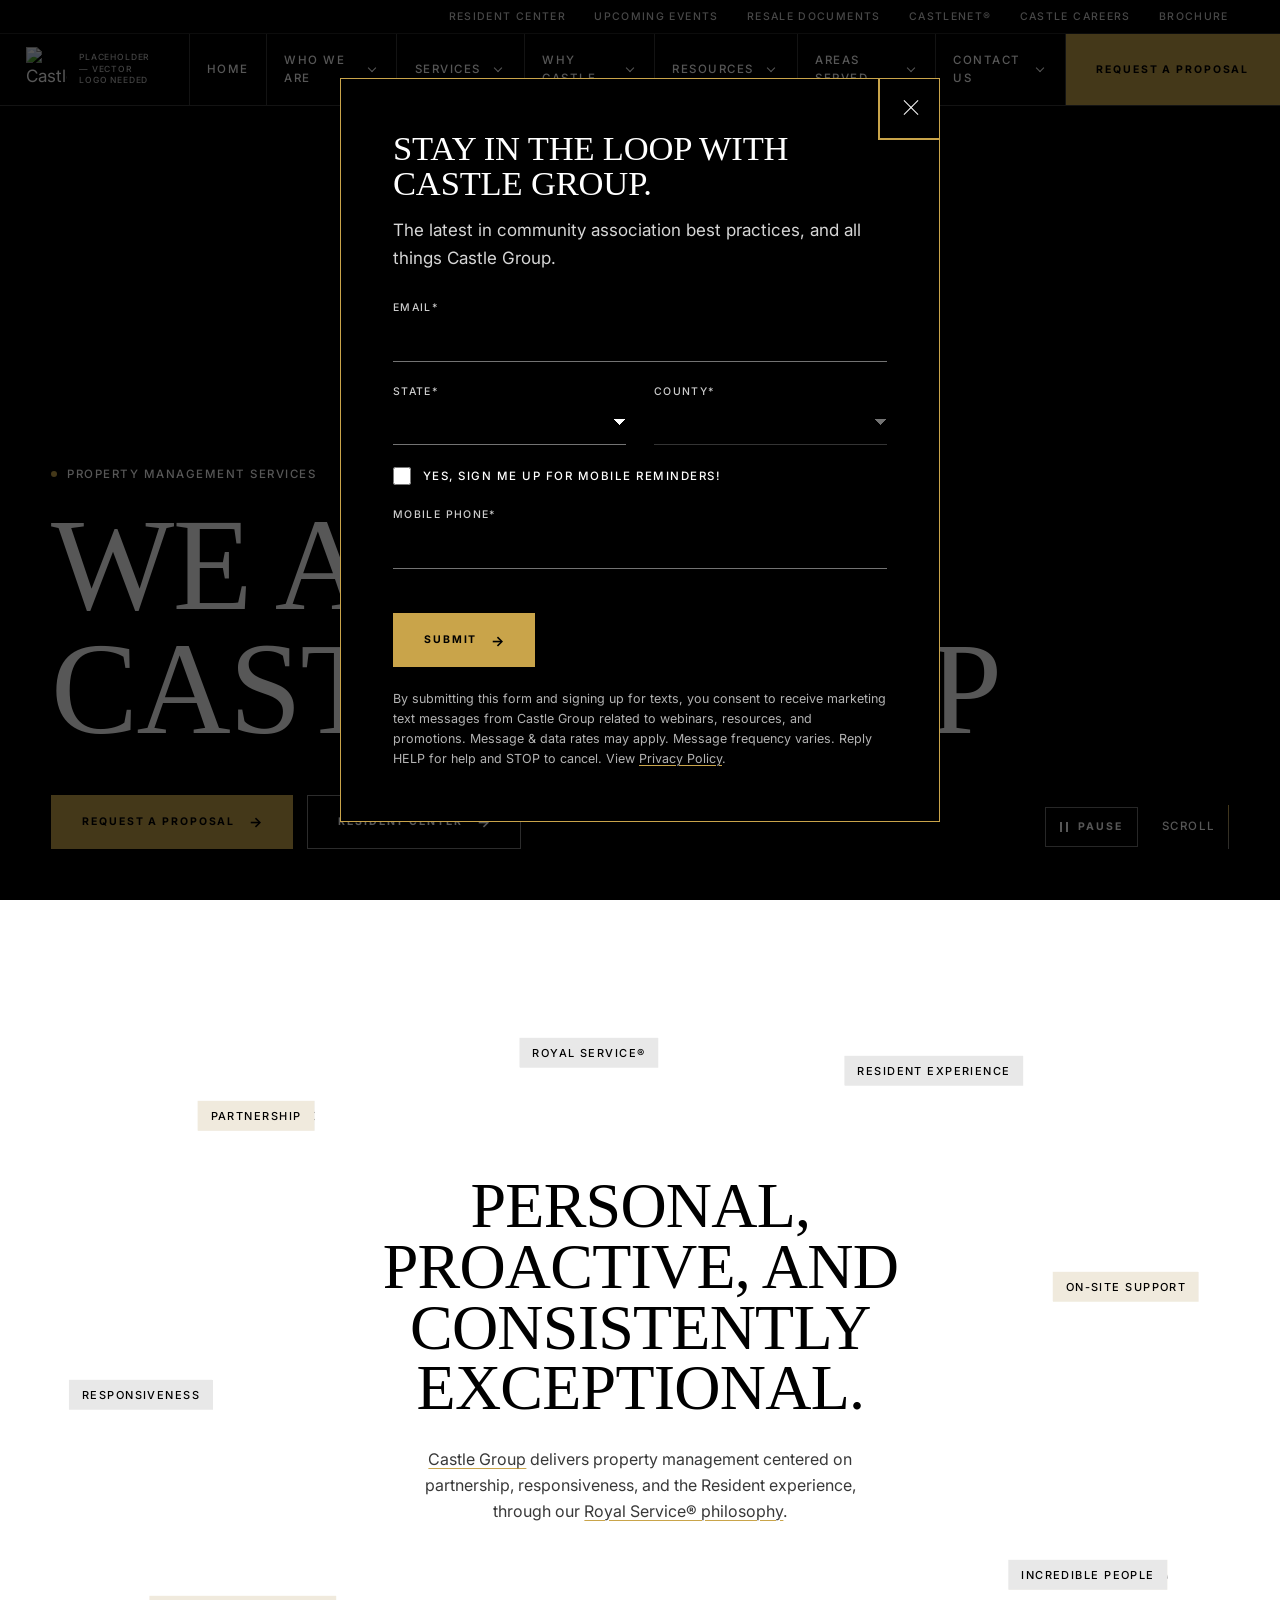
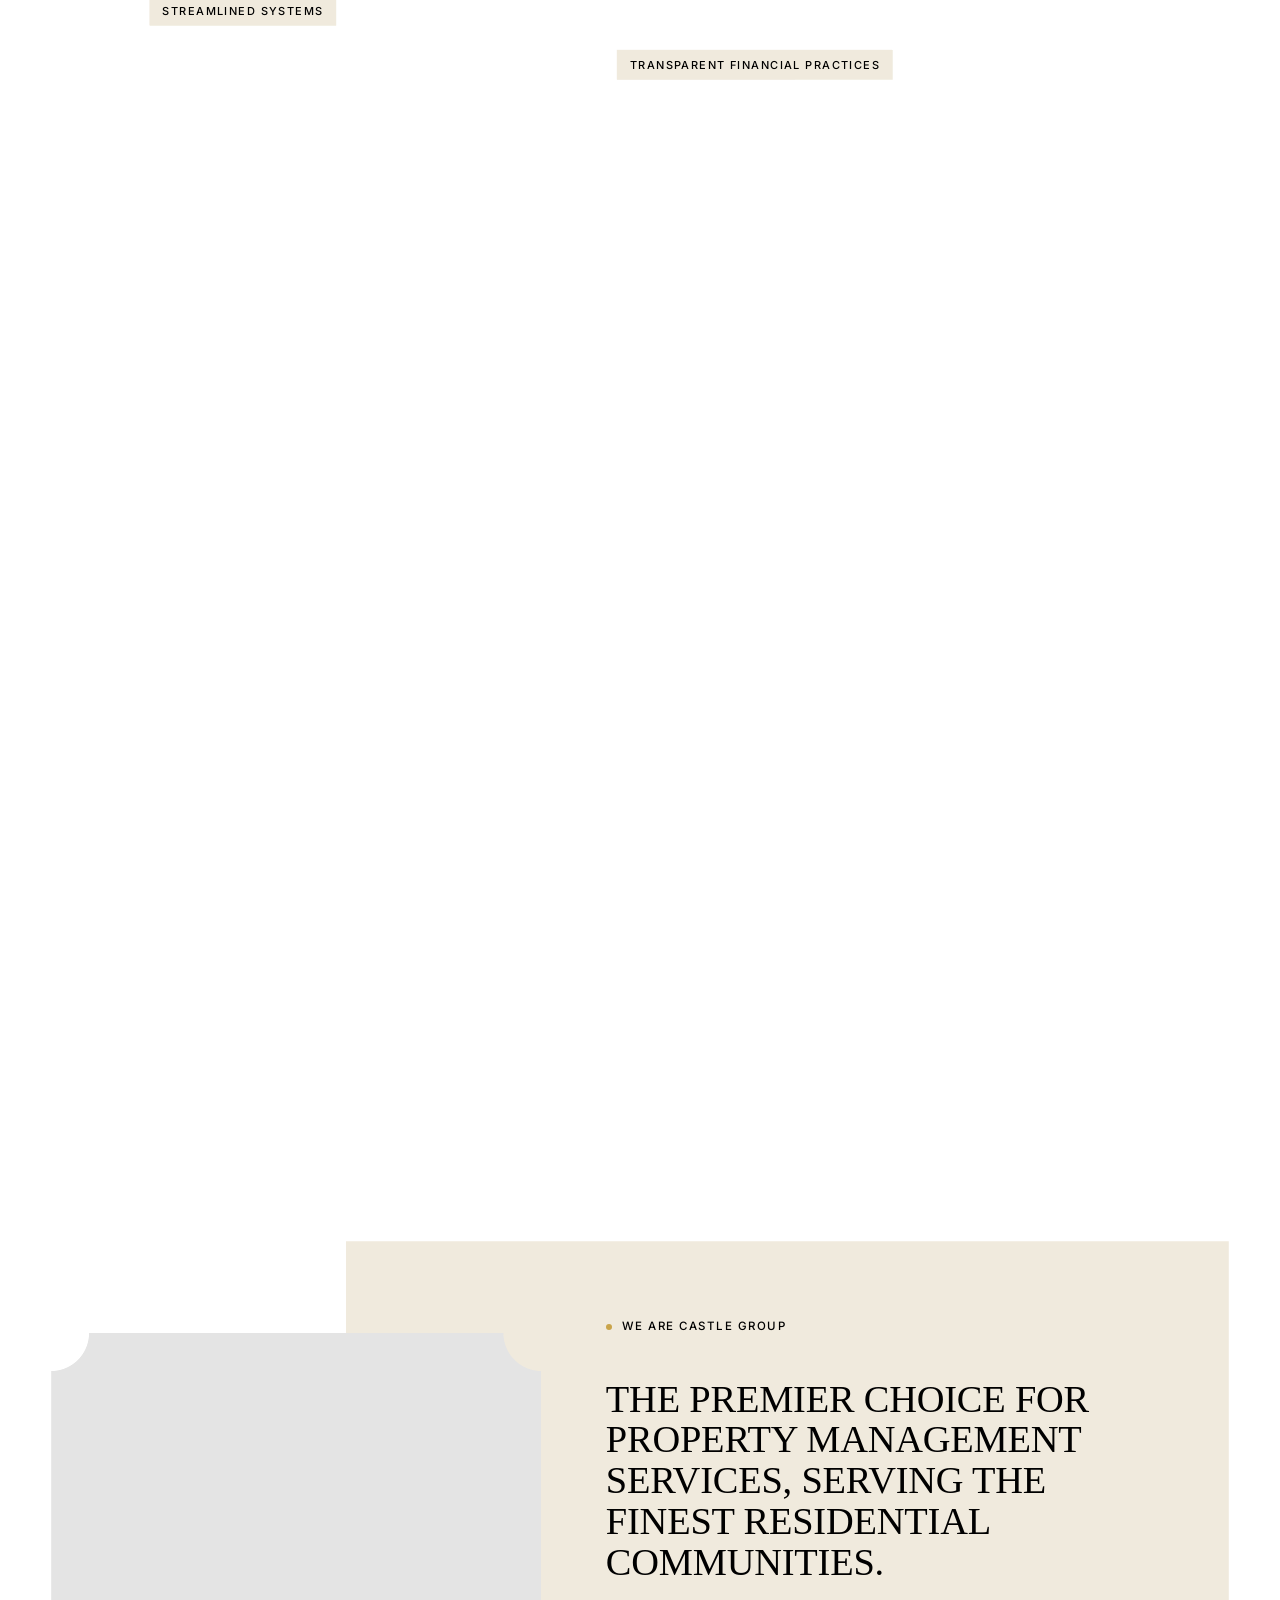
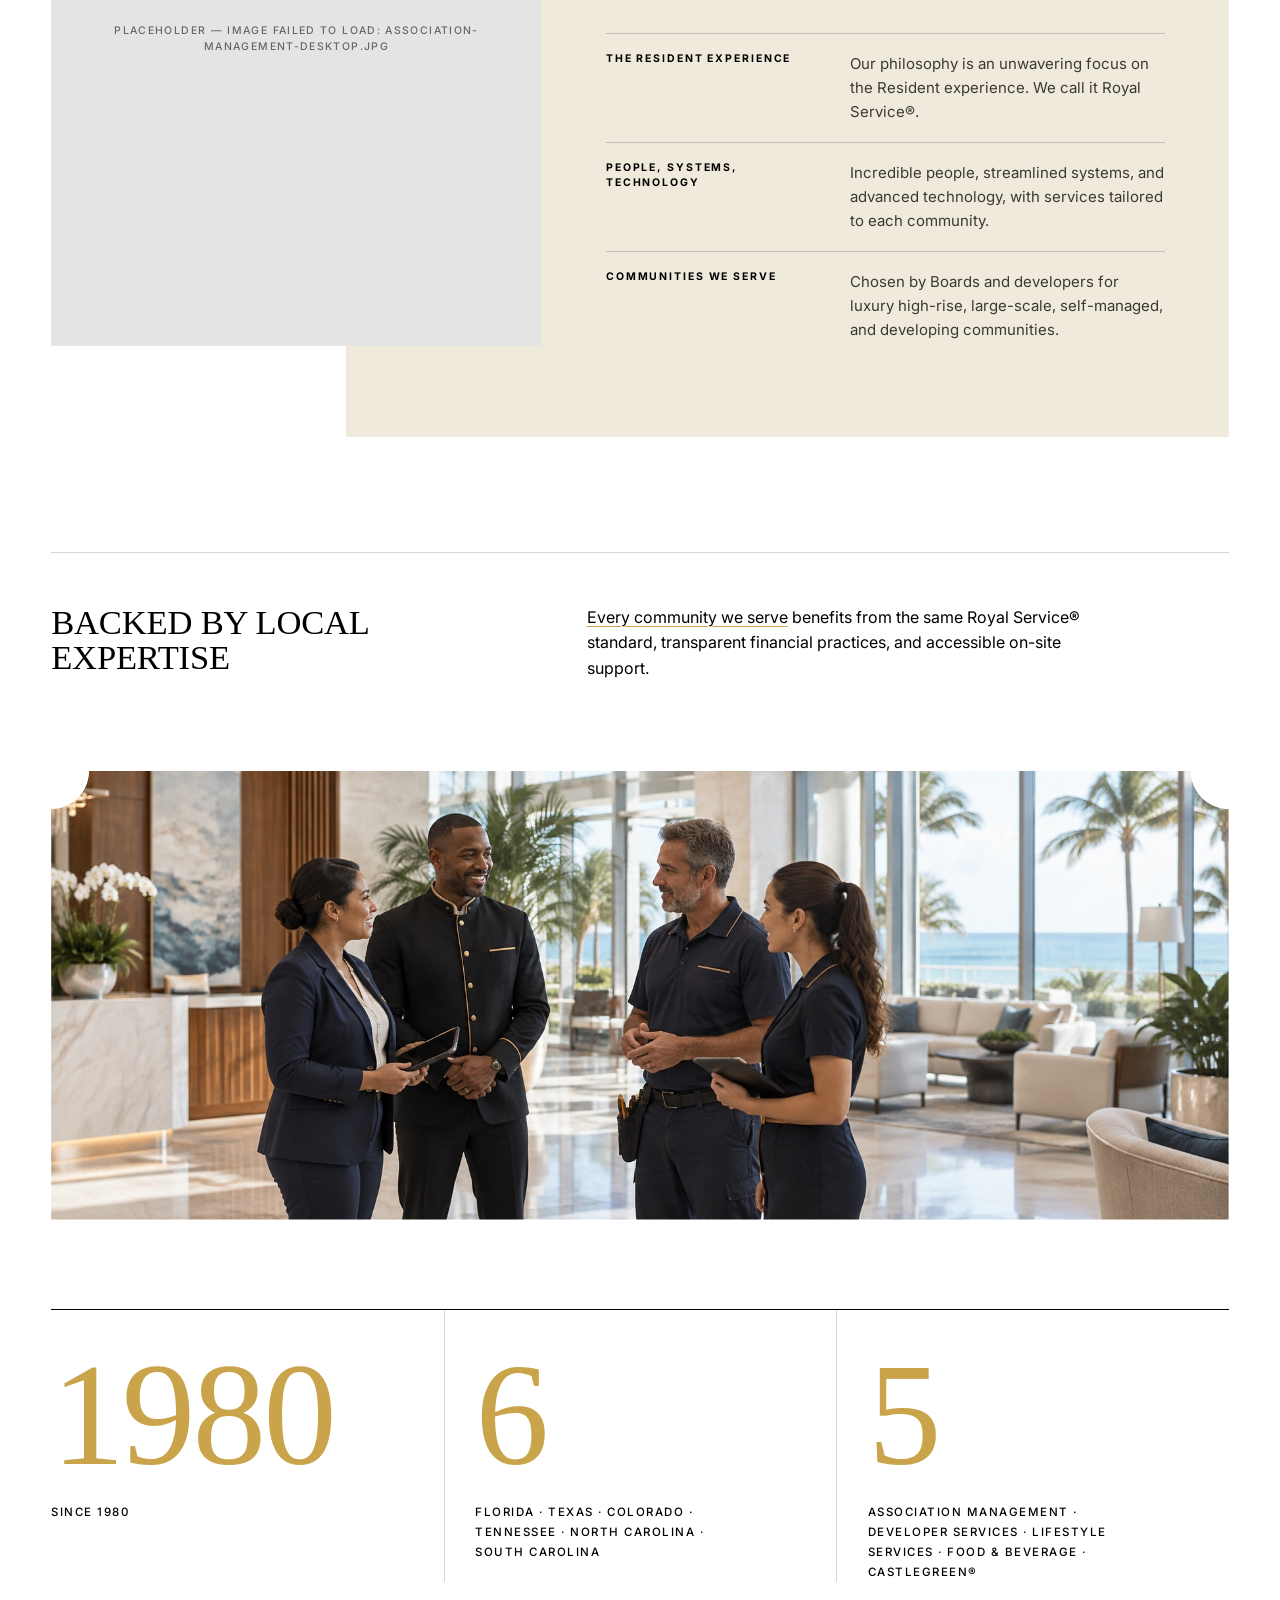
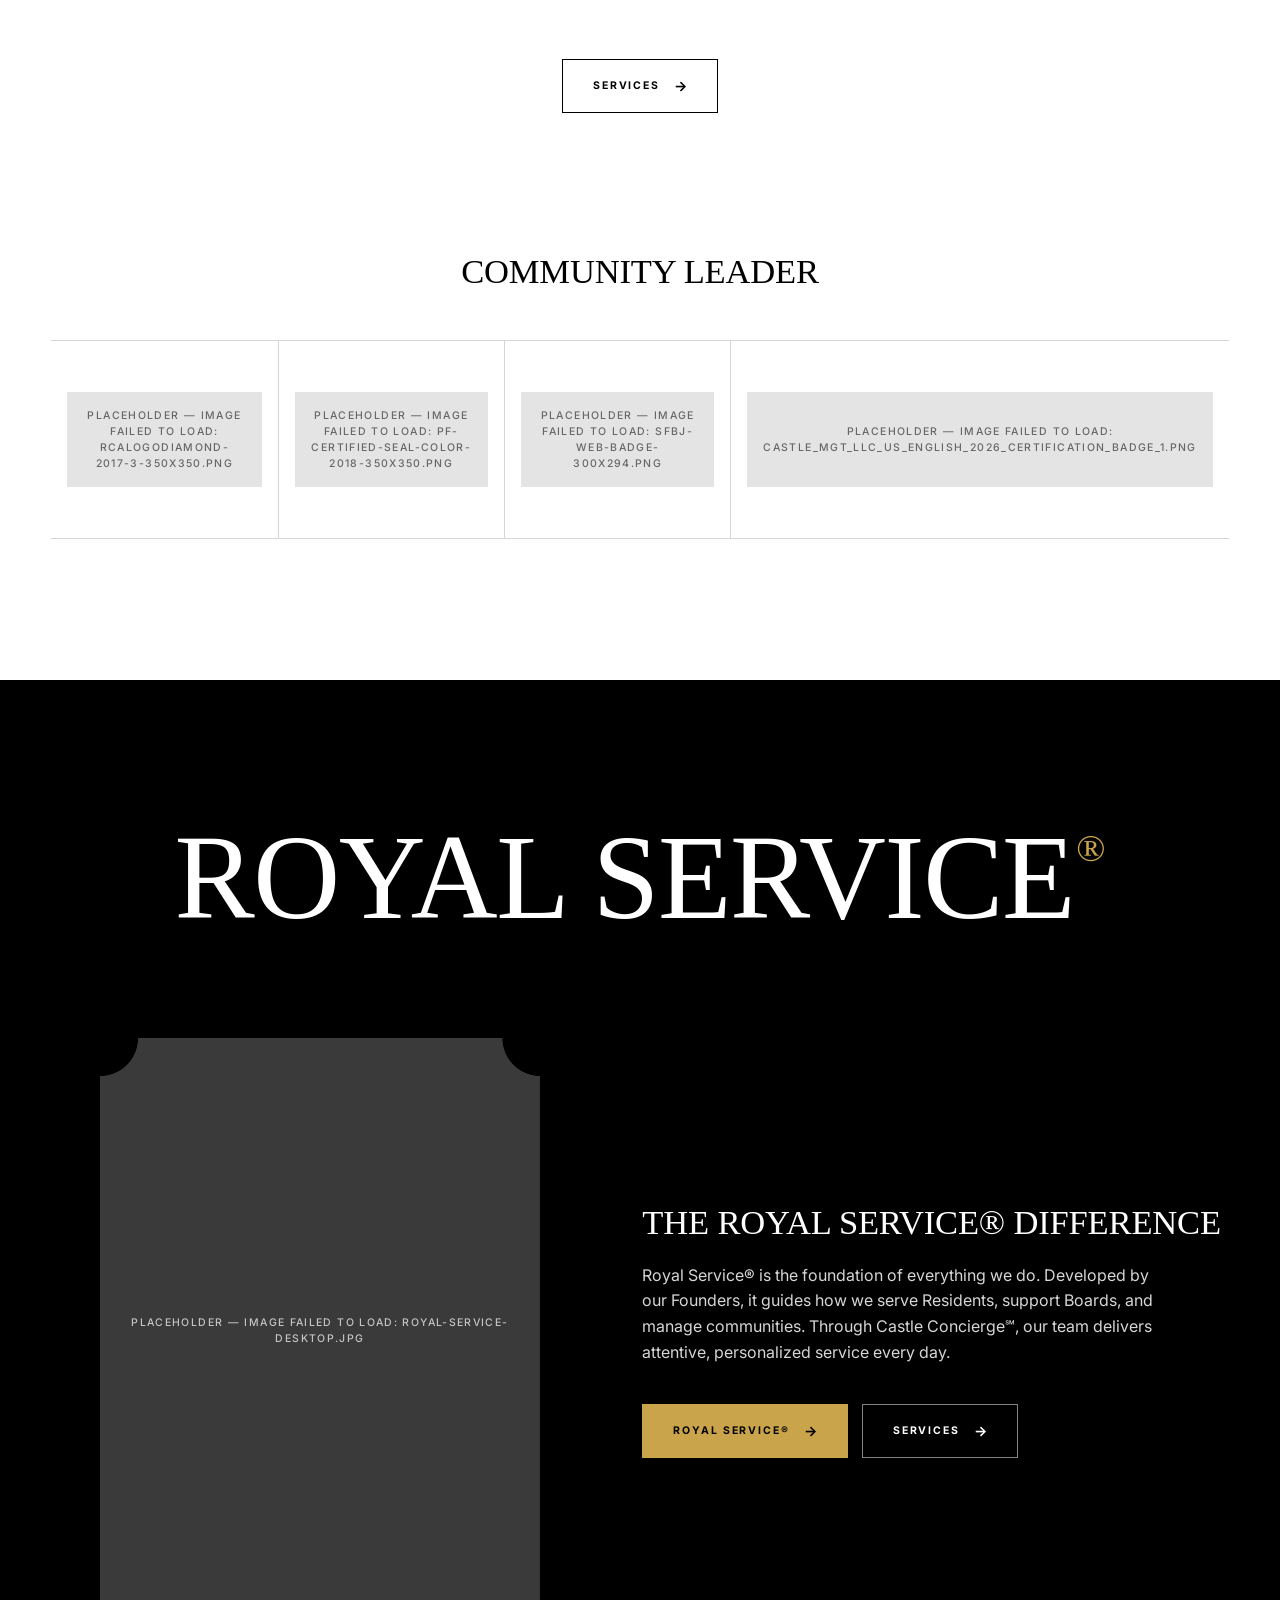
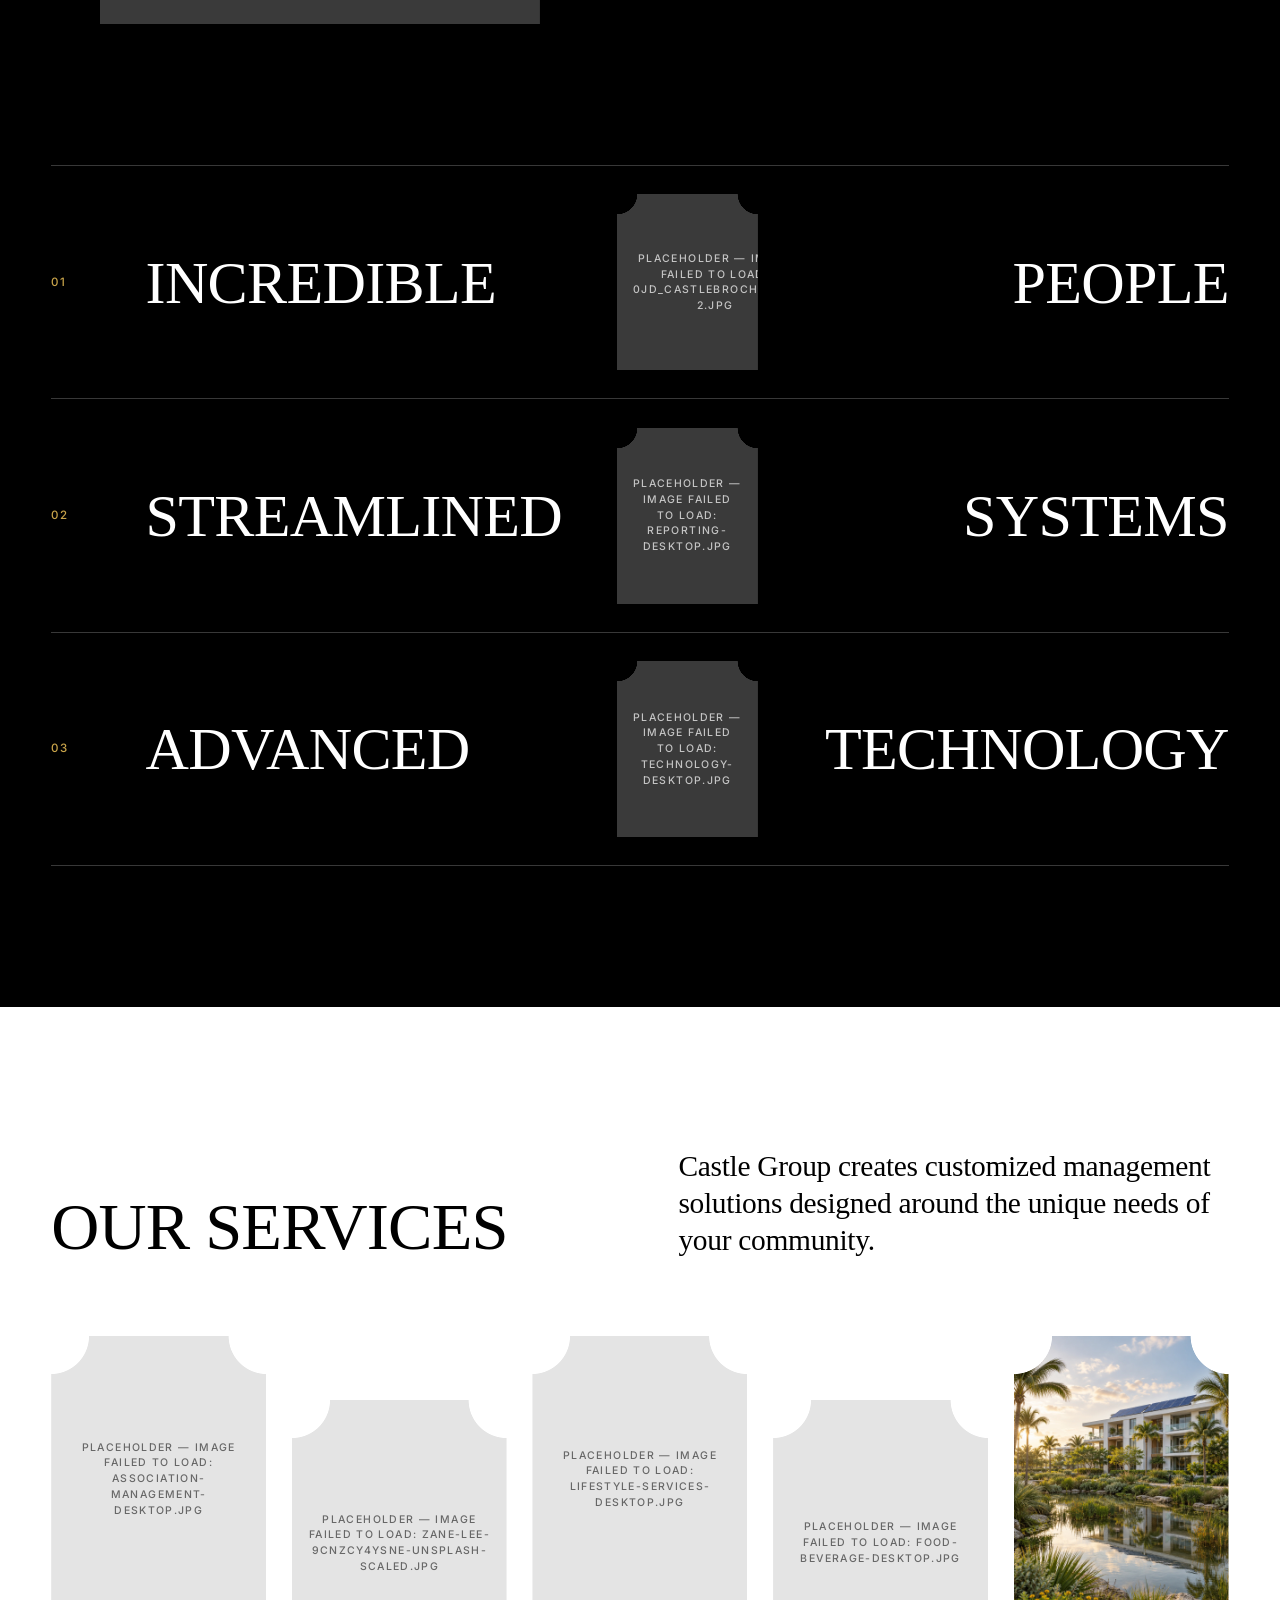
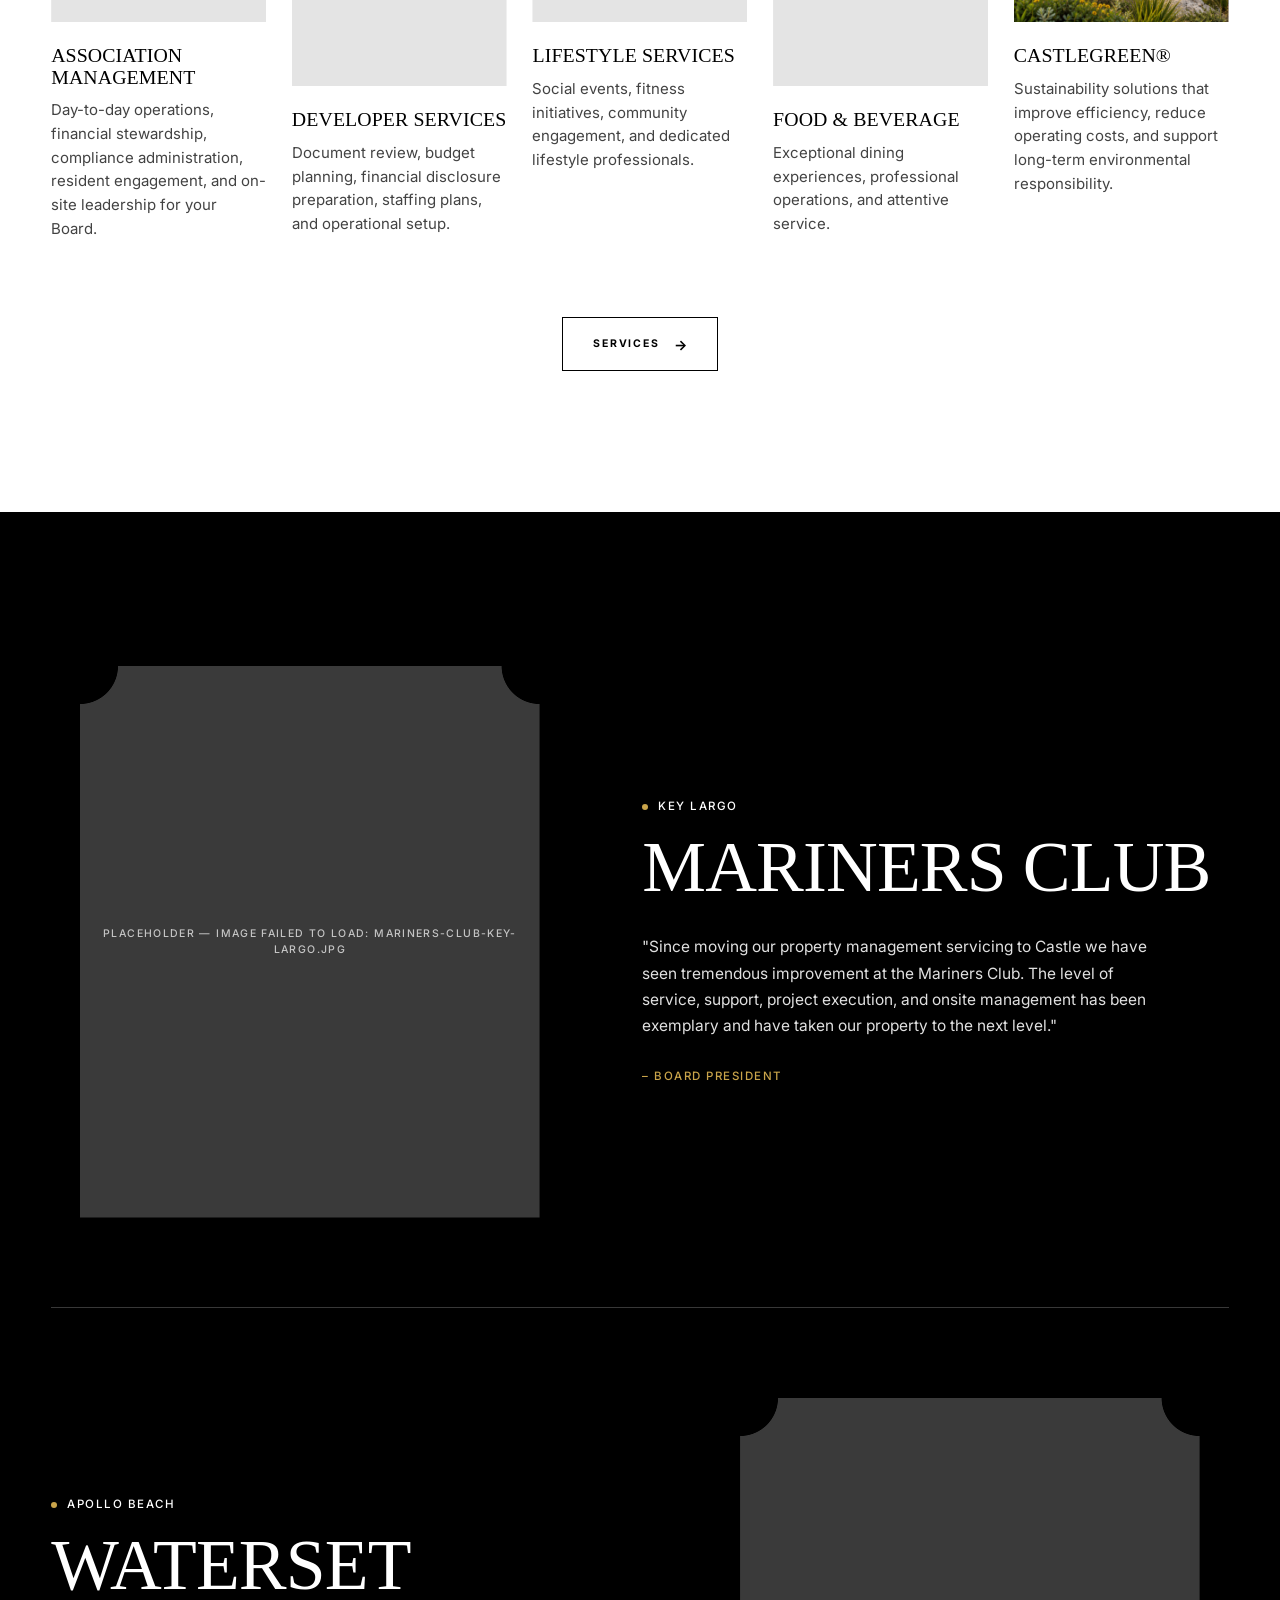
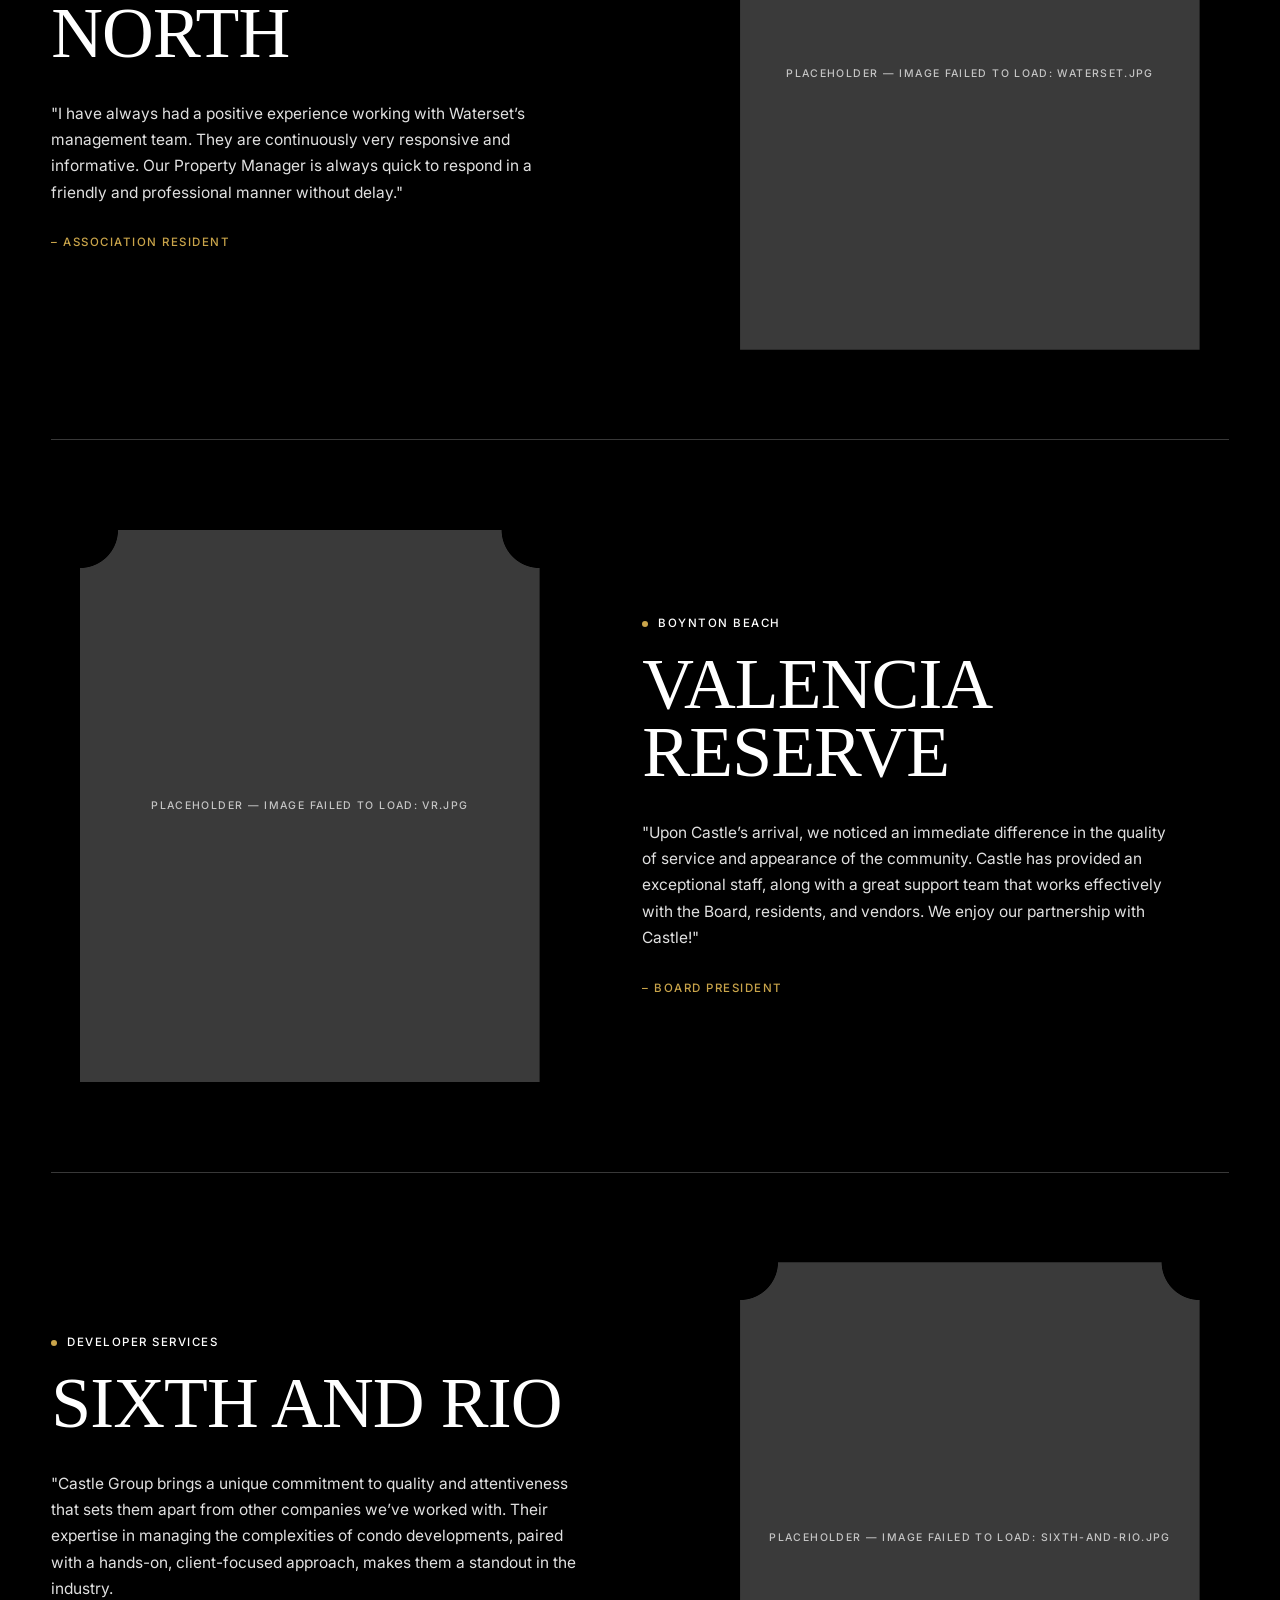
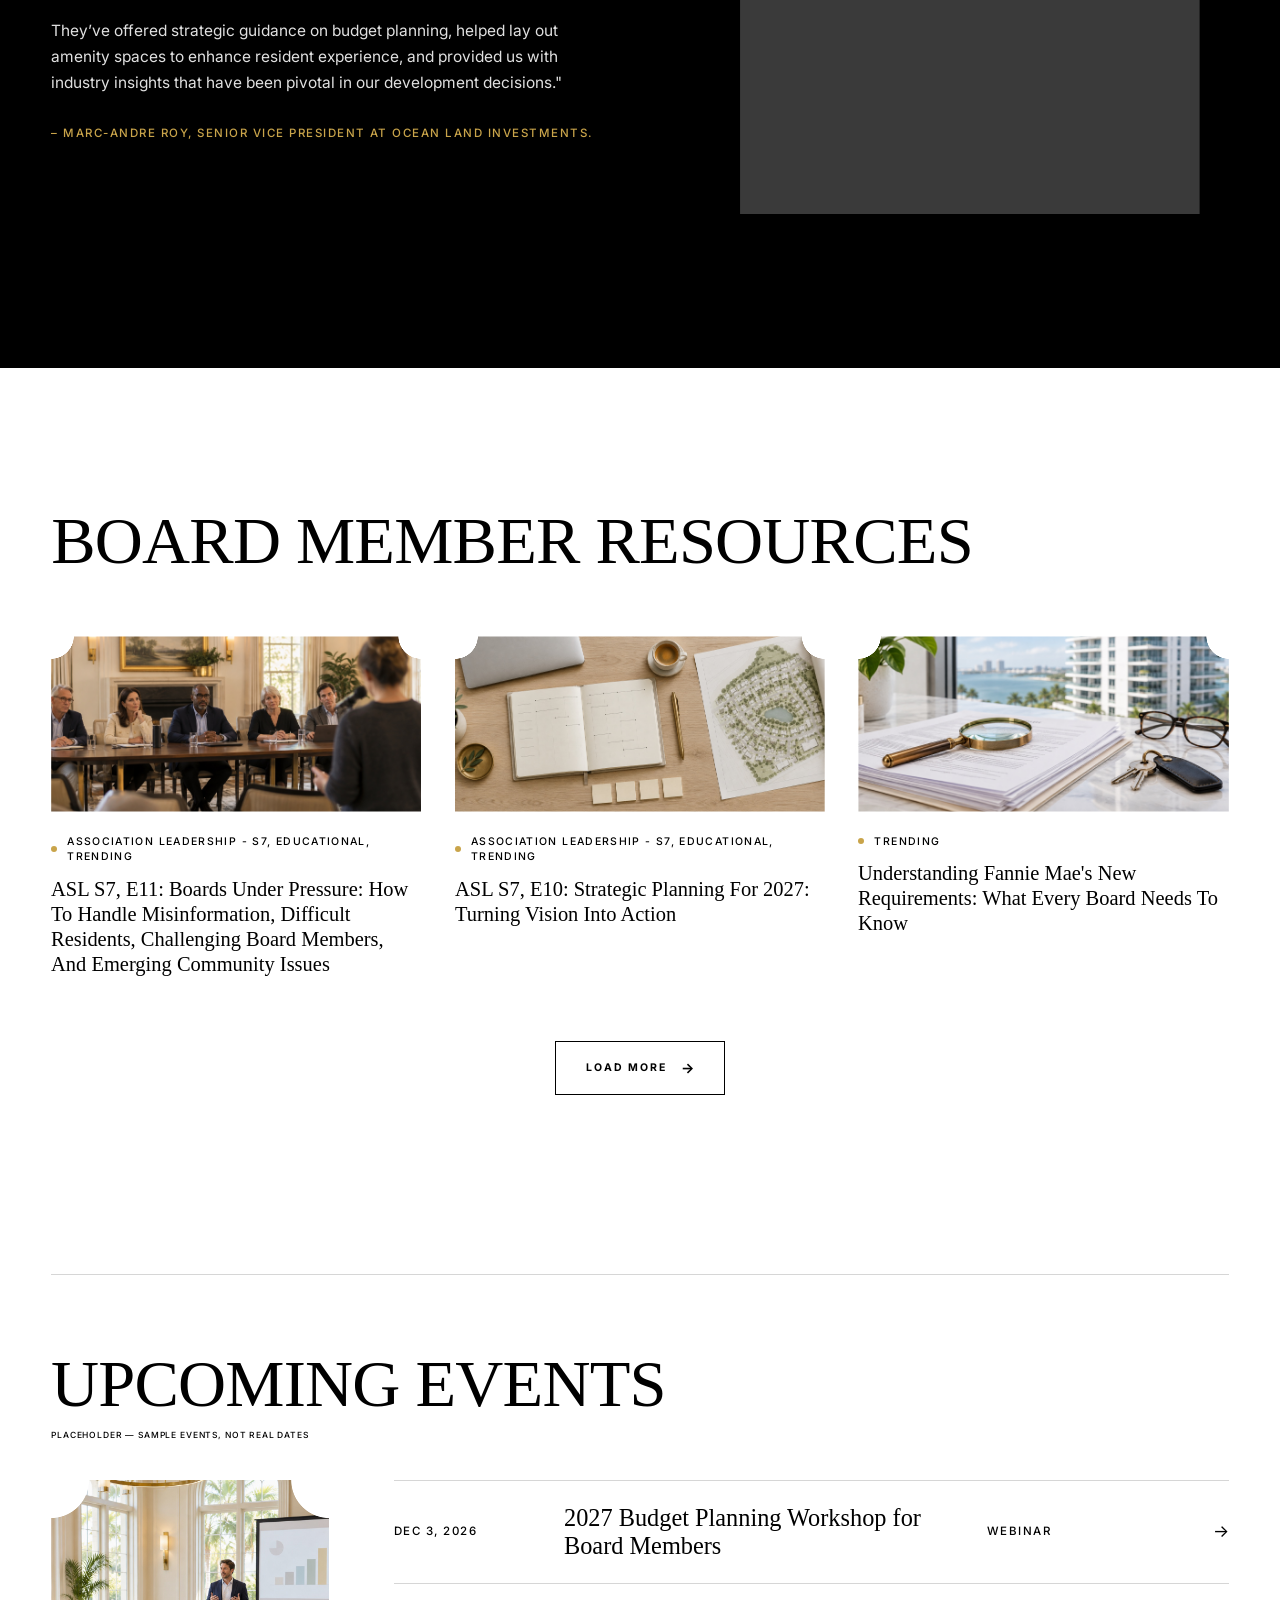
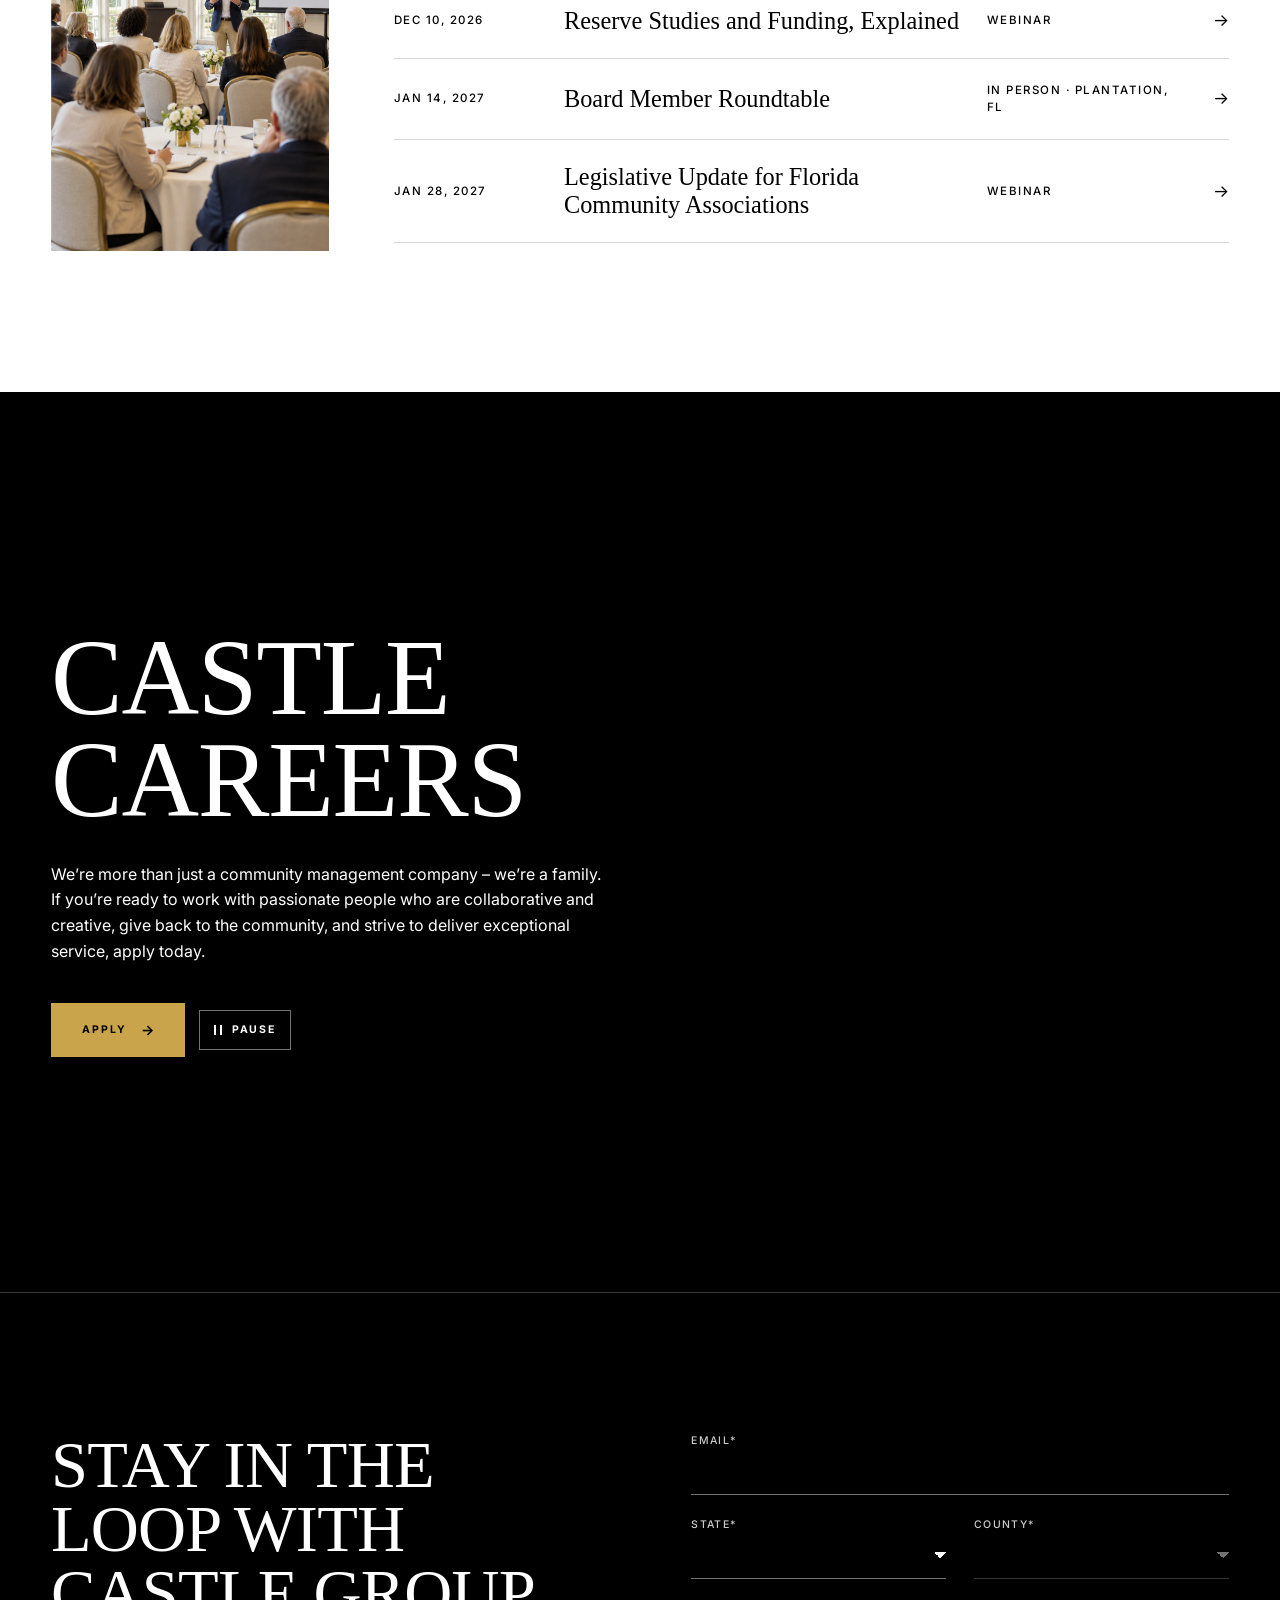
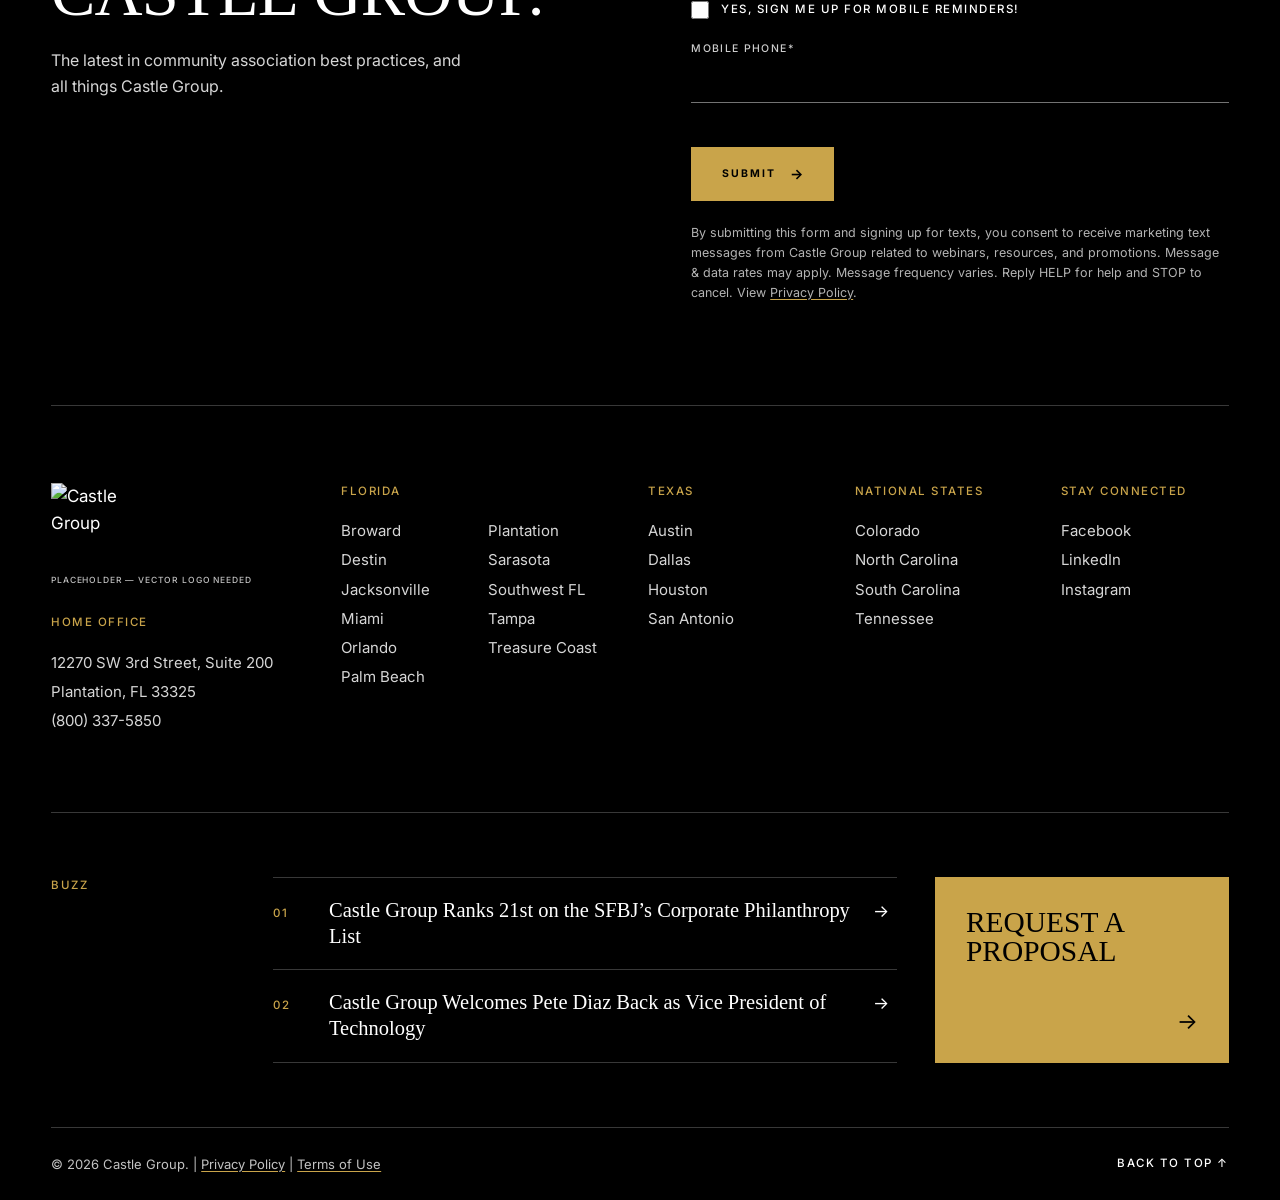
==== index.html @ 266c6681 "Castle Group homepage prototype Co-Authored-By: Claude Opus 5.5 <noreply@anthropic.com>" ====
<!doctype html>
<html lang="en">
<head>
<meta charset="utf-8">
<meta name="viewport" content="width=device-width, initial-scale=1">
<title>Property Management Services | Castle Group</title>
<script>
/* Runs before paint: turns on JS-only motion and decides whether the intro plays. */
(function () {
  var d = document.documentElement;
  d.classList.add('js');
  var calm = window.matchMedia('(prefers-reduced-motion: reduce)').matches;
  var seen = false;
  try { seen = sessionStorage.getItem('cg-intro') === '1'; } catch (e) {}
  if (/[?&]intro=1/.test(location.search)) seen = false;
  if (/[?&]flat/.test(location.search)) { calm = true; seen = true; d.classList.add('flat'); var m = /[?&]y=(\d+)/.exec(location.search); if (m) d.style.marginTop = '-' + m[1] + 'px'; } /* review aid: static, fixed-height sections for full-page captures */
  if (calm) d.classList.add('calm');
  if (!calm && !seen) d.classList.add('loading');
  else d.classList.add('hero-in');
})();
</script>
<link rel="preload" as="image" href="https://castlegroup.com/wp-content/uploads/Website-Hero-Final0000.jpg">
<link rel="preconnect" href="https://fonts.googleapis.com">
<link rel="preconnect" href="https://fonts.gstatic.com" crossorigin>
<link rel="stylesheet" href="https://fonts.googleapis.com/css2?family=Inter:wght@400;500;600;700&display=swap">
<link rel="stylesheet" href="styles.css">
</head>
<body data-review="on" id="top">

<!-- LOADING SCREEN -->
<div class="loader" aria-hidden="true">
  <img class="loader__crest" src="https://castlegroup.com/wp-content/uploads/130730-LOGO_Standard-Use-Black-Background-1.png" alt="">
  <div class="loader__frame"><img src="https://castlegroup.com/wp-content/uploads/Website-Hero-Final0000.jpg" alt=""></div>
</div>

<!-- 1) HEADER -->
<header class="hdr" id="hdr">
  <nav class="util" aria-label="Utility">
    <a href="/resident-center/">Resident Center</a>
    <a href="#upcoming-events">Upcoming Events</a>
    <a href="https://castlegroup.com/resale-documents/">Resale Documents</a>
    <a href="https://castlenet.castlegroup.com/">CastleNet®</a>
    <a href="http://careers-castlegroup.icims.com/">Castle Careers</a>
    <a href="/wp-content/uploads/CG-Brochure-NT-Updated-8_19_26.pdf">Brochure</a>
  </nav>
  <div class="bar">
    <a class="bar__logo" href="/">
      <img src="https://castlegroup.com/wp-content/uploads/130730-LOGO_Standard-Use-Black-Background-1.png" alt="Castle Group" width="135" height="150">
      <span class="ph-note">Placeholder — vector logo needed</span>
    </a>
    <nav class="nav" aria-label="Main" id="nav">
      <ul class="nav__list">
        <li><a href="/">Home</a></li>
        <li class="has-sub">
          <a href="/who-we-are/">Who We Are</a>
          <button class="nav__tog" type="button" aria-expanded="false" aria-label="Who We Are menu"></button>
          <ul class="sub">
            <li><a href="/who-we-are/#meet-the-team">Meet The Team</a></li>
            <li><a href="/who-we-are/#castle-constitution">Castle Constitution</a></li>
            <li><a href="/who-we-are/#castle-cares">CastleCares®</a></li>
            <li><a href="/who-we-are/#nsupartnership">NSU Partnership</a></li>
          </ul>
        </li>
        <li class="has-sub">
          <a href="/overview/">Services</a>
          <button class="nav__tog" type="button" aria-expanded="false" aria-label="Services menu"></button>
          <ul class="sub">
            <li><a href="/overview/#overview">Overview</a></li>
            <li><a href="/overview/#association-management">Association Management</a></li>
            <li><a href="/overview/#developer-services">Developer Services</a></li>
            <li><a href="/overview/#lifestyle-services">Lifestyle Services</a></li>
            <li><a href="/overview/#food-beverage">Food &amp; Beverage</a></li>
            <li><a href="/overview/#castle-green">Castle Green</a></li>
          </ul>
        </li>
        <li class="has-sub">
          <a href="/the-best-people/">Why Castle</a>
          <button class="nav__tog" type="button" aria-expanded="false" aria-label="Why Castle menu"></button>
          <ul class="sub">
            <li><a href="/the-best-people/#royal-service">Royal Service®</a></li>
            <li><a href="/the-best-people/#the-best-people">The Best People</a></li>
            <li><a href="/the-best-people/#systems-reporting">The Best Systems</a></li>
            <li><a href="/the-best-people/#customization">The Best Technology</a></li>
            <li><a href="/the-best-people/#faqs">FAQ</a></li>
          </ul>
        </li>
        <li class="has-sub">
          <a href="/webinars/">Resources</a>
          <button class="nav__tog" type="button" aria-expanded="false" aria-label="Resources menu"></button>
          <ul class="sub">
            <li><a href="/webinars/">Webinars</a></li>
            <li><a href="/webinars/#additional-resources">Additional Resources</a></li>
            <li><a href="/webinars/#blog">Blog</a></li>
            <li><a href="/webinars/#buzz">Buzz</a></li>
          </ul>
        </li>
        <li class="has-sub">
          <a href="/property-management-group-for-hoas-and-condo-associations/">Areas Served</a>
          <button class="nav__tog" type="button" aria-expanded="false" aria-label="Areas Served menu"></button>
          <ul class="sub">
            <li><a href="/florida-property-management/">Florida</a></li>
            <li><a href="/texas-property-management/">Texas</a></li>
            <li><a href="/colorado-property-management/">Colorado</a></li>
            <li><a href="/tennessee-property-management/">Tennessee</a></li>
            <li><a href="/north-carolina-property-management/">North Carolina</a></li>
            <li><a href="/south-carolina-property-management/">South Carolina</a></li>
          </ul>
        </li>
        <li class="has-sub">
          <a href="/contact/">Contact Us</a>
          <button class="nav__tog" type="button" aria-expanded="false" aria-label="Contact Us menu"></button>
          <ul class="sub">
            <li><a href="/contact/#locations">Locations We Serve</a></li>
          </ul>
        </li>
      </ul>
    </nav>
    <a class="bar__cta" href="/request-a-proposal/">Request A Proposal</a>
    <button class="burger" type="button" aria-label="Menu" aria-haspopup="dialog" id="burger"><span></span><span></span></button>
  </div>
</header>

<!-- Mobile menu: filled by app.js from the header links above, so there is one source of truth -->
<dialog class="mm" id="mm" aria-label="Menu">
  <div class="mm__top">
    <a class="bar__cta" href="/request-a-proposal/">Request A Proposal</a>
    <button class="mm__close" type="button" aria-label="Close" id="mm-close"><span></span><span></span></button>
  </div>
  <div class="mm__body" id="mm-body"></div>
</dialog>

<main>

<!-- 2) HERO -->
<section class="hero" aria-label="Property Management Services">
  <video class="hero__video" id="hero-video" autoplay muted loop playsinline preload="metadata"
    poster="https://castlegroup.com/wp-content/uploads/Website-Hero-Final0000.jpg">
    <source src="https://castlegroup.com/wp-content/uploads/Castle-Hero-Video-website-background-HD-Compressed.mp4" type="video/mp4">
  </video>
  <div class="hero__shade"></div>

  <div class="hero__content">
    <h1 class="eyebrow eyebrow--light hero__fade">Property Management Services</h1>
    <p class="display hero__display hero__fade">We Are<br>Castle Group</p>
    <div class="hero__row hero__fade">
      <div class="btns">
        <a class="btn btn--gold" href="/request-a-proposal/">Request A Proposal</a>
        <a class="btn btn--light" href="/resident-center/">Resident Center</a>
      </div>
      <div class="hero__aside">
        <button class="vctl" type="button" data-video="hero-video" aria-pressed="false"><span class="vctl__ico" aria-hidden="true"></span><span class="vctl__txt">Pause</span></button>
        <a class="scrollcue" href="#intro"><span>Scroll</span><i aria-hidden="true"></i></a>
      </div>
    </div>
  </div>
</section>

<!-- 3) INTRO STATEMENT -->
<section class="intro" id="intro">
  <!-- The stage holds still while you scroll; the keyword tags shrink and drift inward, as if sinking into the screen (see app.js) -->
  <div class="intro__pin">
  <div class="intro__stage">
    <div class="intro__text">
      <p class="display intro__display rv">Personal, proactive, and consistently exceptional.</p>
      <p class="intro__sub rv" style="--d:.12s"><a href="/who-we-are/">Castle Group</a> delivers property management centered on partnership, responsiveness, and the Resident experience, through our <a href="/overview/">Royal Service® philosophy</a>.</p>
    </div>

    <ul class="blocks" aria-label="Keywords">
      <li class="blk blk--1 blk--cream">Partnership</li>
      <li class="blk blk--2 blk--grey">Resident Experience</li>
      <li class="blk blk--3 blk--grey">Responsiveness</li>
      <li class="blk blk--4 blk--cream">On-site Support</li>
      <li class="blk blk--5 blk--grey">Royal Service®</li>
      <li class="blk blk--6 blk--cream">Transparent Financial Practices</li>
      <li class="blk blk--7 blk--grey">Incredible People</li>
      <li class="blk blk--8 blk--cream">Streamlined Systems</li>
    </ul>
  </div>
  </div>
</section>

<!-- 4) WE ARE CASTLE GROUP -->
<section class="about wrap">
  <!-- One photo sits half on a cream panel that holds the statement and the three points -->
  <div class="ab4">
    <div class="shape ab4__pic"><div class="shape__in shape--notch"><img loading="lazy" src="https://castlegroup.com/wp-content/uploads/association-management-desktop.jpg" alt=""></div></div>
    <div class="ab4__panel">
      <h2 class="eyebrow rv">We Are Castle Group</h2>
      <p class="ab4__lead rv">The premier choice for property management services, serving the finest residential communities.</p>
      <div class="ab4__rows">
        <div class="ab4__pt rv"><h3>The Resident Experience</h3><p>Our philosophy is an unwavering focus on the Resident experience. We call it Royal Service®.</p></div>
        <div class="ab4__pt rv" style="--d:.08s"><h3>People, Systems, Technology</h3><p>Incredible people, streamlined systems, and advanced technology, with services tailored to each community.</p></div>
        <div class="ab4__pt rv" style="--d:.16s"><h3>Communities We Serve</h3><p>Chosen by Boards and developers for luxury high-rise, large-scale, self-managed, and developing communities.</p></div>
      </div>
    </div>
  </div>

  <div class="about__local">
    <h3 class="h-serif rv">Backed by Local Expertise</h3>
    <p class="rv" style="--d:.12s"><a href="/property-management-group-for-hoas-and-condo-associations/">Every community we serve</a> benefits from the same Royal Service® standard, transparent financial practices, and accessible on-site support.</p>
  </div>

  <div class="shape band"><div class="shape__in shape--notch"><img loading="lazy" src="img/team-lobby.jpg" alt="An on-site team talking in the lobby of a Florida high-rise community" width="1792" height="768"></div></div>

  <dl class="figs">
    <div class="fig rv">
      <dt class="fig__n">1980</dt>
      <dd class="fig__l">Since 1980</dd>
    </div>
    <div class="fig rv" style="--d:.1s">
      <dt class="fig__n">6</dt>
      <dd class="fig__l">Florida · Texas · Colorado · Tennessee · North Carolina · South Carolina</dd>
    </div>
    <div class="fig rv" style="--d:.2s">
      <dt class="fig__n">5</dt>
      <dd class="fig__l">Association Management · Developer Services · Lifestyle Services · Food &amp; Beverage · CastleGreen®</dd>
    </div>
  </dl>
  <div class="center rv"><a class="btn btn--dark" href="/overview/">Services</a></div>
</section>

<!-- 5) COMMUNITY LEADER — AWARDS -->
<section class="awards wrap">
  <h2 class="h-serif center rv">Community Leader</h2>
  <ul class="awards__row">
    <li class="rv"><img loading="lazy" src="https://castlegroup.com/wp-content/uploads/RCAlogoDiamond-2017-3-350x350.png" alt="FLCAJ Readers Choice Awards Castle Group Logo" width="350" height="350"></li>
    <li class="rv" style="--d:.08s"><img loading="lazy" src="https://castlegroup.com/wp-content/uploads/PF-Certified-Seal-Color-2018-350x350.png" alt="People First Certified Seal Logo" width="350" height="350"></li>
    <li class="rv" style="--d:.16s"><img loading="lazy" src="https://castlegroup.com/wp-content/uploads/SFBJ-Web-badge-300x294.png" alt="South Florida Homeowners Association Affiliate logo" width="300" height="294"></li>
    <li class="rv" style="--d:.24s"><img loading="lazy" src="https://castlegroup.com/wp-content/uploads/Castle_Mgt_LLC_US_English_2026_Certification_Badge_1.png" alt="Great Place to Work certification badge for Castle Group" width="123" height="174"></li>
  </ul>
</section>

<!-- 6) THE ROYAL SERVICE® DIFFERENCE -->
<section class="royal dark wipe" id="royal-service">
  <div class="wrap">
    <p class="display royal__display rv">Royal Service<span class="reg">®</span></p>

    <div class="royal__grid">
      <div class="royal__img">
        <div class="shape"><div class="shape__in shape--notch"><img loading="lazy" src="https://castlegroup.com/wp-content/uploads/Royal-Service-desktop.jpg" alt=""></div></div>
      </div>
      <div class="royal__copy">
        <h2 class="h-serif rv">The Royal Service® Difference</h2>
        <p class="rv" style="--d:.1s">Royal Service® is the foundation of everything we do. Developed by our Founders, it guides how we serve Residents, support Boards, and manage communities. Through Castle Concierge℠, our team delivers attentive, personalized service every day.</p>
        <div class="btns rv" style="--d:.2s">
          <a class="btn btn--gold" href="/the-best-people/#royal-service">Royal Service®</a>
          <a class="btn btn--light" href="/overview/">Services</a>
        </div>
      </div>
    </div>

    <ul class="pillars">
      <li class="rv">
        <a class="pillar" href="/the-best-people/#the-best-people">
          <span class="pillar__n" aria-hidden="true">01</span>
          <span class="pillar__a">Incredible</span>
          <span class="pillar__img shape--notch"><img loading="lazy" src="https://castlegroup.com/wp-content/uploads/0JD_CastleBrochure2-2.jpg" alt=""></span>
          <span class="pillar__b">People</span>
        </a>
      </li>
      <li class="rv">
        <a class="pillar" href="/the-best-people/#systems-reporting">
          <span class="pillar__n" aria-hidden="true">02</span>
          <span class="pillar__a">Streamlined</span>
          <span class="pillar__img shape--notch"><img loading="lazy" src="https://castlegroup.com/wp-content/uploads/reporting-desktop.jpg" alt=""></span>
          <span class="pillar__b">Systems</span>
        </a>
      </li>
      <li class="rv">
        <a class="pillar" href="/the-best-people/#customization">
          <span class="pillar__n" aria-hidden="true">03</span>
          <span class="pillar__a">Advanced</span>
          <span class="pillar__img shape--notch"><img loading="lazy" src="https://castlegroup.com/wp-content/uploads/technology-desktop.jpg" alt=""></span>
          <span class="pillar__b">Technology</span>
        </a>
      </li>
    </ul>
  </div>
</section>

<!-- 7) OUR SERVICES -->
<section class="services wrap">
  <div class="split-head">
    <h2 class="h-serif h-serif--xl rv">Our Services</h2>
    <p class="statement statement--sm rv" style="--d:.1s">Castle Group creates customized management solutions designed around the unique needs of your community.</p>
  </div>

  <ul class="tiles">
    <li class="tile">
      <a href="/overview/#association-management">
        <div class="shape"><div class="shape__in shape--notch"><img loading="lazy" src="https://castlegroup.com/wp-content/uploads/association-management-desktop.jpg" alt=""></div></div>
        <h3 class="tile__t">Association Management</h3>
        <p>Day-to-day operations, financial stewardship, compliance administration, resident engagement, and on-site leadership for your Board.</p>
      </a>
    </li>
    <li class="tile">
      <a href="/overview/#developer-services">
        <div class="shape"><div class="shape__in shape--notch"><img loading="lazy" src="https://castlegroup.com/wp-content/uploads/zane-lee-9cnzCy4YsNE-unsplash-scaled.jpg" alt=""></div></div>
        <h3 class="tile__t">Developer Services</h3>
        <p>Document review, budget planning, financial disclosure preparation, staffing plans, and operational setup.</p>
      </a>
    </li>
    <li class="tile">
      <a href="/overview/#lifestyle-services">
        <div class="shape"><div class="shape__in shape--notch"><img loading="lazy" src="https://castlegroup.com/wp-content/uploads/lifestyle-services-desktop.jpg" alt=""></div></div>
        <h3 class="tile__t">Lifestyle Services</h3>
        <p>Social events, fitness initiatives, community engagement, and dedicated lifestyle professionals.</p>
      </a>
    </li>
    <li class="tile">
      <a href="/overview/#food-beverage">
        <div class="shape"><div class="shape__in shape--notch"><img loading="lazy" src="https://castlegroup.com/wp-content/uploads/food-beverage-desktop.jpg" alt=""></div></div>
        <h3 class="tile__t">Food &amp; Beverage</h3>
        <p>Exceptional dining experiences, professional operations, and attentive service.</p>
      </a>
    </li>
    <li class="tile">
      <a href="/overview/#castle-green">
        <!-- castlegreen-desktop.jpg (an office scene) reads as off-topic for sustainability, so this is a placeholder until a better image is supplied -->
        <div class="shape"><div class="shape__in shape--notch"><img loading="lazy" src="img/castlegreen.jpg" alt="" width="960" height="1280"></div></div>
        <h3 class="tile__t">CastleGreen®</h3>
        <p>Sustainability solutions that improve efficiency, reduce operating costs, and support long-term environmental responsibility.</p>
      </a>
    </li>
  </ul>
  <div class="center rv"><a class="btn btn--dark" href="/overview/">Services</a></div>
</section>

<!-- 8) TESTIMONIALS -->
<section class="quotes dark wipe" aria-label="Testimonials">
  <div class="wrap">
    <figure class="quote">
      <div class="quote__img"><div class="shape"><div class="shape__in shape--notch"><img loading="lazy" src="https://castlegroup.com/wp-content/uploads/Mariners-Club-Key-Largo.jpg" alt="Mariners Club"></div></div></div>
      <div class="quote__body">
        <p class="eyebrow eyebrow--light rv">Key Largo</p>
        <h2 class="quote__name rv">Mariners Club</h2>
        <blockquote class="rv" style="--d:.1s"><p>"Since moving our property management servicing to Castle we have seen tremendous improvement at the Mariners Club. The level of service, support, project execution, and onsite management has been exemplary and have taken our property to the next level."</p></blockquote>
        <figcaption class="rv" style="--d:.2s">– Board President</figcaption>
      </div>
    </figure>

    <figure class="quote quote--flip">
      <div class="quote__img"><div class="shape"><div class="shape__in shape--notch"><img loading="lazy" src="https://castlegroup.com/wp-content/uploads/Waterset.jpg" alt="Waterset North"></div></div></div>
      <div class="quote__body">
        <p class="eyebrow eyebrow--light rv">Apollo Beach</p>
        <h2 class="quote__name rv">Waterset North</h2>
        <blockquote class="rv" style="--d:.1s"><p>"I have always had a positive experience working with Waterset’s management team. They are continuously very responsive and informative. Our Property Manager is always quick to respond in a friendly and professional manner without delay."</p></blockquote>
        <figcaption class="rv" style="--d:.2s">– Association Resident</figcaption>
      </div>
    </figure>

    <figure class="quote">
      <div class="quote__img"><div class="shape"><div class="shape__in shape--notch"><img loading="lazy" src="https://castlegroup.com/wp-content/uploads/VR.jpg" alt="Valencia Reserve"></div></div></div>
      <div class="quote__body">
        <p class="eyebrow eyebrow--light rv">Boynton Beach</p>
        <h2 class="quote__name rv">Valencia Reserve</h2>
        <blockquote class="rv" style="--d:.1s"><p>"Upon Castle’s arrival, we noticed an immediate difference in the quality of service and appearance of the community. Castle has provided an exceptional staff, along with a great support team that works effectively with the Board, residents, and vendors. We enjoy our partnership with Castle!"</p></blockquote>
        <figcaption class="rv" style="--d:.2s">– Board President</figcaption>
      </div>
    </figure>

    <figure class="quote quote--flip">
      <div class="quote__img"><div class="shape"><div class="shape__in shape--notch"><img loading="lazy" src="https://castlegroup.com/wp-content/uploads/Sixth-and-Rio.jpg" alt="Sixth and Rio"></div></div></div>
      <div class="quote__body">
        <p class="eyebrow eyebrow--light rv">Developer Services</p>
        <h2 class="quote__name rv">Sixth And Rio</h2>
        <blockquote class="rv" style="--d:.1s">
          <p>"Castle Group brings a unique commitment to quality and attentiveness that sets them apart from other companies we’ve worked with. Their expertise in managing the complexities of condo developments, paired with a hands-on, client-focused approach, makes them a standout in the industry.</p>
          <p>They’ve offered strategic guidance on budget planning, helped lay out amenity spaces to enhance resident experience, and provided us with industry insights that have been pivotal in our development decisions."</p>
        </blockquote>
        <figcaption class="rv" style="--d:.2s">– Marc-Andre Roy, Senior Vice President at Ocean Land Investments.</figcaption>
      </div>
    </figure>
  </div>
</section>

<!-- 9) THE LATEST BOARD MEMBER RESOURCES — each <article class="card"> is one feed item; repeat as the feed changes -->
<section class="resources wrap">
  <h2 class="h-serif h-serif--xl rv">Board Member Resources</h2>
  <div class="cards">
    <article class="card rv">
      <a href="/webinar/asl-s7-e11-boards-under-pressure-how-to-handle-misinformation-difficult-residents-challenging-board-members-and-emerging-community-issues/">
        <div class="card__img shape--notch"><img loading="lazy" src="img/res-boards.jpg" alt="A condominium board listens to a resident at a microphone" width="1792" height="768"></div>
        <p class="card__cat">Association Leadership - S7, Educational, Trending</p>
        <h3 class="card__t">ASL S7, E11: Boards Under Pressure: How To Handle Misinformation, Difficult Residents, Challenging Board Members, And Emerging Community Issues</h3>
      </a>
    </article>
    <article class="card rv" style="--d:.1s">
      <a href="/webinar/asl-s7-e10-strategic-planning-for-2027-turning-vision-into-action/">
        <div class="card__img shape--notch"><img loading="lazy" src="img/res-planning.jpg" alt="A planner, site plan and pen laid out for a planning session" width="1792" height="768"></div>
        <p class="card__cat">Association Leadership - S7, Educational, Trending</p>
        <h3 class="card__t">ASL S7, E10: Strategic Planning For 2027: Turning Vision Into Action</h3>
      </a>
    </article>
    <article class="card rv" style="--d:.2s">
      <a href="/webinar/understanding-fannie-maes-new-requirements-what-every-board-needs-to-know/">
        <div class="card__img shape--notch"><img loading="lazy" src="img/res-lending.jpg" alt="Lending documents under a magnifying glass beside condominium keys" width="1792" height="768"></div>
        <p class="card__cat">Trending</p>
        <h3 class="card__t">Understanding Fannie Mae's New Requirements: What Every Board Needs To Know</h3>
      </a>
    </article>
  </div>
  <div class="center rv"><a class="btn btn--dark" href="/webinars">Load More</a></div>
</section>

<!-- 10) UPCOMING EVENTS — the four rows are sample content to show the layout. Empty state for the live feed: the heading plus one quiet line, "No items found". -->
<section class="events wrap" id="upcoming-events">
  <h2 class="h-serif h-serif--xl rv">Upcoming Events</h2>
  <p class="ph-note events__note rv">Placeholder — sample events, not real dates</p>
  <div class="events__grid">
  <div class="shape events__pic"><div class="shape__in shape--notch"><img loading="lazy" src="img/event-workshop.jpg" alt="Board members at an in-person workshop in a clubhouse" width="960" height="1280"></div></div>
  <ul class="rows">
    <li class="rv"><a class="row" href="/webinars/"><span class="row__date">Dec 3, 2026</span><span class="row__t">2027 Budget Planning Workshop for Board Members</span><span class="row__type">Webinar</span><span class="row__go" aria-hidden="true">→</span></a></li>
    <li class="rv"><a class="row" href="/webinars/"><span class="row__date">Dec 10, 2026</span><span class="row__t">Reserve Studies and Funding, Explained</span><span class="row__type">Webinar</span><span class="row__go" aria-hidden="true">→</span></a></li>
    <li class="rv"><a class="row" href="/webinars/"><span class="row__date">Jan 14, 2027</span><span class="row__t">Board Member Roundtable</span><span class="row__type">In Person · Plantation, FL</span><span class="row__go" aria-hidden="true">→</span></a></li>
    <li class="rv"><a class="row" href="/webinars/"><span class="row__date">Jan 28, 2027</span><span class="row__t">Legislative Update for Florida Community Associations</span><span class="row__type">Webinar</span><span class="row__go" aria-hidden="true">→</span></a></li>
  </ul>
  </div>
</section>

<!-- 11) CASTLE CAREERS -->
<section class="careers dark wipe">
  <video class="careers__video" id="careers-video" muted loop playsinline preload="none" data-autoplay
    poster="https://castlegroup.com/wp-content/uploads/iStock-692292412-1-1-scaled.jpg">
    <source src="https://castlegroup.com/wp-content/uploads/Castle-Were-Hiring-With-Re-Shot-Scenes.mp4" type="video/mp4">
  </video>
  <div class="careers__shade"></div>
  <div class="wrap careers__grid">
    <div class="careers__copy">
      <h2 class="display careers__display rv">Castle Careers</h2>
      <p class="rv" style="--d:.1s">We’re more than just a community management company – we’re a family. If you’re ready to work with passionate people who are collaborative and creative, give back to the community, and strive to deliver exceptional service, apply today.</p>
      <div class="btns rv" style="--d:.2s">
        <a class="btn btn--gold" href="/careers">Apply</a>
        <button class="vctl" type="button" data-video="careers-video" aria-pressed="false"><span class="vctl__ico" aria-hidden="true"></span><span class="vctl__txt">Pause</span></button>
      </div>
    </div>
  </div>
</section>

</main>

<!-- 12) FOOTER -->
<footer class="ftr dark">
  <div class="wrap">
    <section class="nl" aria-labelledby="nl-h">
      <div class="nl__copy">
        <h2 class="h-serif h-serif--xl" id="nl-h">Stay in the loop with Castle Group.</h2>
        <p>The latest in community association best practices, and all things Castle Group.</p>
      </div>
      <form class="form" id="nl-form" action="#" method="post">
        <div class="field field--wide">
          <label for="nl-email">Email*</label>
          <input id="nl-email" name="email" type="email" autocomplete="email" required>
        </div>
        <div class="field">
          <label for="nl-state">State*</label>
          <select id="nl-state" name="state" required data-state></select>
        </div>
        <div class="field">
          <label for="nl-county">County*</label>
          <select id="nl-county" name="county" required data-county></select>
        </div>
        <div class="field field--wide field--check">
          <input id="nl-sms" name="sms" type="checkbox" data-sms>
          <label for="nl-sms">Yes, sign me up for mobile reminders!</label>
        </div>
        <div class="field field--wide">
          <label for="nl-mobile">Mobile Phone*</label>
          <input id="nl-mobile" name="mobile" type="tel" autocomplete="tel" data-mobile>
        </div>
        <div class="field field--wide">
        </div>
        <div class="field field--wide">
          <button class="btn btn--gold" type="submit">Submit</button>
        </div>
        <p class="form__consent">By submitting this form and signing up for texts, you consent to receive marketing text messages from Castle Group related to webinars, resources, and promotions. Message &amp; data rates may apply. Message frequency varies. Reply HELP for help and STOP to cancel. View <a href="/privacy-policy/">Privacy Policy</a>.</p>
      </form>
    </section>

    <div class="ftr__grid">
      <div class="ftr__home">
        <a class="ftr__logo" href="/"><img loading="lazy" src="https://castlegroup.com/wp-content/uploads/130730-LOGO_Standard-Use-Black-Background-1.png" alt="Castle Group" width="135" height="150"></a>
        <span class="ph-note">Placeholder — vector logo needed</span>
        <h3 class="label">Home Office</h3>
        <address>12270 SW 3rd Street, Suite 200<br>Plantation, FL 33325<br><a href="tel:+18003375850">(800) 337-5850</a></address>
      </div>
      <div>
        <h3 class="label">Florida</h3>
        <ul class="plain plain--2"><li>Broward</li><li>Destin</li><li>Jacksonville</li><li>Miami</li><li>Orlando</li><li>Palm Beach</li><li>Plantation</li><li>Sarasota</li><li>Southwest FL</li><li>Tampa</li><li>Treasure Coast</li></ul>
      </div>
      <div>
        <h3 class="label">Texas</h3>
        <ul class="plain"><li>Austin</li><li>Dallas</li><li>Houston</li><li>San Antonio</li></ul>
      </div>
      <div>
        <h3 class="label">National States</h3>
        <ul class="plain"><li>Colorado</li><li>North Carolina</li><li>South Carolina</li><li>Tennessee</li></ul>
      </div>
      <div>
        <h3 class="label">Stay Connected</h3>
        <ul class="plain">
          <li><a href="https://www.facebook.com/CastleGroupManagement">Facebook</a></li>
          <li><a href="https://www.linkedin.com/company/castle-group">LinkedIn</a></li>
          <li><a href="https://www.instagram.com/lifeatcastlegroup/">Instagram</a></li>
        </ul>
      </div>
    </div>

    <div class="ftr__buzz">
      <h3 class="label">Buzz</h3>
      <ol class="buzz">
        <li><a href="https://castlegroup.com/castle-group-ranks-21st-on-the-sfbjs-corporate-philanthropy-list/"><span class="buzz__n" aria-hidden="true">01</span><span class="buzz__t">Castle Group Ranks 21st on the SFBJ’s Corporate Philanthropy List</span><span class="buzz__go" aria-hidden="true">→</span></a></li>
        <li><a href="https://castlegroup.com/castle-group-welcomes-pete-diaz-back-as-vice-president-of-technology/"><span class="buzz__n" aria-hidden="true">02</span><span class="buzz__t">Castle Group Welcomes Pete Diaz Back as Vice President of Technology</span><span class="buzz__go" aria-hidden="true">→</span></a></li>
      </ol>
      <a class="ftr__cta" href="/request-a-proposal/"><span>Request A Proposal</span><span aria-hidden="true">→</span></a>
    </div>

    <div class="ftr__base">
      <p>© 2026 Castle Group. | <a href="/privacy-policy/">Privacy Policy</a> | <a href="/terms-of-use/">Terms of Use</a></p>
      <a class="totop" href="#top">Back to top <span aria-hidden="true">↑</span></a>
    </div>
  </div>
</footer>

<!-- NEWSLETTER POPUP: app.js copies the footer form in here and opens it after 60% scroll or 30s, once per session -->
<dialog class="pop" id="pop" aria-labelledby="pop-h">
  <button class="mm__close pop__close" type="button" aria-label="Close" id="pop-close"><span></span><span></span></button>
  <h2 class="h-serif" id="pop-h">Stay in the loop with Castle Group.</h2>
  <p class="pop__lead">The latest in community association best practices, and all things Castle Group.</p>
  <div id="pop-form"></div>
</dialog>

<script src="app.js"></script>
</body>
</html>
---- styles.css ----
/* Castle Group homepage — black, white and gold (#C9A44A; #A5803F on hover for gold fills) only. */

/* Type: ABC Arizona Flare (Dinamo, file in /fonts/) for display lines, headers and statements.
   Inter (Google Fonts, linked in index.html) for body, labels, navigation and buttons. */
@font-face{font-family:"ABC Arizona Flare";src:url("fonts/ABCArizona-FlareRegular.otf") format("opentype");font-weight:400;font-style:normal;font-display:swap}

:root{
  --black:#000;--white:#fff;--gold:#C9A44A;--gold-hi:#C9A44A;--gold-dk:#A5803F;
  --flare:"ABC Arizona Flare",Georgia,"Times New Roman",serif;
  --serif:"ABC Arizona Flare",Georgia,"Times New Roman",serif;
  --sans:"Inter",system-ui,-apple-system,"Segoe UI",Roboto,Helvetica,Arial,sans-serif;
  --pad:clamp(20px,4vw,56px);
  --sec:clamp(88px,11vw,176px);
  --line-d:rgba(0,0,0,.16);
  --line-l:rgba(255,255,255,.22);
  --ease:cubic-bezier(.2,.7,.2,1);
  --ease-io:cubic-bezier(.7,0,.2,1);
  --notch:clamp(22px,3vw,44px);
}

*,*::before,*::after{box-sizing:border-box}
html{scroll-behavior:smooth;-webkit-text-size-adjust:100%}
body{margin:0;background:var(--white);color:var(--black);font:400 17px/1.6 var(--sans);-webkit-font-smoothing:antialiased;overflow-x:hidden}
img,video{display:block;max-width:100%}
h1,h2,h3,p,ul,ol,dl,dd,figure,blockquote{margin:0;padding:0}
ul,ol{list-style:none}
a{color:inherit;text-decoration:none}
button{font:inherit;color:inherit;cursor:pointer}
address,em,i{font-style:normal}
:focus-visible{outline:2px solid var(--gold);outline-offset:3px}
p a,.statement a{text-decoration:underline;text-decoration-color:var(--gold);text-decoration-thickness:1px;text-underline-offset:.18em;transition:text-decoration-color .3s}
p a:hover,.statement a:hover{text-decoration-color:currentColor}

.wrap{padding-inline:var(--pad);max-width:1680px;margin-inline:auto}
.dark{background:var(--black);color:var(--white)}
.center{text-align:center}

/* ---------- type ---------- */
.eyebrow,.label,.card__cat,.fig__l,.tag,.util,.nav__list>li>a,.btn,.bar__cta,.vctl,.scrollcue,.ph__label,.ph-note,figcaption,.totop,.form label,.row__date,.row__type{
  font-family:var(--sans);font-weight:500;font-size:11.5px;line-height:1.5;letter-spacing:.13em;text-transform:uppercase}
.eyebrow{display:flex;align-items:center;gap:10px}
.eyebrow::before,.tag::before,.card__cat::before{content:"";flex:none;width:6px;height:6px;border-radius:50%;background:var(--gold)}
.display{font-family:var(--flare);font-weight:400;text-transform:uppercase;line-height:.95;letter-spacing:-.012em}
.reg{font-size:.32em;vertical-align:top;position:relative;top:.22em;margin-left:.06em;color:var(--gold);letter-spacing:0}
.statement{font-family:var(--serif);font-size:clamp(25px,3vw,44px);line-height:1.26;letter-spacing:-.01em}
.statement--sm{font-size:clamp(22px,2.3vw,34px)}
.h-serif{font-family:var(--flare);font-weight:400;text-transform:uppercase;font-size:clamp(26px,2.7vw,40px);line-height:1.02;letter-spacing:-.005em}
.h-serif--xl{font-size:clamp(38px,5.2vw,80px);line-height:.96;letter-spacing:-.012em}

/* ---------- buttons ---------- */
/* buttons: Inter, small, bold, all caps, open tracking */
.btn,.bar__cta,.vctl{font-weight:700;font-size:10.5px;letter-spacing:.18em}
.btn{display:inline-flex;align-items:center;justify-content:center;gap:14px;min-height:54px;padding:0 30px;border:1px solid transparent;background:none;transition:background .35s,color .35s,border-color .35s}
.btn::after{content:"→";font-size:14px;letter-spacing:0;transition:transform .35s var(--ease)}
.btn:hover::after{transform:translateX(4px)}
.btn--gold{background:var(--gold);color:var(--black)}
.btn--gold:hover{background:var(--gold-dk)}
.btn--light{border-color:rgba(255,255,255,.5);color:var(--white)}
.btn--light:hover{border-color:var(--gold-hi);color:var(--gold-hi)}
.btn--dark{border-color:var(--black);color:var(--black)}
.btn--dark:hover{background:var(--black);color:var(--white)}
.btns{display:flex;flex-wrap:wrap;gap:14px;align-items:center}

/* ---------- shape: notched frame (rectangle, two top corners scooped inward) ---------- */
.shape{position:relative;aspect-ratio:3/4}
.shape__in{position:absolute;inset:0;overflow:hidden}
.shape__in img{width:100%;height:100%;object-fit:cover}
.shape--notch{
  -webkit-mask:radial-gradient(circle var(--notch) at 0 0,transparent 98%,#000 100%) left top/51% 100% no-repeat,radial-gradient(circle var(--notch) at 100% 0,transparent 98%,#000 100%) right top/51% 100% no-repeat;
  mask:radial-gradient(circle var(--notch) at 0 0,transparent 98%,#000 100%) left top/51% 100% no-repeat,radial-gradient(circle var(--notch) at 100% 0,transparent 98%,#000 100%) right top/51% 100% no-repeat}

/* ---------- placeholders (review build) ---------- */
.ph{border:1px solid var(--gold);background:var(--white);color:var(--black)}
.dark .ph,.pop .ph{background:var(--black);color:var(--white)}
.ph__label{display:block;font-size:10.5px}
.ph--img{display:grid;place-items:center;text-align:center;padding:16px;width:100%;height:100%}
/* notched placeholder: the mask cuts the corners, so the hairline is drawn with an inset shadow plus two arcs */
.ph.shape--notch{border:0;box-shadow:inset 0 0 0 1px var(--gold);background-image:radial-gradient(circle var(--notch) at 0 0,transparent 100%,var(--gold) 100%,var(--gold) calc(100% + 1px),transparent calc(100% + 1px)),radial-gradient(circle var(--notch) at 100% 0,transparent 100%,var(--gold) 100%,var(--gold) calc(100% + 1px),transparent calc(100% + 1px));background-position:left top,right top;background-size:51% 100%;background-repeat:no-repeat}
.ph-note{font-size:8.5px;letter-spacing:.1em;line-height:1.35;opacity:.75}
body[data-review="off"] .ph-note{display:none}

/* ---------- motion: reveals ---------- */
html.js:not(.calm) .rv{opacity:0;transform:translateY(28px);transition:opacity 1.1s ease var(--d,0s),transform 1.3s var(--ease) var(--d,0s)}
html.js:not(.calm) .rv.in{opacity:1;transform:none}
html.js:not(.calm) .shape{clip-path:inset(100% 0 0 0);transition:clip-path 1.5s var(--ease-io)}
html.js:not(.calm) .shape.in{clip-path:inset(0 0 0 0)}
html.js:not(.calm) .shape img{transform:scale(1.16);transition:transform 2s var(--ease)}
html.js:not(.calm) .shape.in img{transform:none}
.wipe{position:relative}
html.js:not(.calm) .wipe::after{content:"";position:absolute;inset:0;z-index:5;background:var(--gold);transform-origin:top;transition:transform 1.3s var(--ease-io);pointer-events:none}
html.js:not(.calm) .wipe.in::after{transform:scaleY(0)}

/* ---------- loader ---------- */
.loader{display:none;position:fixed;inset:0;z-index:300;background:var(--black);transition:opacity .35s ease}
html.loading .loader{display:block}
html.loading{overflow:hidden}
.loader__crest{position:absolute;left:50%;top:calc(50% - 150px - 96px);height:64px;width:auto;transform:translateX(-50%);transition:opacity .5s ease;animation:cg-fade .6s ease both}
@property --ln{syntax:"<length>";inherits:false;initial-value:30px}
.loader__frame{--ln:30px;position:absolute;left:50%;top:50%;width:210px;height:300px;transform:translate(-50%,-50%);overflow:hidden;-webkit-mask:radial-gradient(circle var(--ln) at 0 0,transparent 98%,#000 100%) left top/51% 100% no-repeat,radial-gradient(circle var(--ln) at 100% 0,transparent 98%,#000 100%) right top/51% 100% no-repeat;mask:radial-gradient(circle var(--ln) at 0 0,transparent 98%,#000 100%) left top/51% 100% no-repeat,radial-gradient(circle var(--ln) at 100% 0,transparent 98%,#000 100%) right top/51% 100% no-repeat;transition:width 1.5s var(--ease-io),height 1.5s var(--ease-io),--ln 1.5s var(--ease-io);animation:cg-fade .6s ease .1s both}
.loader__frame img{position:absolute;left:50%;top:50%;width:100vw;height:100vh;max-width:none;object-fit:cover;transform:translate(-50%,-50%) scale(1.12);transition:transform 1.5s var(--ease-io)}
html.loading-open .loader__frame{width:100vw;height:100vh;--ln:0px}
html.loading-open .loader__frame img{transform:translate(-50%,-50%)}
html.loading-open .loader__crest{opacity:0}
html.loading-done .loader{opacity:0;pointer-events:none}
@keyframes cg-fade{from{opacity:0}to{opacity:1}}

/* ---------- 1) header ---------- */
.hdr{position:fixed;inset:0 0 auto 0;z-index:100;color:var(--white);transition:transform .6s var(--ease),opacity .9s ease .2s}
.util{display:flex;justify-content:flex-end;align-items:center;gap:clamp(16px,2.2vw,32px);height:34px;padding:0 var(--pad);background:var(--black);border-bottom:1px solid rgba(255,255,255,.14);font-size:10.5px}
.util a{white-space:nowrap;opacity:.82;transition:opacity .3s,color .3s}
.util a:hover{opacity:1;color:var(--gold-hi)}
.bar{display:flex;align-items:stretch;height:72px;border-bottom:1px solid var(--line-l);transition:background .5s ease,height .5s var(--ease)}
.hdr.is-stuck{transform:translateY(-34px)}
.hdr.is-stuck .bar{background:var(--black);height:64px}
.bar__logo{display:flex;align-items:center;gap:12px;padding:0 clamp(16px,2vw,28px);border-right:1px solid var(--line-l)}
.bar__logo img{height:46px;width:auto;transition:height .5s var(--ease)}
.hdr.is-stuck .bar__logo img{height:40px}
.bar__logo .ph-note{width:84px}
.nav{flex:1;display:flex}
.nav__list{display:flex;height:100%}
.nav__list>li{position:relative;display:flex;align-items:center;gap:8px;padding:0 clamp(12px,1.35vw,22px);border-right:1px solid var(--line-l)}
.nav__list>li>a{display:flex;align-items:center;height:100%;transition:color .3s}
.nav__list>li>a:hover,.nav__list>li:focus-within>a{color:var(--gold-hi)}
.nav__tog{width:18px;height:18px;padding:0;border:0;background:none;display:grid;place-items:center}
.nav__tog::before{content:"";width:6px;height:6px;border-right:1px solid currentColor;border-bottom:1px solid currentColor;transform:translateY(-2px) rotate(45deg);transition:transform .35s var(--ease)}
.sub{position:absolute;top:100%;left:-1px;min-width:264px;padding:12px 0;background:var(--black);border:1px solid var(--line-l);border-top-color:var(--gold);opacity:0;visibility:hidden;transform:translateY(8px);transition:opacity .35s ease,transform .45s var(--ease),visibility 0s .45s}
.nav__list>li:hover>.sub,.nav__list>li:focus-within>.sub,.nav__list>li.open>.sub{opacity:1;visibility:visible;transform:none;transition-delay:0s}
.nav__list>li.shut>.sub{opacity:0;visibility:hidden}
.nav__list>li:hover .nav__tog::before,.nav__list>li.open .nav__tog::before{transform:translateY(2px) rotate(225deg)}
.sub a{display:block;padding:11px 24px;font-size:14.5px;line-height:1.35;transition:color .3s,padding-left .4s var(--ease)}
.sub a:hover,.sub a:focus-visible{color:var(--gold-hi);padding-left:30px}
.bar__cta{display:flex;align-items:center;gap:12px;margin-left:auto;padding:0 clamp(18px,2.4vw,36px);background:var(--gold);color:var(--black);white-space:nowrap;transition:background .35s}
.bar__cta:hover{background:var(--gold-dk)}
.burger,.mm__close{display:none;position:relative;width:64px;border:0;border-left:1px solid var(--line-l);background:none;padding:0}
.burger span,.mm__close span{position:absolute;left:21px;right:21px;height:1px;background:currentColor}
.burger span:first-child{top:calc(50% - 4px)}
.burger span:last-child{top:calc(50% + 4px)}
.mm__close{display:block}
.mm__close span{top:50%}
.mm__close span:first-child{transform:rotate(45deg)}
.mm__close span:last-child{transform:rotate(-45deg)}

/* mobile menu */
.mm{width:100vw;height:100dvh;max-width:none;max-height:none;margin:0;padding:0;border:0;background:var(--black);color:var(--white);overflow:hidden}
.mm[open]{display:flex;flex-direction:column;animation:cg-fade .35s ease}
.mm__top{display:flex;height:60px;border-bottom:1px solid var(--line-l);flex:none}
.mm__top .bar__cta{margin-left:0;flex:1}
.mm__body{overflow:auto;padding:8px var(--pad) 40px;-webkit-overflow-scrolling:touch}
.mm__group{padding:20px 0;border-bottom:1px solid var(--line-l)}
.mm__group>a{display:block;font-family:var(--flare);text-transform:uppercase;font-size:26px;line-height:1.1}
.mm__group ul{display:flex;flex-wrap:wrap;gap:4px 22px;margin-top:10px}
.mm__group ul a,.mm__util a{display:block;padding:6px 0;font-size:14.5px;color:rgba(255,255,255,.78)}
.mm__util{display:grid;grid-template-columns:1fr 1fr;gap:2px 20px;padding-top:24px}
.mm__util a{font-size:11.5px;letter-spacing:.13em;text-transform:uppercase;font-weight:500}
.mm a:hover{color:var(--gold-hi)}

/* ---------- 2) hero ---------- */
.hero{position:relative;height:100svh;min-height:620px;background:var(--black);color:var(--white);overflow:hidden}
.hero__video{position:absolute;inset:0;width:100%;height:100%;object-fit:cover}
.hero__shade{position:absolute;inset:0;background:linear-gradient(180deg,rgba(0,0,0,.62) 0%,rgba(0,0,0,.12) 34%,rgba(0,0,0,.3) 58%,rgba(0,0,0,.82) 100%)}
.hero__content{position:absolute;inset:auto 0 0 0;padding:0 var(--pad) clamp(28px,4vw,52px)}
.hero__display{font-size:clamp(48px,10.2vw,160px);margin:clamp(14px,1.6vw,24px) 0 clamp(28px,3.4vw,52px)}
.hero__row{display:flex;justify-content:space-between;align-items:flex-end;gap:24px;flex-wrap:wrap}
.hero__aside{display:flex;align-items:center;gap:24px}
.vctl{display:inline-flex;align-items:center;gap:10px;min-height:40px;padding:0 14px;border:1px solid rgba(255,255,255,.45);background:none;color:var(--white);transition:border-color .3s,color .3s}
.vctl:hover{border-color:var(--gold-hi);color:var(--gold-hi)}
.vctl__ico{width:8px;height:10px;border-left:2px solid currentColor;border-right:2px solid currentColor}
.vctl[aria-pressed="true"] .vctl__ico{width:0;height:0;border:5px solid transparent;border-left:8px solid currentColor;border-right:0}
.scrollcue{display:inline-flex;align-items:center;gap:12px}
.scrollcue i{width:1px;height:44px;background:linear-gradient(var(--gold),rgba(255,255,255,.5))}
.scrollcue:hover{color:var(--gold-hi)}

html.js:not(.calm):not(.hero-in) .hero__fade{opacity:0;transform:translateY(26px)}
html.js:not(.calm):not(.hero-in) .hdr{opacity:0}
html.js:not(.calm) .hero__fade{transition:opacity 1.1s ease,transform 1.3s var(--ease)}
html.js:not(.calm) .hero__display{transition-delay:.45s}
html.js:not(.calm) h1.hero__fade{transition-delay:.35s}
html.js:not(.calm) .hero__row{transition-delay:.6s}

/* ---------- 3) intro statement + keyword tags ----------
   The stage is pinned for a stretch of scroll. --p (0 to 1, set by app.js) shrinks every tag
   and pulls it slightly toward the centre, so the tags look like they sink into the screen.
   --x/--y place each tag from the centre, in % of the stage; every tag stays inside the frame. */
.intro{position:relative;overflow:clip}
.intro__pin{position:relative;height:210svh}
.intro__stage{position:sticky;top:0;height:100svh;min-height:600px;display:grid;place-items:center;overflow:hidden}
.intro__text{max-width:min(860px,56vw);padding-inline:var(--pad);text-align:center;position:relative;z-index:1;
  transform:scale(calc(1 - var(--p,0) * .45));transform-origin:50% 50%;will-change:transform}
.intro__display{font-size:clamp(34px,5vw,76px)}
.intro__sub{max-width:46ch;margin:clamp(20px,2.2vw,32px) auto 0;font-size:16px;color:rgba(0,0,0,.78)}
.blocks{position:absolute;inset:0;margin:0;padding:0;list-style:none;pointer-events:none}
.blk{position:absolute;padding:8px 13px;font:500 11px/1.3 var(--sans);letter-spacing:.13em;text-transform:uppercase;text-align:center;white-space:nowrap;
  left:calc(50% + var(--x) * (1 - var(--p,0) * .22) * 1%);top:calc(50% + var(--y) * (1 - var(--p,0) * .22) * 1%);
  transform:translate(-50%,-50%) scale(calc(1 - var(--p,0) * .55));opacity:calc(1 - var(--p,0) * .35);will-change:transform}
.blk--grey{background:#e8e8e8;color:var(--black)}
.blk--cream{background:#f0eadd;color:var(--black)}
.blk--1{--x:-30;--y:-26}
.blk--2{--x:23;--y:-31}
.blk--3{--x:-39;--y:5}
.blk--4{--x:38;--y:-7}
.blk--5{--x:-4;--y:-33}
.blk--6{--x:9;--y:35}
.blk--7{--x:35;--y:25}
.blk--8{--x:-31;--y:29}
html.calm .intro__pin{height:auto}
html.calm .intro__stage{position:relative;height:auto;min-height:max(100svh,760px)}

/* ---------- 4) we are castle group ---------- */
.about{padding-block:clamp(24px,4vw,56px) var(--sec)}
.about .eyebrow{margin-bottom:clamp(28px,3.4vw,48px)}
/* layout 04: one notched photo half on, half off a cream panel holding all the text */
.ab4{display:grid;grid-template-columns:repeat(12,minmax(0,1fr));align-items:center}
.ab4__pic{grid-column:1/6;grid-row:1;aspect-ratio:4/5;z-index:2}
.ab4__panel{grid-column:4/13;grid-row:1;background:#f0eadd;padding:clamp(48px,6vw,96px) clamp(28px,5vw,88px) clamp(48px,6vw,96px) calc((100% / 9) * 2 + clamp(40px,5vw,80px))}
.ab4__lead{margin:0;font:400 clamp(28px,3vw,46px)/1.06 var(--flare);text-transform:uppercase;letter-spacing:-.005em}
.ab4__rows{margin-top:clamp(36px,4vw,56px)}
.ab4__pt{display:grid;grid-template-columns:1fr 1.4fr;gap:20px;padding:18px 0;border-top:1px solid rgba(0,0,0,.18)}
.ab4__pt h3{margin:0;font:700 10.5px/1.4 var(--sans);letter-spacing:.18em;text-transform:uppercase}
.ab4__pt p{margin:0;font-size:15px;line-height:1.6;color:rgba(0,0,0,.76);max-width:40ch}
.band{aspect-ratio:21/8;margin-top:clamp(56px,7vw,112px)}
.band+.figs{margin-top:clamp(56px,7vw,112px)}
.about__local{display:grid;grid-template-columns:5fr 7fr;gap:clamp(28px,6vw,96px);margin-top:clamp(72px,9vw,136px);padding-top:clamp(32px,4vw,56px);border-top:1px solid var(--line-d)}
.about__local p{font-size:16px;max-width:52ch}
.figs{display:grid;grid-template-columns:repeat(3,1fr);margin-top:clamp(72px,9vw,136px);border-top:1px solid var(--black)}
.fig{padding:clamp(24px,3vw,44px) clamp(16px,2.4vw,40px) 0 0}
.fig+.fig{padding-left:clamp(16px,2.4vw,40px);border-left:1px solid var(--line-d)}
.fig__n{font-family:var(--flare);font-variant-numeric:lining-nums;color:var(--gold);font-size:clamp(76px,11.5vw,176px);line-height:.9;letter-spacing:-.02em}
.fig__l{margin-top:clamp(14px,1.6vw,24px);max-width:36ch;line-height:1.75}
.about>.center{margin-top:clamp(56px,6vw,88px)}

/* ---------- 5) awards ---------- */
.awards{padding-block:0 var(--sec)}
.awards__row{display:grid;grid-template-columns:repeat(4,1fr);margin-top:clamp(36px,4vw,60px);border-block:1px solid var(--line-d)}
.awards__row li{display:grid;place-items:center;padding:clamp(28px,4vw,56px) 16px}
.awards__row li+li{border-left:1px solid var(--line-d)}
.awards__row img{height:clamp(84px,9vw,120px);width:auto}

/* ---------- 6) royal service ---------- */
.royal{padding-block:var(--sec)}
.royal__display{text-align:center;font-size:clamp(42px,9.4vw,152px);margin-bottom:clamp(56px,8vw,128px)}
.royal__grid{display:grid;grid-template-columns:5fr 6fr;gap:clamp(36px,8vw,140px);align-items:center}
.royal__img .shape{max-width:440px;margin-left:auto}
.royal__img img{object-position:50% 50%}
.royal__copy p{margin:clamp(18px,1.8vw,26px) 0 clamp(28px,3vw,44px);max-width:52ch;font-size:16px;color:rgba(255,255,255,.84)}
.pillars{margin-top:var(--sec);border-top:1px solid var(--line-l)}
.pillar{display:grid;grid-template-columns:56px minmax(0,1fr) auto minmax(0,1fr);align-items:center;gap:clamp(16px,3vw,48px);padding:clamp(18px,2.2vw,32px) 0;border-bottom:1px solid var(--line-l);font-family:var(--flare);font-size:clamp(30px,4.7vw,76px);line-height:.95;text-transform:uppercase;letter-spacing:-.012em;transition:color .45s ease}
.pillar:hover,.pillar:focus-visible{color:var(--gold-hi)}
.pillar__n{font-family:var(--sans);font-size:11.5px;font-weight:500;letter-spacing:.13em;color:var(--gold)}
.pillar__b{text-align:right}
.pillar__img{--notch:clamp(12px,1.6vw,24px);display:block;width:clamp(84px,11vw,172px);aspect-ratio:4/5;overflow:hidden}
.pillar__img img{width:100%;height:100%;object-fit:cover;transition:transform 1.4s var(--ease)}
.pillar:hover .pillar__img img{transform:scale(1.06)}

/* ---------- 7) services ---------- */
.services{padding-block:var(--sec)}
.split-head{display:grid;grid-template-columns:1fr 1fr;gap:clamp(24px,6vw,96px);align-items:end;margin-bottom:clamp(48px,6vw,96px)}
.tiles{display:grid;grid-template-columns:repeat(5,1fr);gap:clamp(18px,2vw,32px)}
.tile:nth-child(even){margin-top:clamp(40px,5vw,80px)}
.tile a{display:block}
.tile__t{font-family:var(--flare);font-weight:400;text-transform:uppercase;font-size:clamp(19px,1.55vw,24px);line-height:1.08;letter-spacing:.005em;margin:clamp(18px,1.8vw,26px) 0 10px;text-decoration:underline;text-decoration-color:transparent;text-decoration-thickness:1px;text-underline-offset:.2em;transition:text-decoration-color .4s}
.tile a:hover .tile__t,.tile a:focus-visible .tile__t{text-decoration-color:var(--gold)}
.tile p{font-size:15px;line-height:1.58;color:rgba(0,0,0,.74)}
.tile a:hover .shape.in img{transform:scale(1.045)}
.services>.center{margin-top:clamp(56px,6vw,96px)}

/* ---------- 8) testimonials ---------- */
.quotes{padding-block:clamp(40px,5vw,80px)}
.quote{display:grid;grid-template-columns:5fr 6fr;gap:clamp(36px,8vw,140px);align-items:center;padding-block:clamp(56px,7vw,112px)}
.quote+.quote{border-top:1px solid var(--line-l)}
.quote__img .shape{aspect-ratio:5/6;width:min(100%,460px);margin-left:auto}
.quote--flip{grid-template-columns:6fr 5fr}
.quote--flip .quote__img{order:2}
.quote--flip .quote__img .shape{margin-left:0}
.quote__name{font-family:var(--flare);font-weight:400;text-transform:uppercase;font-size:clamp(40px,5.6vw,88px);line-height:.95;letter-spacing:-.012em;margin:clamp(12px,1.4vw,20px) 0 clamp(22px,2.6vw,38px)}
.quote blockquote p{font-family:var(--sans);font-size:clamp(15.5px,1.2vw,17.5px);line-height:1.7;max-width:34em;color:rgba(255,255,255,.88)}
.quote blockquote p+p{margin-top:1em}
.quote figcaption{margin-top:clamp(20px,2.2vw,32px);color:var(--gold-hi)}

/* ---------- 9) resources ---------- */
.resources{padding-block:var(--sec) clamp(72px,8vw,120px)}
.resources h2{max-width:14em}
.cards{display:grid;grid-template-columns:repeat(3,1fr);gap:clamp(24px,2.6vw,40px);margin-block:clamp(40px,5vw,80px)}
.card a{display:block}
.card__img{aspect-ratio:1925/910;overflow:hidden}
.card .shape--notch{--notch:clamp(16px,1.8vw,26px)}
.card__img img{width:100%;height:100%;object-fit:cover;transition:transform 1.4s var(--ease)}
.card a:hover .card__img img{transform:scale(1.04)}
.card__cat{display:flex;align-items:center;gap:10px;margin:22px 0 12px;font-size:10.5px}
.card__t{font-family:var(--serif);font-weight:400;font-size:clamp(20px,1.6vw,25px);line-height:1.22;text-decoration:underline;text-decoration-color:transparent;text-decoration-thickness:1px;text-underline-offset:.2em;transition:text-decoration-color .4s}
.card a:hover .card__t,.card a:focus-visible .card__t{text-decoration-color:var(--gold)}

/* ---------- 10) events ---------- */
.events{padding-block:clamp(56px,6vw,96px) var(--sec)}
.events::before{content:"";display:block;height:1px;background:var(--line-d);margin-bottom:clamp(56px,6vw,96px)}
.events__note{margin-top:14px}
.events__grid{display:grid;grid-template-columns:3fr 9fr;gap:clamp(28px,5vw,80px);align-items:start;margin-top:clamp(28px,3vw,44px)}
.events__pic{max-width:300px}
.rows{border-bottom:1px solid var(--line-d)}
.row{display:grid;grid-template-columns:minmax(150px,1.2fr) 4fr minmax(190px,1.4fr) 32px;gap:20px;align-items:center;padding:clamp(18px,1.8vw,26px) 0;border-top:1px solid var(--line-d);transition:padding .5s var(--ease)}
.row:hover,.row:focus-visible{padding-inline:12px}
.row__go{transition:transform .4s var(--ease)}
.row:hover .row__go{transform:translateX(4px)}
.row__t{font-family:var(--serif);font-size:clamp(20px,1.9vw,28px);line-height:1.15}
.row__go{text-align:right}
.events__empty{margin-top:24px;font-size:15px;color:rgba(0,0,0,.64)}

/* ---------- 11) careers ---------- */
.careers{position:relative;overflow:hidden;min-height:100svh;display:flex;align-items:center;padding-block:var(--sec)}
.careers__video{position:absolute;inset:0;width:100%;height:100%;object-fit:cover}
.careers__shade{position:absolute;inset:0;background:linear-gradient(90deg,rgba(0,0,0,.9) 0%,rgba(0,0,0,.74) 55%,rgba(0,0,0,.5) 100%)}
.careers__grid{position:relative;z-index:1;width:100%;display:grid;grid-template-columns:7fr 3fr;gap:clamp(36px,7vw,120px);align-items:end}
.careers__display{font-size:clamp(46px,8.4vw,136px)}
.careers__copy p{margin:clamp(22px,2.4vw,36px) 0 clamp(28px,3vw,44px);max-width:56ch;font-size:16px}

/* ---------- 12) footer ---------- */
.ftr{padding-top:var(--sec);border-top:1px solid var(--line-l)}
.nl{display:grid;grid-template-columns:1fr 1fr;gap:clamp(36px,8vw,140px);padding-bottom:clamp(64px,8vw,120px)}
.nl__copy p{margin-top:clamp(16px,1.8vw,24px);max-width:42ch;font-size:16px;color:rgba(255,255,255,.84)}
.form{display:grid;grid-template-columns:1fr 1fr;gap:22px 28px;align-content:start}
.field--wide,.form__consent{grid-column:1/-1}
.form label{display:block;font-size:10.5px;color:rgba(255,255,255,.8)}
.form input:not([type=checkbox]),.form select{width:100%;height:46px;padding:0;border:0;border-bottom:1px solid rgba(255,255,255,.45);border-radius:0;background:transparent;color:var(--white);font:400 16px var(--sans);transition:border-color .3s}
.form select{appearance:none;-webkit-appearance:none;background:linear-gradient(45deg,transparent 50%,#fff 50%) right 6px center/6px 6px no-repeat,linear-gradient(-45deg,transparent 50%,#fff 50%) right 0 center/6px 6px no-repeat}
.form select option{color:#000;background:#fff}
.form select:disabled{opacity:.45}
.form input:hover,.form select:hover{border-color:var(--white)}
.form input:focus-visible,.form select:focus-visible{outline:0;border-bottom:2px solid var(--gold-hi)}
.field--check{display:flex;align-items:center;gap:12px}
.field--check input{width:18px;height:18px;margin:0;accent-color:var(--gold)}
.field--check label{font-size:11.5px;color:var(--white)}
.form__consent{font-size:12.5px;line-height:1.6;color:rgba(255,255,255,.7)}
.label{color:var(--gold-hi);margin-bottom:16px}
.ftr__grid{display:grid;grid-template-columns:1.5fr 1.6fr 1fr 1fr 1fr;gap:clamp(24px,3vw,48px);padding-block:clamp(48px,6vw,88px);border-top:1px solid var(--line-l)}
.ftr__logo{display:inline-block}
.ftr__logo img{height:84px;width:auto}
.ftr__home .ph-note{display:block;margin:8px 0 28px}
.ftr address,.plain{font-size:15px;line-height:1.95;color:rgba(255,255,255,.84)}
.plain--2{columns:2;column-gap:24px}
.ftr a:not(.btn):not(.ftr__cta):hover{color:var(--gold-hi)}
.ftr__buzz{display:grid;grid-template-columns:minmax(120px,1.5fr) 5.1fr minmax(260px,2.4fr);gap:clamp(24px,3vw,48px);align-items:stretch;padding-block:clamp(40px,5vw,72px);border-top:1px solid var(--line-l)}
.buzz li a{display:grid;grid-template-columns:44px 1fr 24px;gap:12px;align-items:baseline;padding:20px 0;border-bottom:1px solid var(--line-l);transition:color .35s}
.buzz li:first-child a{border-top:1px solid var(--line-l)}
.buzz__n{font-size:11.5px;font-weight:500;letter-spacing:.13em;color:var(--gold-hi)}
.buzz__t{font-family:var(--serif);font-size:clamp(19px,1.6vw,24px);line-height:1.25}
.ftr__cta{display:flex;flex-direction:column;justify-content:space-between;gap:40px;padding:clamp(22px,2.4vw,34px);background:var(--gold);color:var(--black);font-family:var(--flare);text-transform:uppercase;font-size:clamp(26px,2.3vw,34px);line-height:1;transition:background .35s}
.ftr__cta span:last-child{align-self:flex-end;font-family:var(--sans);font-size:22px}
.ftr__cta:hover{background:var(--gold-dk)}
.ftr__base{display:flex;justify-content:space-between;align-items:center;gap:20px;flex-wrap:wrap;padding-block:26px;border-top:1px solid var(--line-l);font-size:13px;color:rgba(255,255,255,.76)}
.totop{color:var(--white)}

/* ---------- newsletter popup ---------- */
.pop{width:min(600px,calc(100vw - 32px));max-height:calc(100dvh - 32px);padding:clamp(28px,5vw,52px);border:1px solid var(--gold);background:var(--black);color:var(--white);overflow:auto}
.pop::backdrop{background:rgba(0,0,0,.66)}
.pop[open]{animation:cg-pop .7s var(--ease)}
@keyframes cg-pop{from{opacity:0;transform:translateY(24px)}to{opacity:1;transform:none}}
.pop__close{position:absolute;top:0;right:0;width:56px;height:56px;border-left:0}
.pop__close span{left:18px;right:18px}
.pop__close:hover{color:var(--gold-hi)}
.pop h2{padding-right:32px}
.pop__lead{margin:16px 0 28px;color:rgba(255,255,255,.84)}

/* ---------- responsive ---------- */
@media (max-width:1180px){
  .nav{display:none}
  .burger{display:block}
  .bar__logo .ph-note{display:none}
}
@media (max-width:1099px){
  .util{justify-content:space-between;gap:12px;font-size:10px;letter-spacing:.1em}
  .intro__text{max-width:680px}
    .tiles{grid-template-columns:repeat(2,1fr);gap:48px 28px}
  .tile:nth-child(even){margin-top:64px}
  .tile .shape{max-width:340px}
  .ftr__grid{grid-template-columns:repeat(3,1fr)}
  .ftr__home{grid-column:1/-1}
  .ftr__buzz{grid-template-columns:1fr}
  .cards{grid-template-columns:1fr 1fr}
}
@media (max-width:759px){
  body{font-size:15px}
  .intro__sub,.about__local p,.royal__copy p,.careers__copy p,.nl__copy p,.quote blockquote p{font-size:14.5px;line-height:1.65}
  .tile p{font-size:14px}
  .events__grid{grid-template-columns:1fr}
    .band{aspect-ratio:4/3}
  .events__pic{max-width:170px}
  .cards{gap:64px}
  .card__cat{margin:24px 0 14px}
      .util{display:none}
  .hdr.is-stuck{transform:none}
  .bar,.hdr.is-stuck .bar{height:60px}
  .bar__logo{padding:0 14px}
  .bar__logo img,.hdr.is-stuck .bar__logo img{height:38px}
  .bar__cta{font-size:9.5px;letter-spacing:.14em;padding:0 14px}
  .burger{width:56px}
  .burger span{left:18px;right:18px}
  .hero__row{flex-direction:column;align-items:stretch}
  .hero .btns{flex-direction:column;align-items:stretch}
  .hero__aside{justify-content:space-between}
  .scrollcue i{height:28px}
  .about__local,.royal__grid,.split-head,.quote,.nl,.careers__grid{grid-template-columns:1fr}
    .figs{grid-template-columns:1fr}
  .fig{display:grid;grid-template-columns:minmax(0,5fr) minmax(0,6fr);gap:16px;align-items:end;padding:22px 0}
  .fig+.fig{padding-left:0;border-left:0;border-top:1px solid var(--line-d)}
  .fig__n{font-size:clamp(64px,21vw,96px)}
  .fig__l{margin:0 0 6px}
  .awards__row{grid-template-columns:1fr 1fr}
  .awards__row li:nth-child(3){border-left:0}
  .awards__row li:nth-child(n+3){border-top:1px solid var(--line-d)}
  .royal__img .shape{max-width:260px;margin-inline:auto}
  .pillar{grid-template-columns:1fr auto;grid-template-areas:"a i" "b i";gap:2px 16px}
  .pillar__n{display:none}
  .pillar__a{grid-area:a}.pillar__b{grid-area:b;text-align:left}.pillar__img{grid-area:i}
  .tiles{grid-template-columns:1fr;gap:36px}
  .tile:nth-child(even){margin-top:0}
  .tile a{display:grid;grid-template-columns:minmax(0,2fr) minmax(0,3fr);column-gap:20px;align-items:start}
  .tile .shape{grid-row:1/3}
  .tile__t{margin-top:0;align-self:end}
  .quote__img .shape,.quote--flip .quote__img .shape{width:min(72%,300px);margin-inline:0}
  .quote--flip .quote__img{order:0}
  .cards{grid-template-columns:1fr}
  .row{grid-template-columns:1fr 24px;gap:4px 12px}
  .row__date,.row__t,.row__type{grid-column:1}
  .row__go{grid-column:2;grid-row:1/4;align-self:center}
  .form{grid-template-columns:1fr}
  .ftr__grid{grid-template-columns:1fr 1fr}
  .ftr__grid>div:nth-child(2){grid-column:1/-1}
  .ftr__base{flex-direction:column;align-items:flex-start}
}

@media (prefers-reduced-motion:reduce){
  html{scroll-behavior:auto}
  *,*::before,*::after{animation:none!important;transition:none!important}
}

/* review aid (?flat): fixed section heights so a full-page capture is readable */
html.flat .hero{height:900px}
html.flat .careers{min-height:900px}
html.flat .hdr{position:absolute}

/* ---------- placeholders are solid grey frames, never blank space ---------- */
.shape__in,.card__img{background-color:#e4e4e4}
.ph,.ph.shape--notch{border:0;box-shadow:none;background-image:none;background-color:#e4e4e4;color:rgba(0,0,0,.55)}
.dark .ph,.pop .ph,.dark .ph.shape--notch,.pop .ph.shape--notch,.dark .shape__in,.pop .shape__in{background-color:#3a3a3a;color:rgba(255,255,255,.7)}
@media (max-width:759px){
  }

/* keyword tags on phones: two bands above and below the statement, long tags wrap to two lines */
@media (max-width:759px){
  .intro__text{max-width:none}
  .blk{font-size:9.5px;padding:7px 10px;white-space:normal;max-width:40vw;width:max-content}
  .blk--1{--x:-22;--y:-38}
  .blk--4{--x:21;--y:-35}
  .blk--3{--x:-19;--y:-28}
  .blk--2{--x:22;--y:-25}
  .blk--5{--x:-21;--y:27}
  .blk--6{--x:20;--y:30}
  .blk--7{--x:-19;--y:37}
  .blk--8{--x:21;--y:41}
}

@media (max-width:1099px){
  .ab4__panel{grid-column:3/13;padding-left:calc((100% / 10) * 3 + 32px)}
}
@media (max-width:759px){
  .ab4{display:block}
  .ab4__pic{width:78%}
  .ab4__panel{margin-top:-64px;padding:96px 24px 40px;position:relative}
  .ab4__pt{grid-template-columns:1fr;gap:8px}
  .ab4__pt p{font-size:14.5px}
}

/* About photo on phones: wider, bleeding off the left edge, same height as before */
@media (max-width:759px){
  .ab4__pic{width:calc(90% + var(--pad));margin-left:calc(-1 * var(--pad));aspect-ratio:21/20}
}

/* ---------- masked text reveal (app.js cuts headings into lines) ----------
   Each line sits in its own mask and rises into view from below, line after line.
   The mask is a clip that only cuts at each line's bottom edge (with room for descenders),
   so it takes exactly the same space as the finished text and nothing jumps when it settles. */
.split .ln{display:block;clip-path:inset(-.6em -.3em -.14em -.3em)}
.split .ln__i{display:block;white-space:nowrap;will-change:transform}
html.js:not(.calm) .rv.split{opacity:1;transform:none;transition:none}
html.js:not(.calm) .rv.split .ln__i{transform:translateY(115%);transition:transform 1.15s cubic-bezier(.19,1,.22,1)}
html.js:not(.calm) .rv.split.in .ln__i{transform:none}
/* hero heading rises line by line once the loader hands over */
html.js:not(.calm) .hero__display.split{opacity:1;transform:none;--d:.45s}
html.js:not(.calm) .hero__display.split .ln__i{transition:transform 1.3s cubic-bezier(.19,1,.22,1)}
html.js:not(.calm):not(.hero-in) .hero__display.split .ln__i{transform:translateY(115%)}
/* figures: digits rise one after another */
.fig__n.split .ln{display:flex}
.fig__n.split .ln__i{display:block}

/* resource card photos open from the bottom, like the shaped frames */
html.js:not(.calm) .card__img{clip-path:inset(100% 0 0 0);transition:clip-path 1.4s var(--ease-io)}
html.js:not(.calm) .card__img.in{clip-path:inset(0 0 0 0)}
html.js:not(.calm) .card__img:not(.in) img{transform:scale(1.14)}
html.js:not(.calm) .card__img img{transition:transform 1.8s var(--ease)}

/* careers video settles from a slight zoom as its section is uncovered */
html.js:not(.calm) .careers .careers__video{transform:scale(1.1);transition:transform 2.4s var(--ease)}
html.js:not(.calm) .careers.in .careers__video{transform:none}

/* the cream About panel opens from the bottom just behind its photo */
html.js:not(.calm) .ab4__panel{clip-path:inset(100% 0 0 0);transition:clip-path 1.4s var(--ease-io) .15s}
html.js:not(.calm) .ab4__panel.in{clip-path:inset(0 0 0 0)}
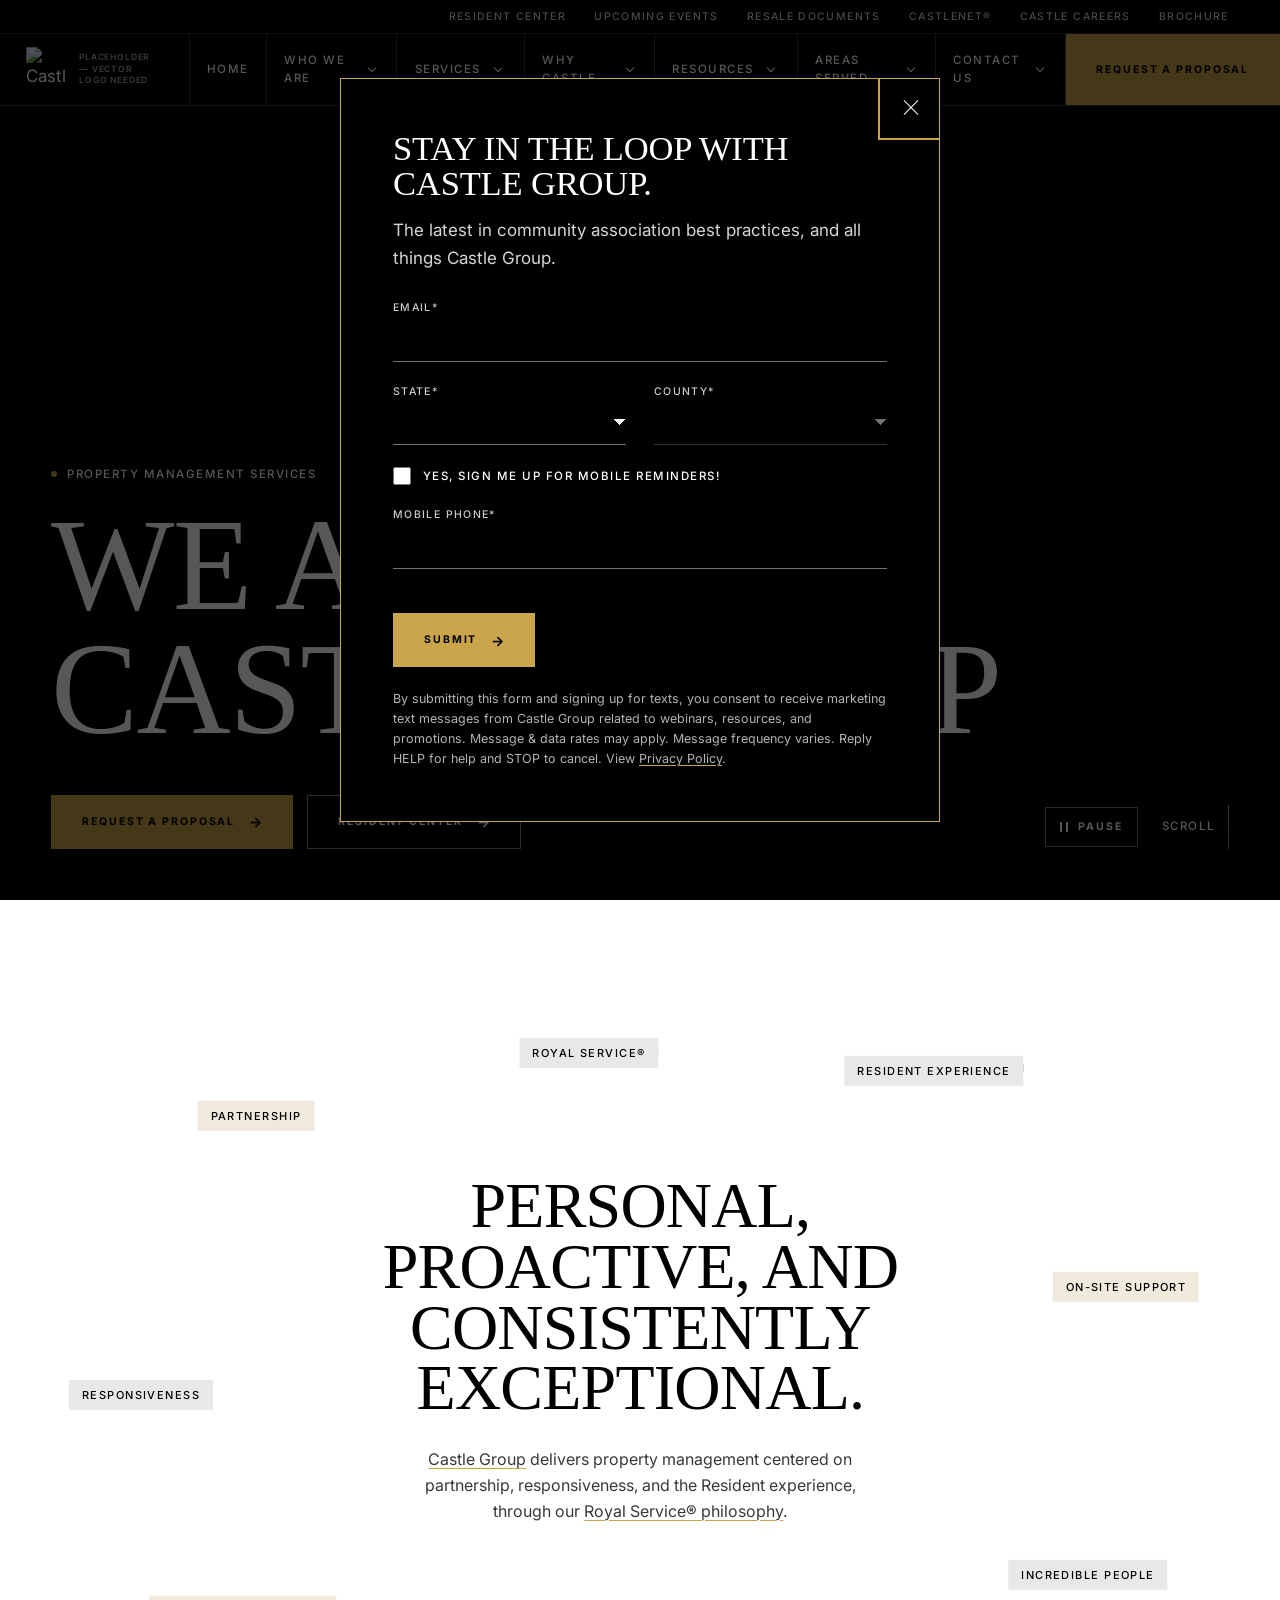
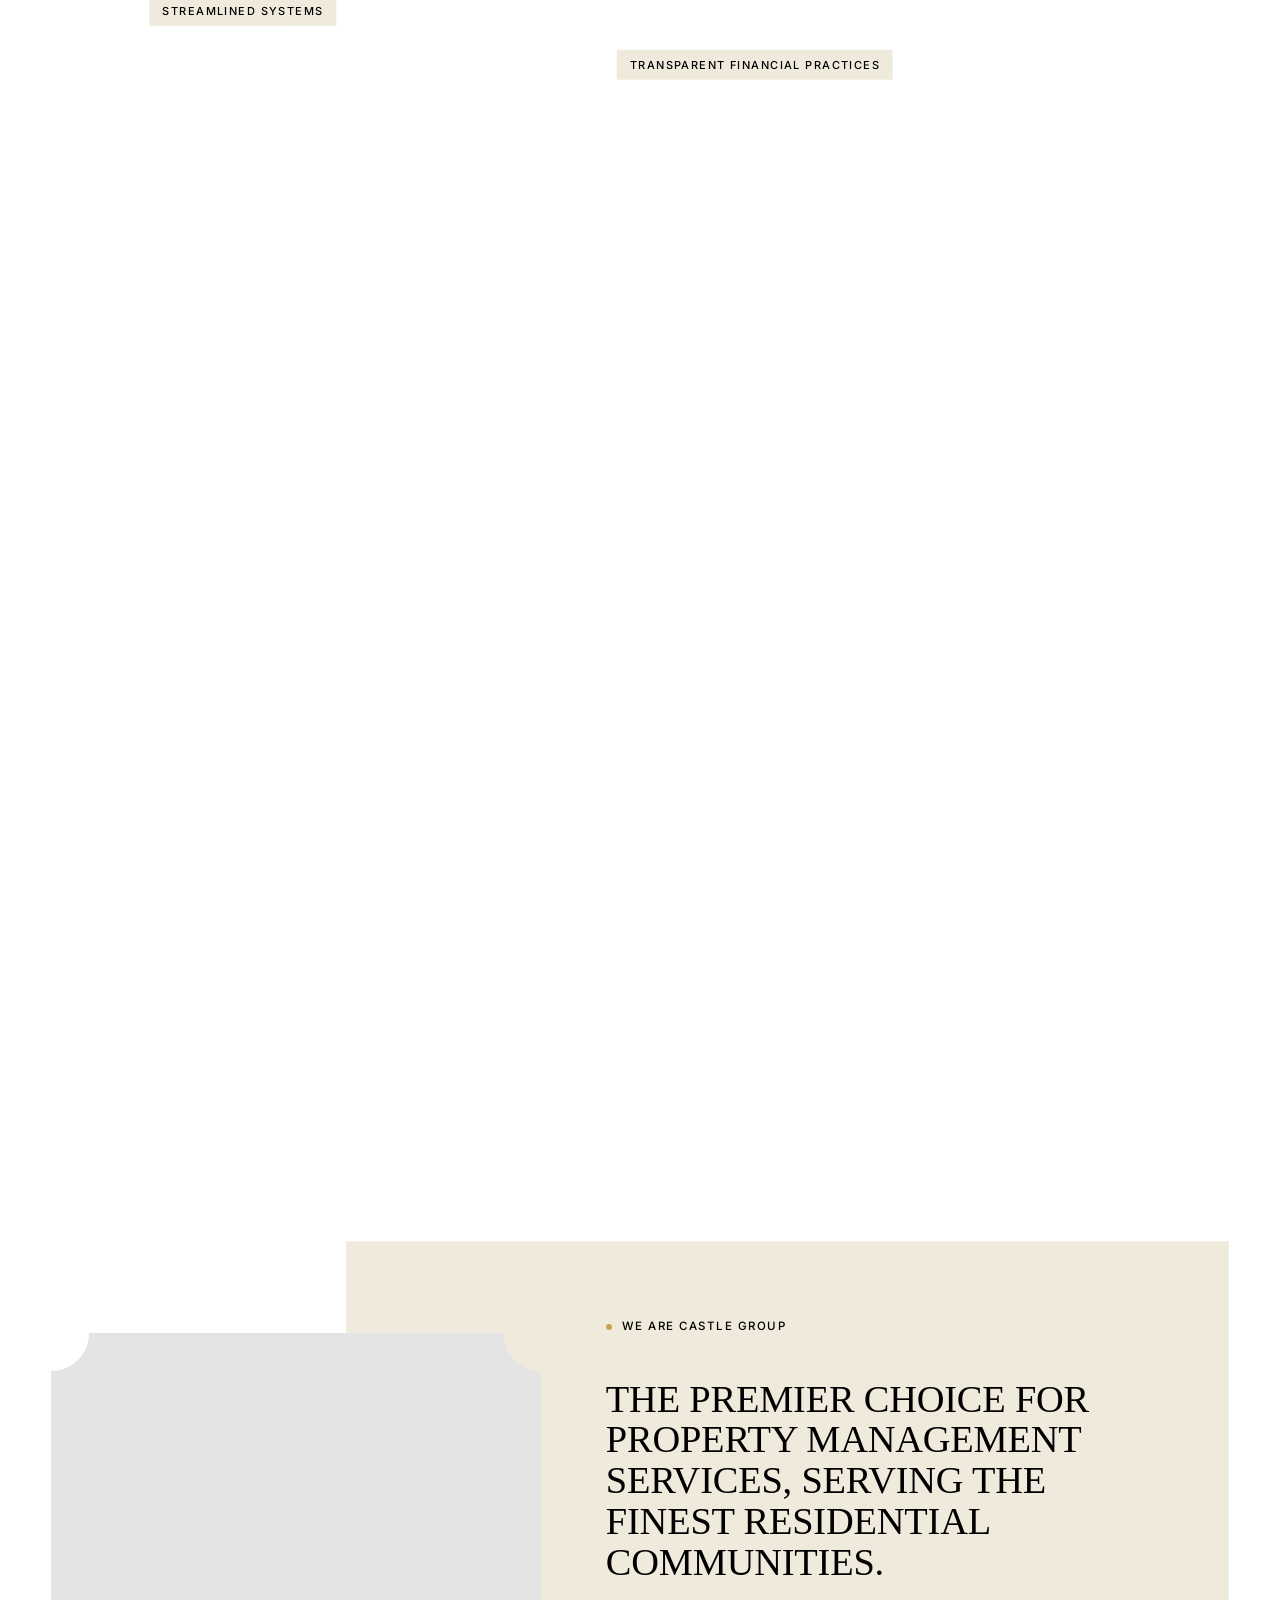
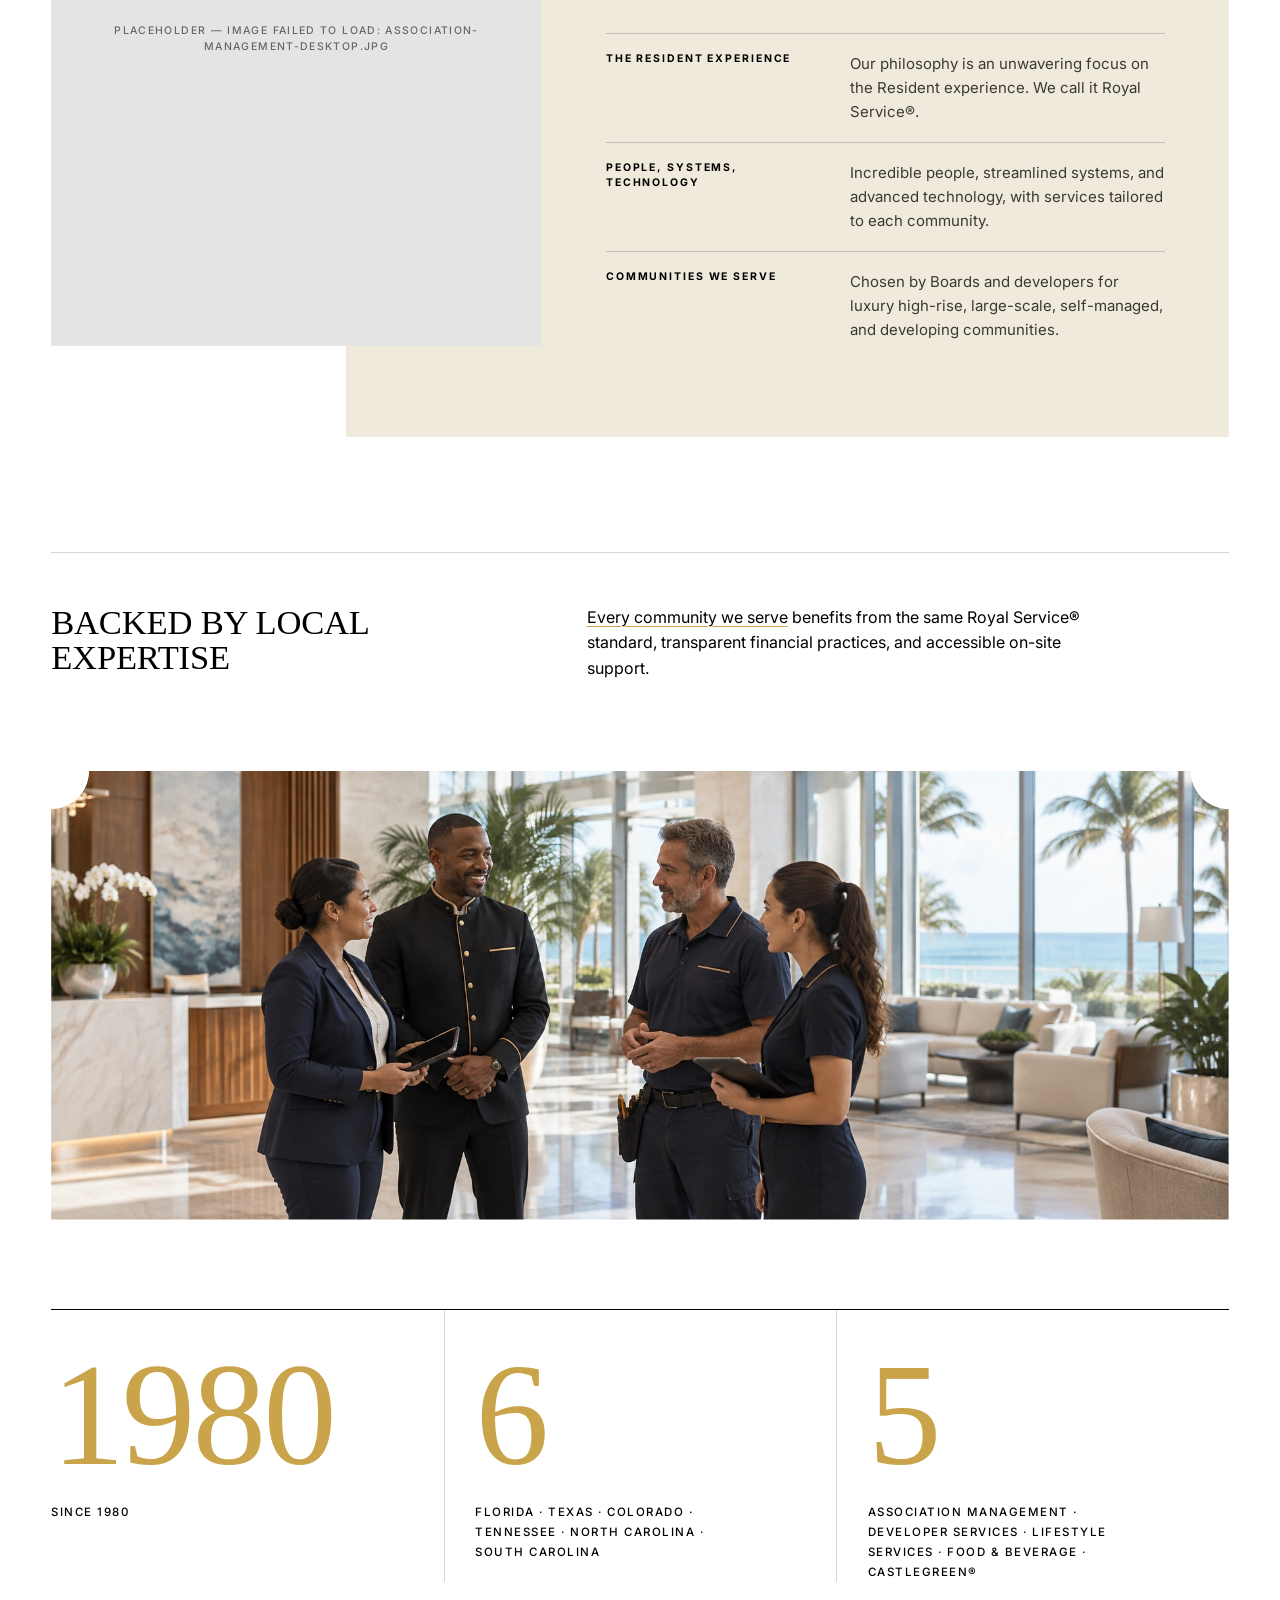
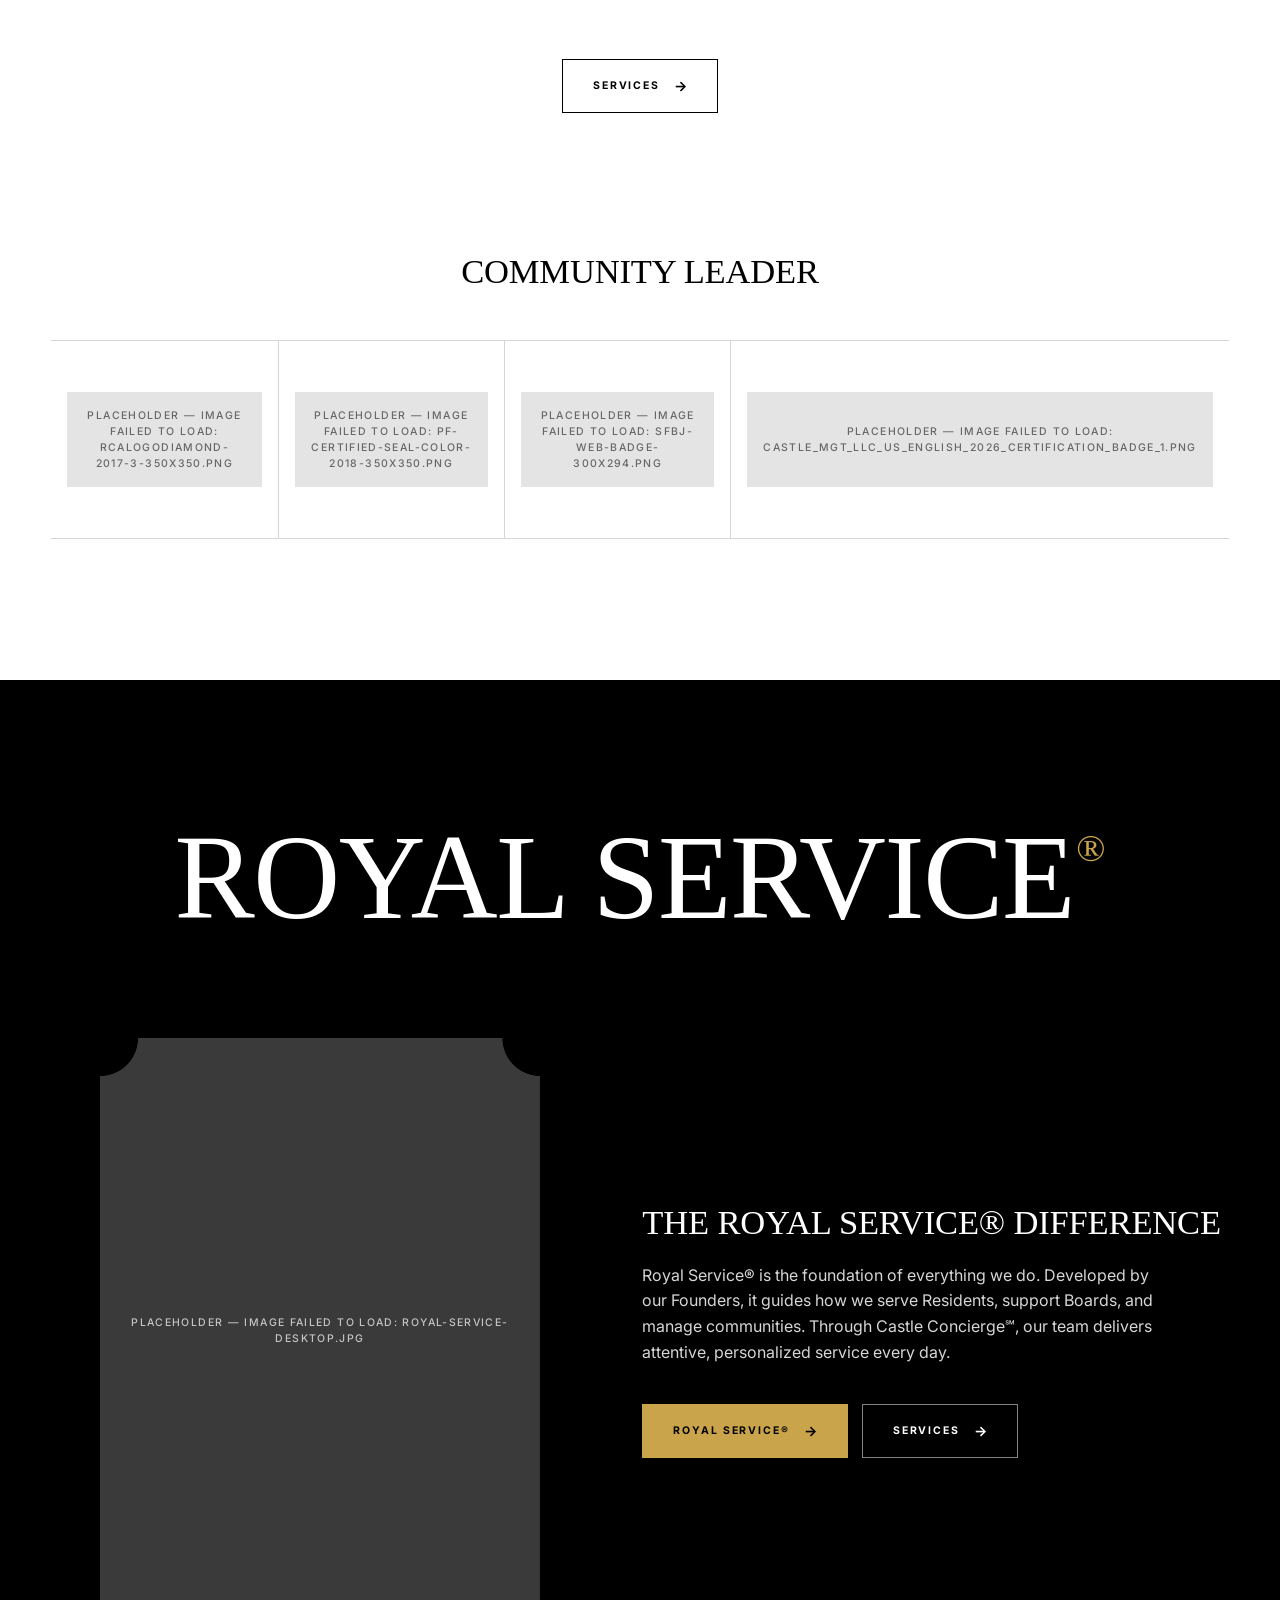
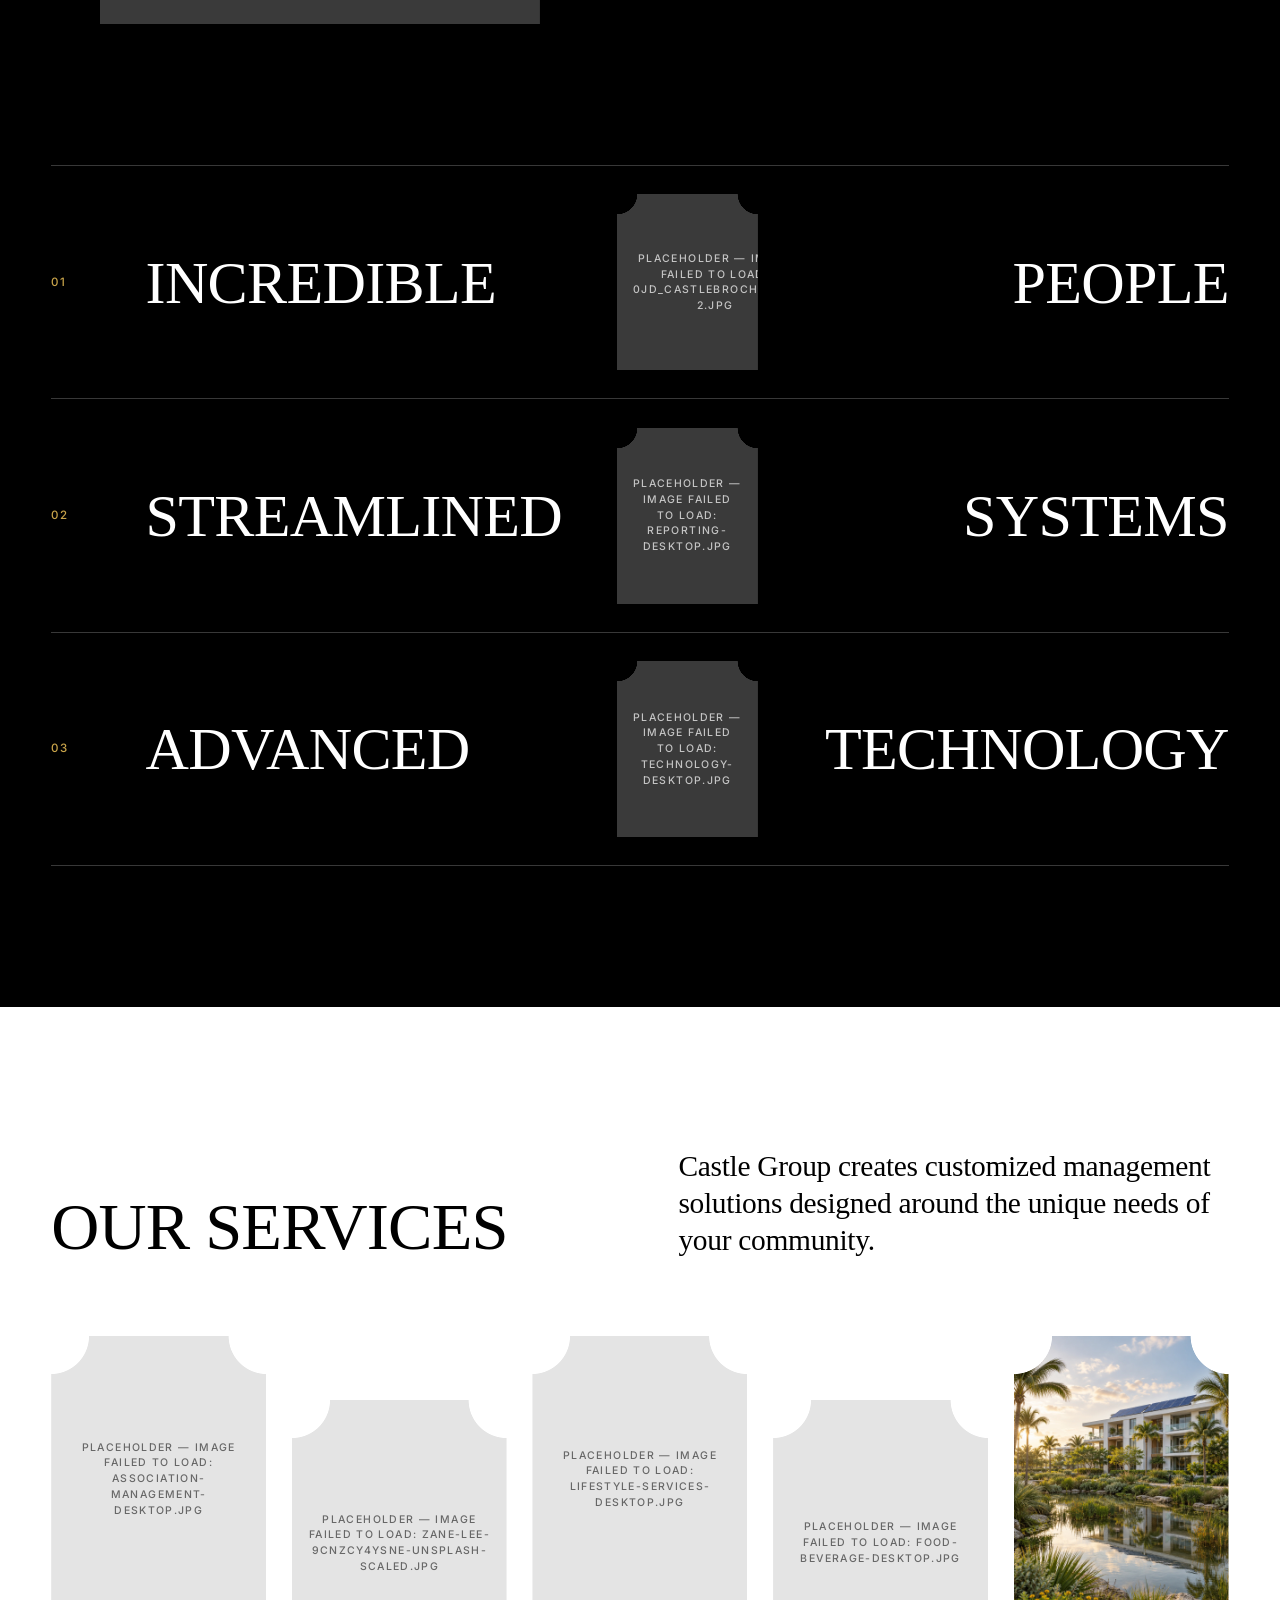
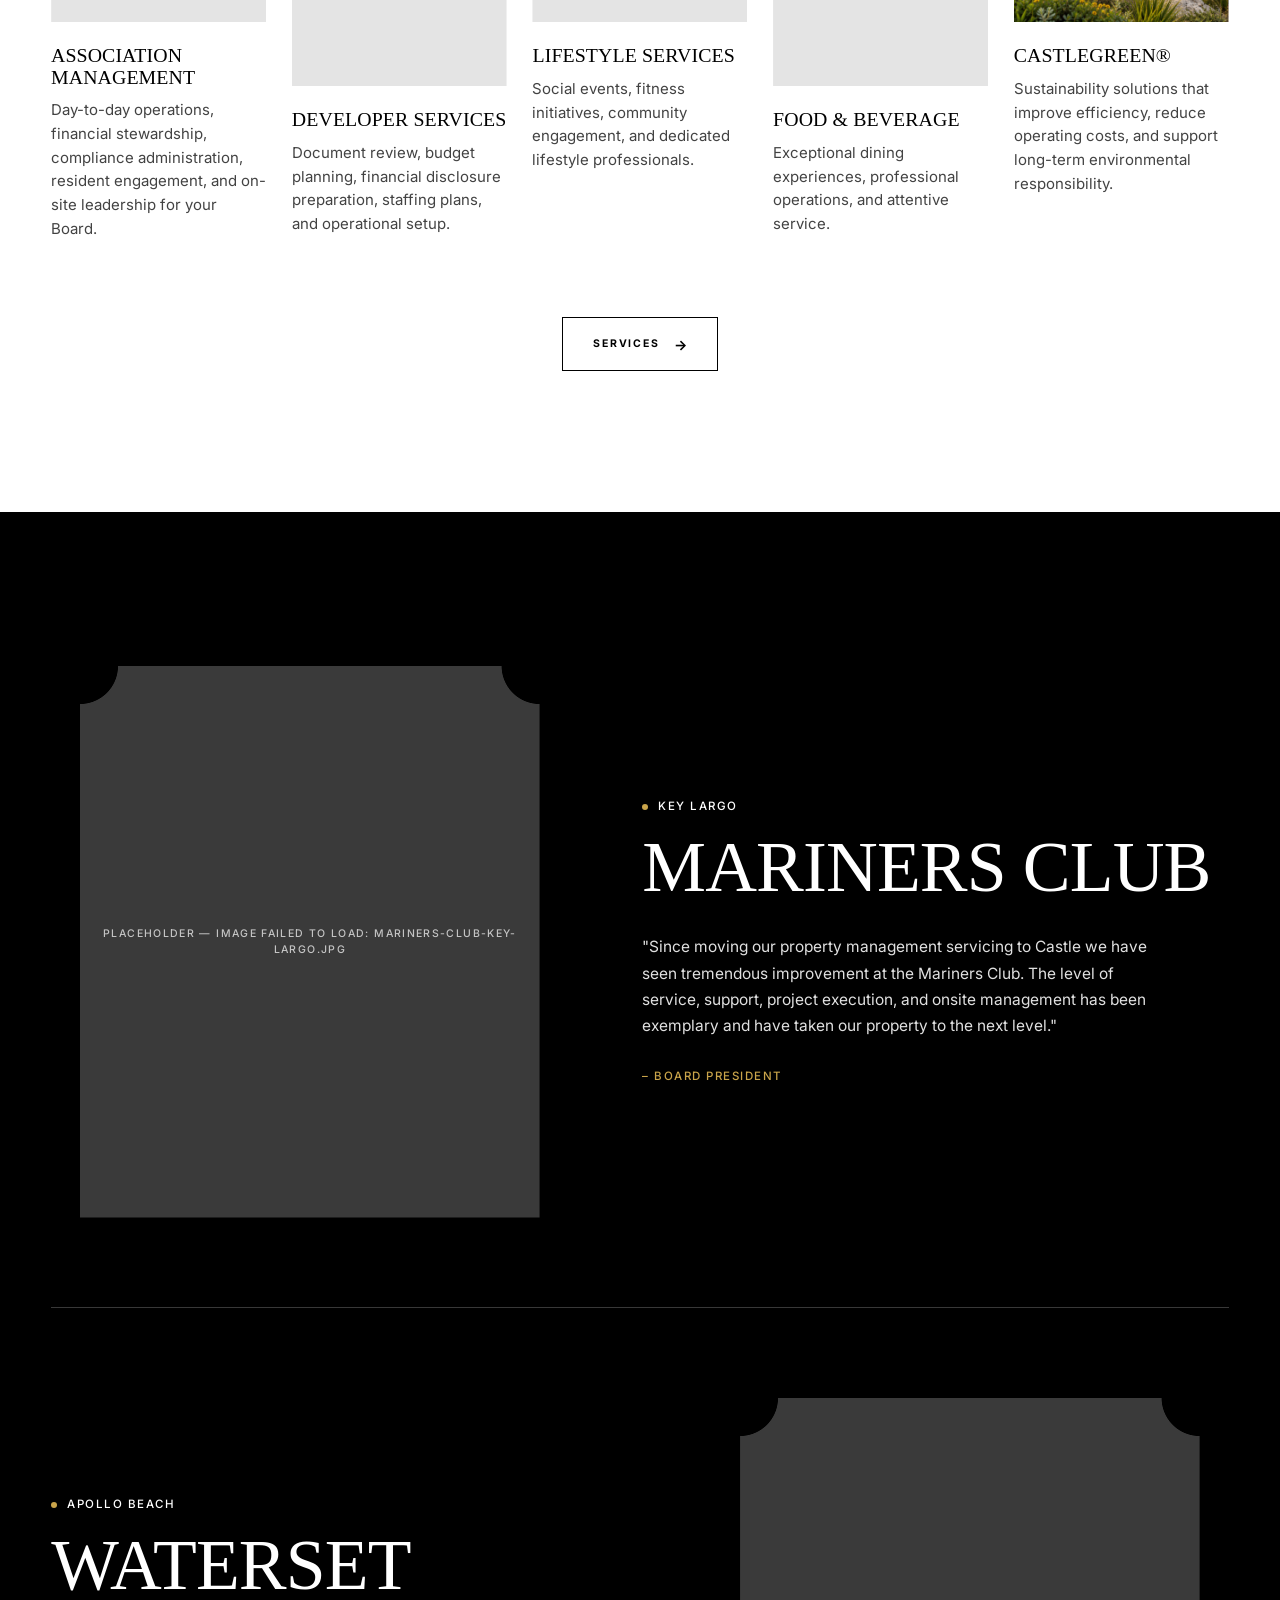
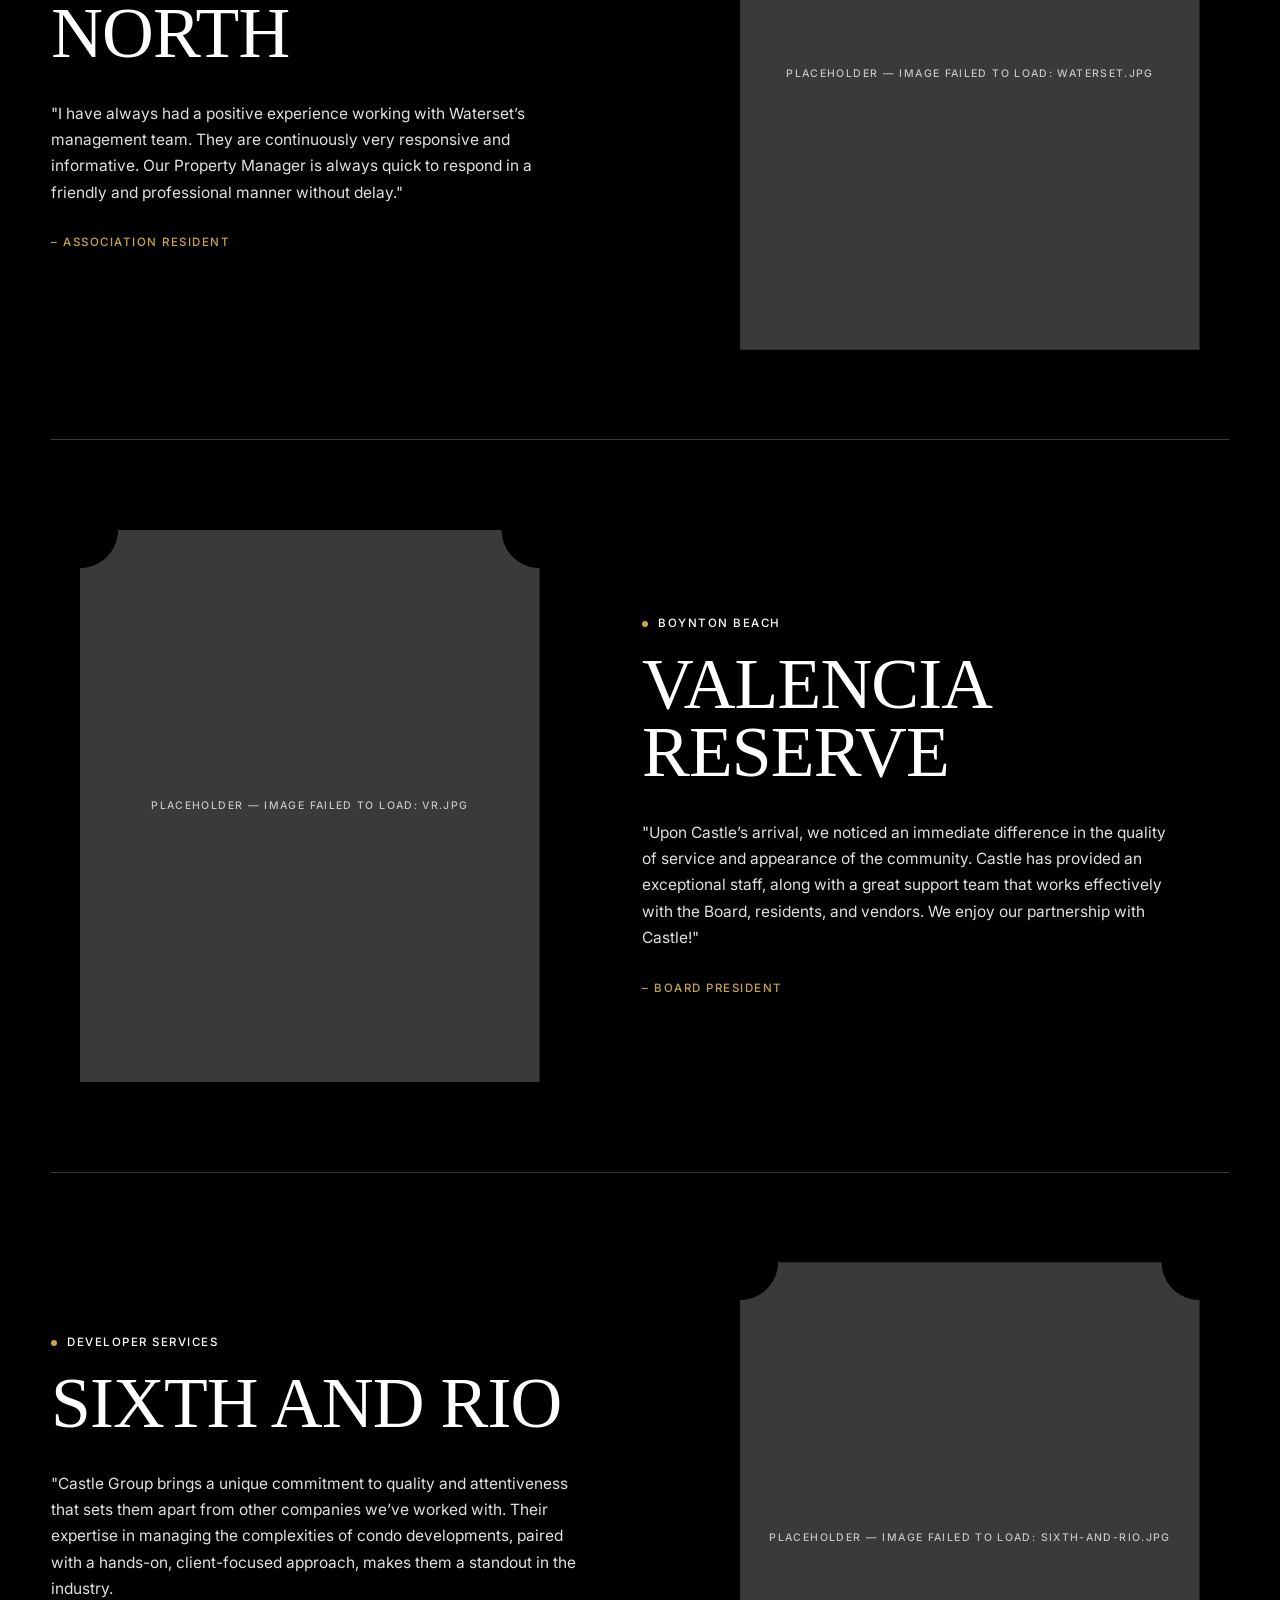
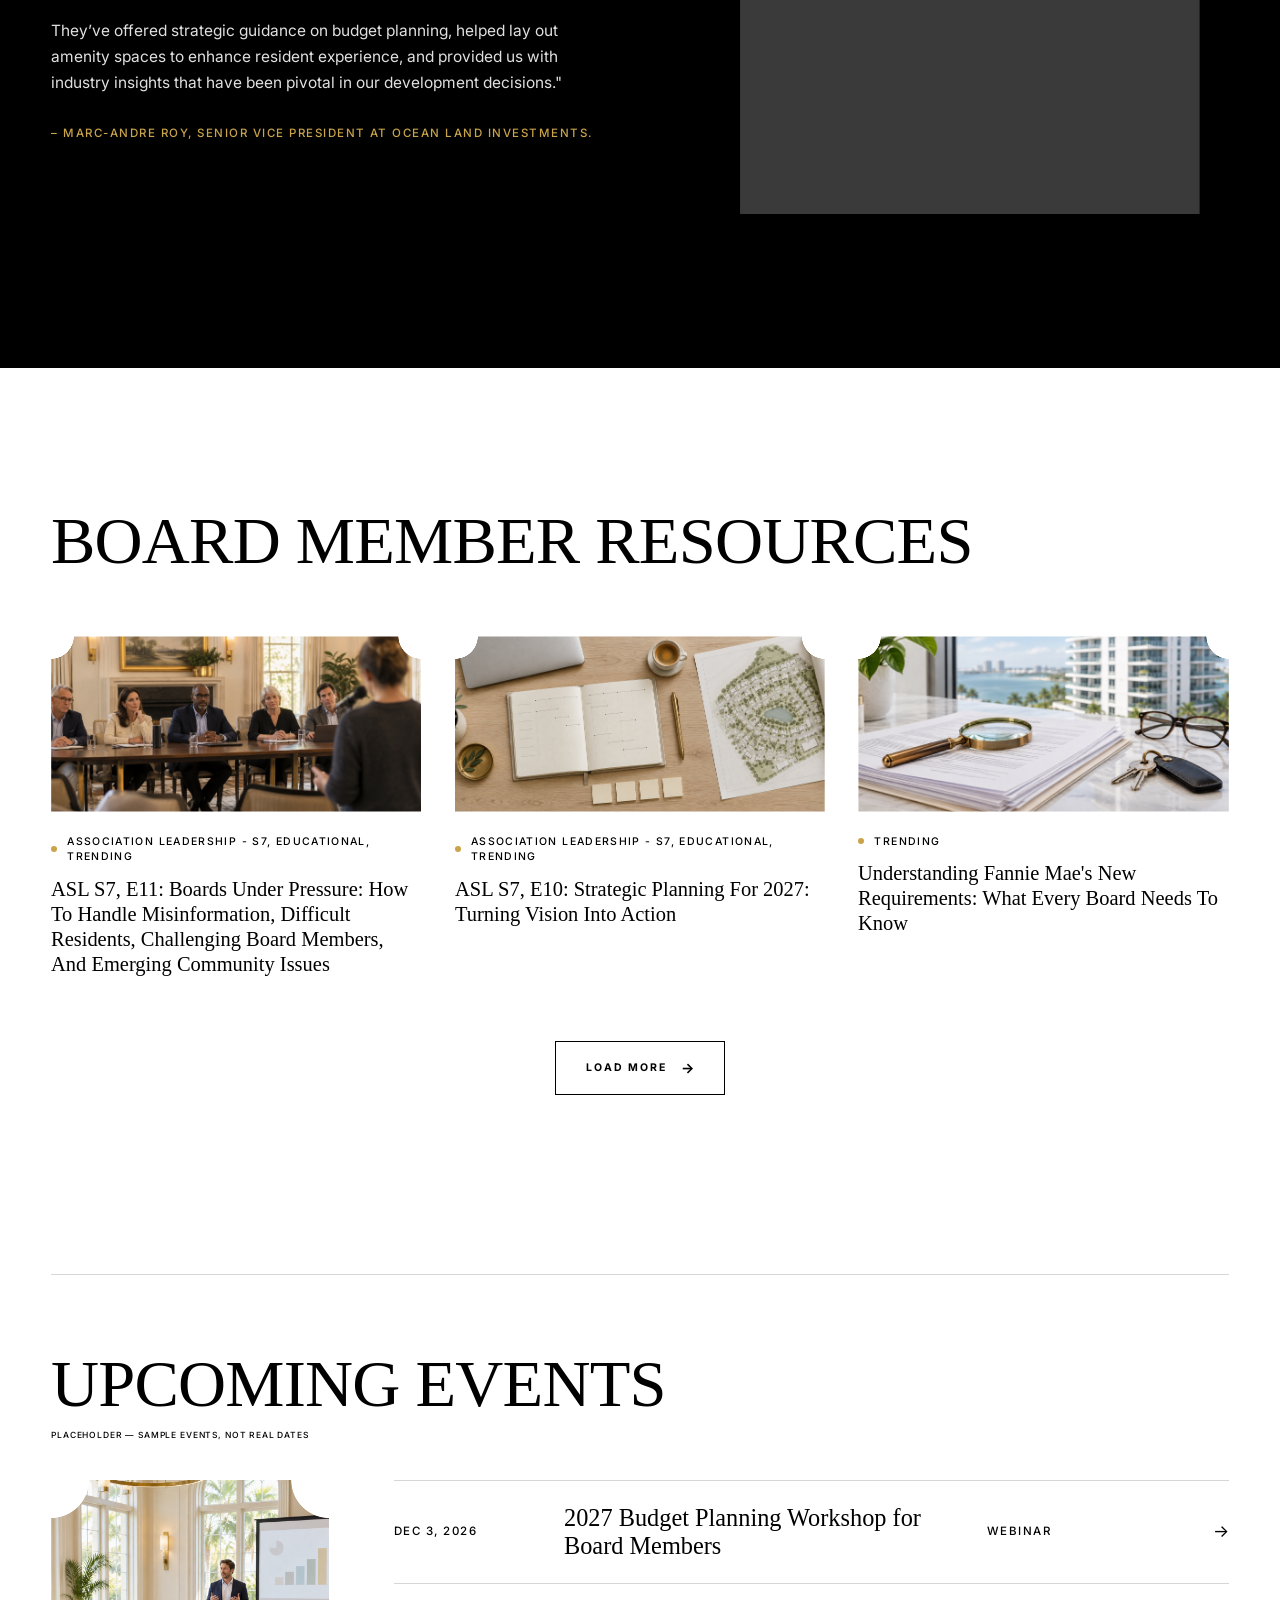
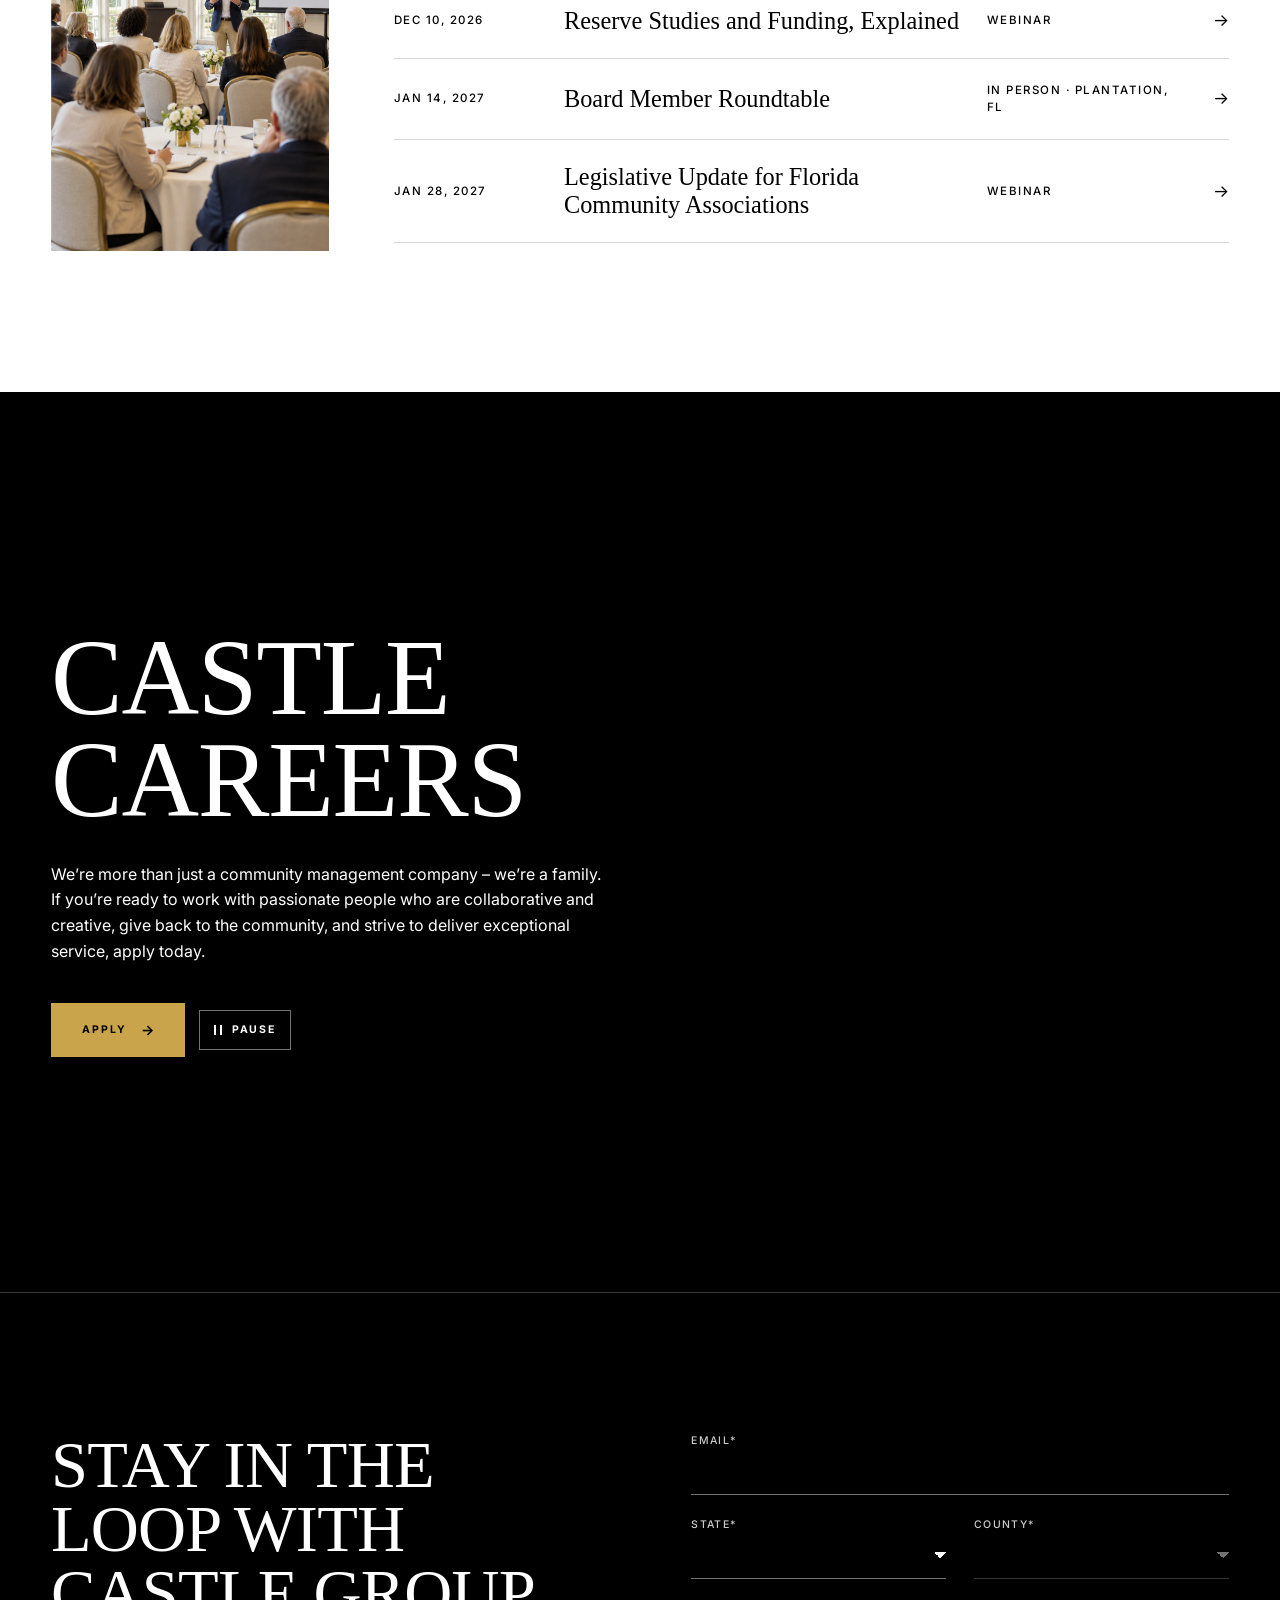
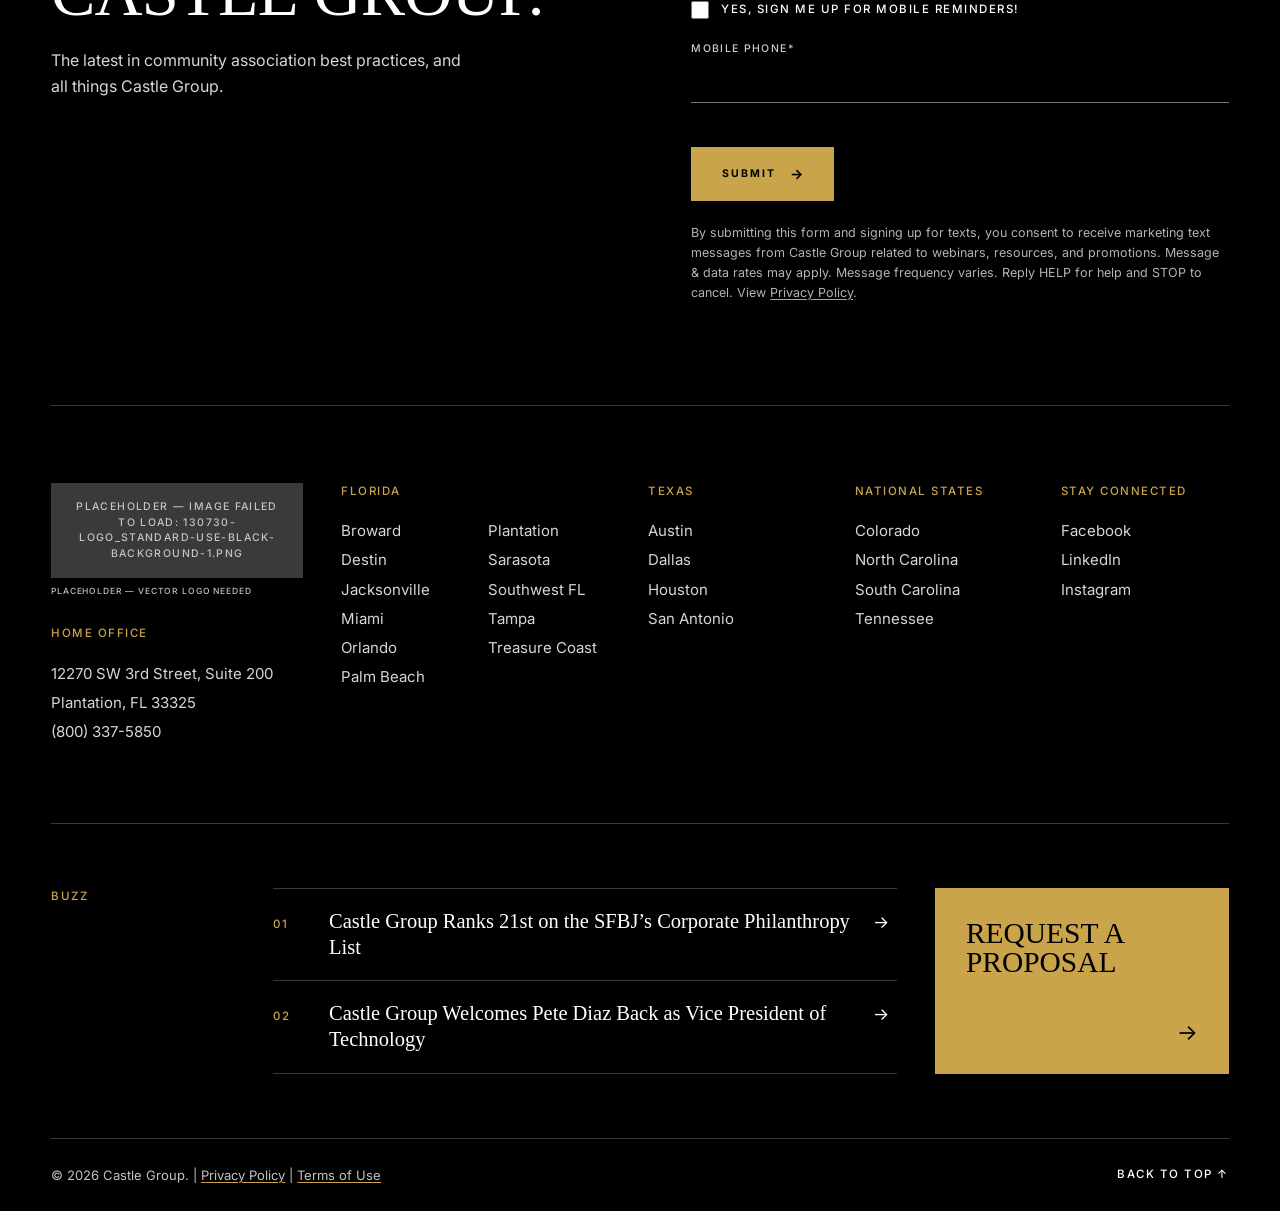
==== commit ec63cee1: "Keep every link inside the prototype Links and buttons that pointed at castlegroup.com, social profi" ====
--- a/index.html
+++ b/index.html
@@ -36,86 +36,86 @@
 <!-- 1) HEADER -->
 <header class="hdr" id="hdr">
   <nav class="util" aria-label="Utility">
-    <a href="/resident-center/">Resident Center</a>
+    <a href="#">Resident Center</a>
     <a href="#upcoming-events">Upcoming Events</a>
-    <a href="https://castlegroup.com/resale-documents/">Resale Documents</a>
-    <a href="https://castlenet.castlegroup.com/">CastleNet®</a>
-    <a href="http://careers-castlegroup.icims.com/">Castle Careers</a>
-    <a href="/wp-content/uploads/CG-Brochure-NT-Updated-8_19_26.pdf">Brochure</a>
+    <a href="#">Resale Documents</a>
+    <a href="#">CastleNet®</a>
+    <a href="#">Castle Careers</a>
+    <a href="#">Brochure</a>
   </nav>
   <div class="bar">
-    <a class="bar__logo" href="/">
+    <a class="bar__logo" href="#">
       <img src="https://castlegroup.com/wp-content/uploads/130730-LOGO_Standard-Use-Black-Background-1.png" alt="Castle Group" width="135" height="150">
       <span class="ph-note">Placeholder — vector logo needed</span>
     </a>
     <nav class="nav" aria-label="Main" id="nav">
       <ul class="nav__list">
-        <li><a href="/">Home</a></li>
+        <li><a href="#">Home</a></li>
         <li class="has-sub">
-          <a href="/who-we-are/">Who We Are</a>
+          <a href="#">Who We Are</a>
           <button class="nav__tog" type="button" aria-expanded="false" aria-label="Who We Are menu"></button>
           <ul class="sub">
-            <li><a href="/who-we-are/#meet-the-team">Meet The Team</a></li>
-            <li><a href="/who-we-are/#castle-constitution">Castle Constitution</a></li>
-            <li><a href="/who-we-are/#castle-cares">CastleCares®</a></li>
-            <li><a href="/who-we-are/#nsupartnership">NSU Partnership</a></li>
+            <li><a href="#">Meet The Team</a></li>
+            <li><a href="#">Castle Constitution</a></li>
+            <li><a href="#">CastleCares®</a></li>
+            <li><a href="#">NSU Partnership</a></li>
           </ul>
         </li>
         <li class="has-sub">
-          <a href="/overview/">Services</a>
+          <a href="#">Services</a>
           <button class="nav__tog" type="button" aria-expanded="false" aria-label="Services menu"></button>
           <ul class="sub">
-            <li><a href="/overview/#overview">Overview</a></li>
-            <li><a href="/overview/#association-management">Association Management</a></li>
-            <li><a href="/overview/#developer-services">Developer Services</a></li>
-            <li><a href="/overview/#lifestyle-services">Lifestyle Services</a></li>
-            <li><a href="/overview/#food-beverage">Food &amp; Beverage</a></li>
-            <li><a href="/overview/#castle-green">Castle Green</a></li>
+            <li><a href="#">Overview</a></li>
+            <li><a href="#">Association Management</a></li>
+            <li><a href="#">Developer Services</a></li>
+            <li><a href="#">Lifestyle Services</a></li>
+            <li><a href="#">Food &amp; Beverage</a></li>
+            <li><a href="#">Castle Green</a></li>
           </ul>
         </li>
         <li class="has-sub">
-          <a href="/the-best-people/">Why Castle</a>
+          <a href="#">Why Castle</a>
           <button class="nav__tog" type="button" aria-expanded="false" aria-label="Why Castle menu"></button>
           <ul class="sub">
-            <li><a href="/the-best-people/#royal-service">Royal Service®</a></li>
-            <li><a href="/the-best-people/#the-best-people">The Best People</a></li>
-            <li><a href="/the-best-people/#systems-reporting">The Best Systems</a></li>
-            <li><a href="/the-best-people/#customization">The Best Technology</a></li>
-            <li><a href="/the-best-people/#faqs">FAQ</a></li>
+            <li><a href="#">Royal Service®</a></li>
+            <li><a href="#">The Best People</a></li>
+            <li><a href="#">The Best Systems</a></li>
+            <li><a href="#">The Best Technology</a></li>
+            <li><a href="#">FAQ</a></li>
           </ul>
         </li>
         <li class="has-sub">
-          <a href="/webinars/">Resources</a>
+          <a href="#">Resources</a>
           <button class="nav__tog" type="button" aria-expanded="false" aria-label="Resources menu"></button>
           <ul class="sub">
-            <li><a href="/webinars/">Webinars</a></li>
-            <li><a href="/webinars/#additional-resources">Additional Resources</a></li>
-            <li><a href="/webinars/#blog">Blog</a></li>
-            <li><a href="/webinars/#buzz">Buzz</a></li>
+            <li><a href="#">Webinars</a></li>
+            <li><a href="#">Additional Resources</a></li>
+            <li><a href="#">Blog</a></li>
+            <li><a href="#">Buzz</a></li>
           </ul>
         </li>
         <li class="has-sub">
-          <a href="/property-management-group-for-hoas-and-condo-associations/">Areas Served</a>
+          <a href="#">Areas Served</a>
           <button class="nav__tog" type="button" aria-expanded="false" aria-label="Areas Served menu"></button>
           <ul class="sub">
-            <li><a href="/florida-property-management/">Florida</a></li>
-            <li><a href="/texas-property-management/">Texas</a></li>
-            <li><a href="/colorado-property-management/">Colorado</a></li>
-            <li><a href="/tennessee-property-management/">Tennessee</a></li>
-            <li><a href="/north-carolina-property-management/">North Carolina</a></li>
-            <li><a href="/south-carolina-property-management/">South Carolina</a></li>
+            <li><a href="#">Florida</a></li>
+            <li><a href="#">Texas</a></li>
+            <li><a href="#">Colorado</a></li>
+            <li><a href="#">Tennessee</a></li>
+            <li><a href="#">North Carolina</a></li>
+            <li><a href="#">South Carolina</a></li>
           </ul>
         </li>
         <li class="has-sub">
-          <a href="/contact/">Contact Us</a>
+          <a href="#">Contact Us</a>
           <button class="nav__tog" type="button" aria-expanded="false" aria-label="Contact Us menu"></button>
           <ul class="sub">
-            <li><a href="/contact/#locations">Locations We Serve</a></li>
+            <li><a href="#">Locations We Serve</a></li>
           </ul>
         </li>
       </ul>
     </nav>
-    <a class="bar__cta" href="/request-a-proposal/">Request A Proposal</a>
+    <a class="bar__cta" href="#">Request A Proposal</a>
     <button class="burger" type="button" aria-label="Menu" aria-haspopup="dialog" id="burger"><span></span><span></span></button>
   </div>
 </header>
@@ -123,7 +123,7 @@
 <!-- Mobile menu: filled by app.js from the header links above, so there is one source of truth -->
 <dialog class="mm" id="mm" aria-label="Menu">
   <div class="mm__top">
-    <a class="bar__cta" href="/request-a-proposal/">Request A Proposal</a>
+    <a class="bar__cta" href="#">Request A Proposal</a>
     <button class="mm__close" type="button" aria-label="Close" id="mm-close"><span></span><span></span></button>
   </div>
   <div class="mm__body" id="mm-body"></div>
@@ -144,8 +144,8 @@
     <p class="display hero__display hero__fade">We Are<br>Castle Group</p>
     <div class="hero__row hero__fade">
       <div class="btns">
-        <a class="btn btn--gold" href="/request-a-proposal/">Request A Proposal</a>
-        <a class="btn btn--light" href="/resident-center/">Resident Center</a>
+        <a class="btn btn--gold" href="#">Request A Proposal</a>
+        <a class="btn btn--light" href="#">Resident Center</a>
       </div>
       <div class="hero__aside">
         <button class="vctl" type="button" data-video="hero-video" aria-pressed="false"><span class="vctl__ico" aria-hidden="true"></span><span class="vctl__txt">Pause</span></button>
@@ -162,7 +162,7 @@
   <div class="intro__stage">
     <div class="intro__text">
       <p class="display intro__display rv">Personal, proactive, and consistently exceptional.</p>
-      <p class="intro__sub rv" style="--d:.12s"><a href="/who-we-are/">Castle Group</a> delivers property management centered on partnership, responsiveness, and the Resident experience, through our <a href="/overview/">Royal Service® philosophy</a>.</p>
+      <p class="intro__sub rv" style="--d:.12s"><a href="#">Castle Group</a> delivers property management centered on partnership, responsiveness, and the Resident experience, through our <a href="#">Royal Service® philosophy</a>.</p>
     </div>
 
     <ul class="blocks" aria-label="Keywords">
@@ -197,7 +197,7 @@
 
   <div class="about__local">
     <h3 class="h-serif rv">Backed by Local Expertise</h3>
-    <p class="rv" style="--d:.12s"><a href="/property-management-group-for-hoas-and-condo-associations/">Every community we serve</a> benefits from the same Royal Service® standard, transparent financial practices, and accessible on-site support.</p>
+    <p class="rv" style="--d:.12s"><a href="#">Every community we serve</a> benefits from the same Royal Service® standard, transparent financial practices, and accessible on-site support.</p>
   </div>
 
   <div class="shape band"><div class="shape__in shape--notch"><img loading="lazy" src="img/team-lobby.jpg" alt="An on-site team talking in the lobby of a Florida high-rise community" width="1792" height="768"></div></div>
@@ -216,7 +216,7 @@
       <dd class="fig__l">Association Management · Developer Services · Lifestyle Services · Food &amp; Beverage · CastleGreen®</dd>
     </div>
   </dl>
-  <div class="center rv"><a class="btn btn--dark" href="/overview/">Services</a></div>
+  <div class="center rv"><a class="btn btn--dark" href="#">Services</a></div>
 </section>
 
 <!-- 5) COMMUNITY LEADER — AWARDS -->
@@ -243,15 +243,15 @@
         <h2 class="h-serif rv">The Royal Service® Difference</h2>
         <p class="rv" style="--d:.1s">Royal Service® is the foundation of everything we do. Developed by our Founders, it guides how we serve Residents, support Boards, and manage communities. Through Castle Concierge℠, our team delivers attentive, personalized service every day.</p>
         <div class="btns rv" style="--d:.2s">
-          <a class="btn btn--gold" href="/the-best-people/#royal-service">Royal Service®</a>
-          <a class="btn btn--light" href="/overview/">Services</a>
+          <a class="btn btn--gold" href="#">Royal Service®</a>
+          <a class="btn btn--light" href="#">Services</a>
         </div>
       </div>
     </div>
 
     <ul class="pillars">
       <li class="rv">
-        <a class="pillar" href="/the-best-people/#the-best-people">
+        <a class="pillar" href="#">
           <span class="pillar__n" aria-hidden="true">01</span>
           <span class="pillar__a">Incredible</span>
           <span class="pillar__img shape--notch"><img loading="lazy" src="https://castlegroup.com/wp-content/uploads/0JD_CastleBrochure2-2.jpg" alt=""></span>
@@ -259,7 +259,7 @@
         </a>
       </li>
       <li class="rv">
-        <a class="pillar" href="/the-best-people/#systems-reporting">
+        <a class="pillar" href="#">
           <span class="pillar__n" aria-hidden="true">02</span>
           <span class="pillar__a">Streamlined</span>
           <span class="pillar__img shape--notch"><img loading="lazy" src="https://castlegroup.com/wp-content/uploads/reporting-desktop.jpg" alt=""></span>
@@ -267,7 +267,7 @@
         </a>
       </li>
       <li class="rv">
-        <a class="pillar" href="/the-best-people/#customization">
+        <a class="pillar" href="#">
           <span class="pillar__n" aria-hidden="true">03</span>
           <span class="pillar__a">Advanced</span>
           <span class="pillar__img shape--notch"><img loading="lazy" src="https://castlegroup.com/wp-content/uploads/technology-desktop.jpg" alt=""></span>
@@ -287,35 +287,35 @@
 
   <ul class="tiles">
     <li class="tile">
-      <a href="/overview/#association-management">
+      <a href="#">
         <div class="shape"><div class="shape__in shape--notch"><img loading="lazy" src="https://castlegroup.com/wp-content/uploads/association-management-desktop.jpg" alt=""></div></div>
         <h3 class="tile__t">Association Management</h3>
         <p>Day-to-day operations, financial stewardship, compliance administration, resident engagement, and on-site leadership for your Board.</p>
       </a>
     </li>
     <li class="tile">
-      <a href="/overview/#developer-services">
+      <a href="#">
         <div class="shape"><div class="shape__in shape--notch"><img loading="lazy" src="https://castlegroup.com/wp-content/uploads/zane-lee-9cnzCy4YsNE-unsplash-scaled.jpg" alt=""></div></div>
         <h3 class="tile__t">Developer Services</h3>
         <p>Document review, budget planning, financial disclosure preparation, staffing plans, and operational setup.</p>
       </a>
     </li>
     <li class="tile">
-      <a href="/overview/#lifestyle-services">
+      <a href="#">
         <div class="shape"><div class="shape__in shape--notch"><img loading="lazy" src="https://castlegroup.com/wp-content/uploads/lifestyle-services-desktop.jpg" alt=""></div></div>
         <h3 class="tile__t">Lifestyle Services</h3>
         <p>Social events, fitness initiatives, community engagement, and dedicated lifestyle professionals.</p>
       </a>
     </li>
     <li class="tile">
-      <a href="/overview/#food-beverage">
+      <a href="#">
         <div class="shape"><div class="shape__in shape--notch"><img loading="lazy" src="https://castlegroup.com/wp-content/uploads/food-beverage-desktop.jpg" alt=""></div></div>
         <h3 class="tile__t">Food &amp; Beverage</h3>
         <p>Exceptional dining experiences, professional operations, and attentive service.</p>
       </a>
     </li>
     <li class="tile">
-      <a href="/overview/#castle-green">
+      <a href="#">
         <!-- castlegreen-desktop.jpg (an office scene) reads as off-topic for sustainability, so this is a placeholder until a better image is supplied -->
         <div class="shape"><div class="shape__in shape--notch"><img loading="lazy" src="img/castlegreen.jpg" alt="" width="960" height="1280"></div></div>
         <h3 class="tile__t">CastleGreen®</h3>
@@ -323,7 +323,7 @@
       </a>
     </li>
   </ul>
-  <div class="center rv"><a class="btn btn--dark" href="/overview/">Services</a></div>
+  <div class="center rv"><a class="btn btn--dark" href="#">Services</a></div>
 </section>
 
 <!-- 8) TESTIMONIALS -->
@@ -379,28 +379,28 @@
   <h2 class="h-serif h-serif--xl rv">Board Member Resources</h2>
   <div class="cards">
     <article class="card rv">
-      <a href="/webinar/asl-s7-e11-boards-under-pressure-how-to-handle-misinformation-difficult-residents-challenging-board-members-and-emerging-community-issues/">
+      <a href="#">
         <div class="card__img shape--notch"><img loading="lazy" src="img/res-boards.jpg" alt="A condominium board listens to a resident at a microphone" width="1792" height="768"></div>
         <p class="card__cat">Association Leadership - S7, Educational, Trending</p>
         <h3 class="card__t">ASL S7, E11: Boards Under Pressure: How To Handle Misinformation, Difficult Residents, Challenging Board Members, And Emerging Community Issues</h3>
       </a>
     </article>
     <article class="card rv" style="--d:.1s">
-      <a href="/webinar/asl-s7-e10-strategic-planning-for-2027-turning-vision-into-action/">
+      <a href="#">
         <div class="card__img shape--notch"><img loading="lazy" src="img/res-planning.jpg" alt="A planner, site plan and pen laid out for a planning session" width="1792" height="768"></div>
         <p class="card__cat">Association Leadership - S7, Educational, Trending</p>
         <h3 class="card__t">ASL S7, E10: Strategic Planning For 2027: Turning Vision Into Action</h3>
       </a>
     </article>
     <article class="card rv" style="--d:.2s">
-      <a href="/webinar/understanding-fannie-maes-new-requirements-what-every-board-needs-to-know/">
+      <a href="#">
         <div class="card__img shape--notch"><img loading="lazy" src="img/res-lending.jpg" alt="Lending documents under a magnifying glass beside condominium keys" width="1792" height="768"></div>
         <p class="card__cat">Trending</p>
         <h3 class="card__t">Understanding Fannie Mae's New Requirements: What Every Board Needs To Know</h3>
       </a>
     </article>
   </div>
-  <div class="center rv"><a class="btn btn--dark" href="/webinars">Load More</a></div>
+  <div class="center rv"><a class="btn btn--dark" href="#">Load More</a></div>
 </section>
 
 <!-- 10) UPCOMING EVENTS — the four rows are sample content to show the layout. Empty state for the live feed: the heading plus one quiet line, "No items found". -->
@@ -410,10 +410,10 @@
   <div class="events__grid">
   <div class="shape events__pic"><div class="shape__in shape--notch"><img loading="lazy" src="img/event-workshop.jpg" alt="Board members at an in-person workshop in a clubhouse" width="960" height="1280"></div></div>
   <ul class="rows">
-    <li class="rv"><a class="row" href="/webinars/"><span class="row__date">Dec 3, 2026</span><span class="row__t">2027 Budget Planning Workshop for Board Members</span><span class="row__type">Webinar</span><span class="row__go" aria-hidden="true">→</span></a></li>
-    <li class="rv"><a class="row" href="/webinars/"><span class="row__date">Dec 10, 2026</span><span class="row__t">Reserve Studies and Funding, Explained</span><span class="row__type">Webinar</span><span class="row__go" aria-hidden="true">→</span></a></li>
-    <li class="rv"><a class="row" href="/webinars/"><span class="row__date">Jan 14, 2027</span><span class="row__t">Board Member Roundtable</span><span class="row__type">In Person · Plantation, FL</span><span class="row__go" aria-hidden="true">→</span></a></li>
-    <li class="rv"><a class="row" href="/webinars/"><span class="row__date">Jan 28, 2027</span><span class="row__t">Legislative Update for Florida Community Associations</span><span class="row__type">Webinar</span><span class="row__go" aria-hidden="true">→</span></a></li>
+    <li class="rv"><a class="row" href="#"><span class="row__date">Dec 3, 2026</span><span class="row__t">2027 Budget Planning Workshop for Board Members</span><span class="row__type">Webinar</span><span class="row__go" aria-hidden="true">→</span></a></li>
+    <li class="rv"><a class="row" href="#"><span class="row__date">Dec 10, 2026</span><span class="row__t">Reserve Studies and Funding, Explained</span><span class="row__type">Webinar</span><span class="row__go" aria-hidden="true">→</span></a></li>
+    <li class="rv"><a class="row" href="#"><span class="row__date">Jan 14, 2027</span><span class="row__t">Board Member Roundtable</span><span class="row__type">In Person · Plantation, FL</span><span class="row__go" aria-hidden="true">→</span></a></li>
+    <li class="rv"><a class="row" href="#"><span class="row__date">Jan 28, 2027</span><span class="row__t">Legislative Update for Florida Community Associations</span><span class="row__type">Webinar</span><span class="row__go" aria-hidden="true">→</span></a></li>
   </ul>
   </div>
 </section>
@@ -430,7 +430,7 @@
       <h2 class="display careers__display rv">Castle Careers</h2>
       <p class="rv" style="--d:.1s">We’re more than just a community management company – we’re a family. If you’re ready to work with passionate people who are collaborative and creative, give back to the community, and strive to deliver exceptional service, apply today.</p>
       <div class="btns rv" style="--d:.2s">
-        <a class="btn btn--gold" href="/careers">Apply</a>
+        <a class="btn btn--gold" href="#">Apply</a>
         <button class="vctl" type="button" data-video="careers-video" aria-pressed="false"><span class="vctl__ico" aria-hidden="true"></span><span class="vctl__txt">Pause</span></button>
       </div>
     </div>
@@ -473,16 +473,16 @@
         <div class="field field--wide">
           <button class="btn btn--gold" type="submit">Submit</button>
         </div>
-        <p class="form__consent">By submitting this form and signing up for texts, you consent to receive marketing text messages from Castle Group related to webinars, resources, and promotions. Message &amp; data rates may apply. Message frequency varies. Reply HELP for help and STOP to cancel. View <a href="/privacy-policy/">Privacy Policy</a>.</p>
+        <p class="form__consent">By submitting this form and signing up for texts, you consent to receive marketing text messages from Castle Group related to webinars, resources, and promotions. Message &amp; data rates may apply. Message frequency varies. Reply HELP for help and STOP to cancel. View <a href="#">Privacy Policy</a>.</p>
       </form>
     </section>
 
     <div class="ftr__grid">
       <div class="ftr__home">
-        <a class="ftr__logo" href="/"><img loading="lazy" src="https://castlegroup.com/wp-content/uploads/130730-LOGO_Standard-Use-Black-Background-1.png" alt="Castle Group" width="135" height="150"></a>
+        <a class="ftr__logo" href="#"><img loading="lazy" src="https://castlegroup.com/wp-content/uploads/130730-LOGO_Standard-Use-Black-Background-1.png" alt="Castle Group" width="135" height="150"></a>
         <span class="ph-note">Placeholder — vector logo needed</span>
         <h3 class="label">Home Office</h3>
-        <address>12270 SW 3rd Street, Suite 200<br>Plantation, FL 33325<br><a href="tel:+18003375850">(800) 337-5850</a></address>
+        <address>12270 SW 3rd Street, Suite 200<br>Plantation, FL 33325<br><a href="#">(800) 337-5850</a></address>
       </div>
       <div>
         <h3 class="label">Florida</h3>
@@ -499,9 +499,9 @@
       <div>
         <h3 class="label">Stay Connected</h3>
         <ul class="plain">
-          <li><a href="https://www.facebook.com/CastleGroupManagement">Facebook</a></li>
-          <li><a href="https://www.linkedin.com/company/castle-group">LinkedIn</a></li>
-          <li><a href="https://www.instagram.com/lifeatcastlegroup/">Instagram</a></li>
+          <li><a href="#">Facebook</a></li>
+          <li><a href="#">LinkedIn</a></li>
+          <li><a href="#">Instagram</a></li>
         </ul>
       </div>
     </div>
@@ -509,14 +509,14 @@
     <div class="ftr__buzz">
       <h3 class="label">Buzz</h3>
       <ol class="buzz">
-        <li><a href="https://castlegroup.com/castle-group-ranks-21st-on-the-sfbjs-corporate-philanthropy-list/"><span class="buzz__n" aria-hidden="true">01</span><span class="buzz__t">Castle Group Ranks 21st on the SFBJ’s Corporate Philanthropy List</span><span class="buzz__go" aria-hidden="true">→</span></a></li>
-        <li><a href="https://castlegroup.com/castle-group-welcomes-pete-diaz-back-as-vice-president-of-technology/"><span class="buzz__n" aria-hidden="true">02</span><span class="buzz__t">Castle Group Welcomes Pete Diaz Back as Vice President of Technology</span><span class="buzz__go" aria-hidden="true">→</span></a></li>
+        <li><a href="#"><span class="buzz__n" aria-hidden="true">01</span><span class="buzz__t">Castle Group Ranks 21st on the SFBJ’s Corporate Philanthropy List</span><span class="buzz__go" aria-hidden="true">→</span></a></li>
+        <li><a href="#"><span class="buzz__n" aria-hidden="true">02</span><span class="buzz__t">Castle Group Welcomes Pete Diaz Back as Vice President of Technology</span><span class="buzz__go" aria-hidden="true">→</span></a></li>
       </ol>
-      <a class="ftr__cta" href="/request-a-proposal/"><span>Request A Proposal</span><span aria-hidden="true">→</span></a>
+      <a class="ftr__cta" href="#"><span>Request A Proposal</span><span aria-hidden="true">→</span></a>
     </div>
 
     <div class="ftr__base">
-      <p>© 2026 Castle Group. | <a href="/privacy-policy/">Privacy Policy</a> | <a href="/terms-of-use/">Terms of Use</a></p>
+      <p>© 2026 Castle Group. | <a href="#">Privacy Policy</a> | <a href="#">Terms of Use</a></p>
       <a class="totop" href="#top">Back to top <span aria-hidden="true">↑</span></a>
     </div>
   </div>
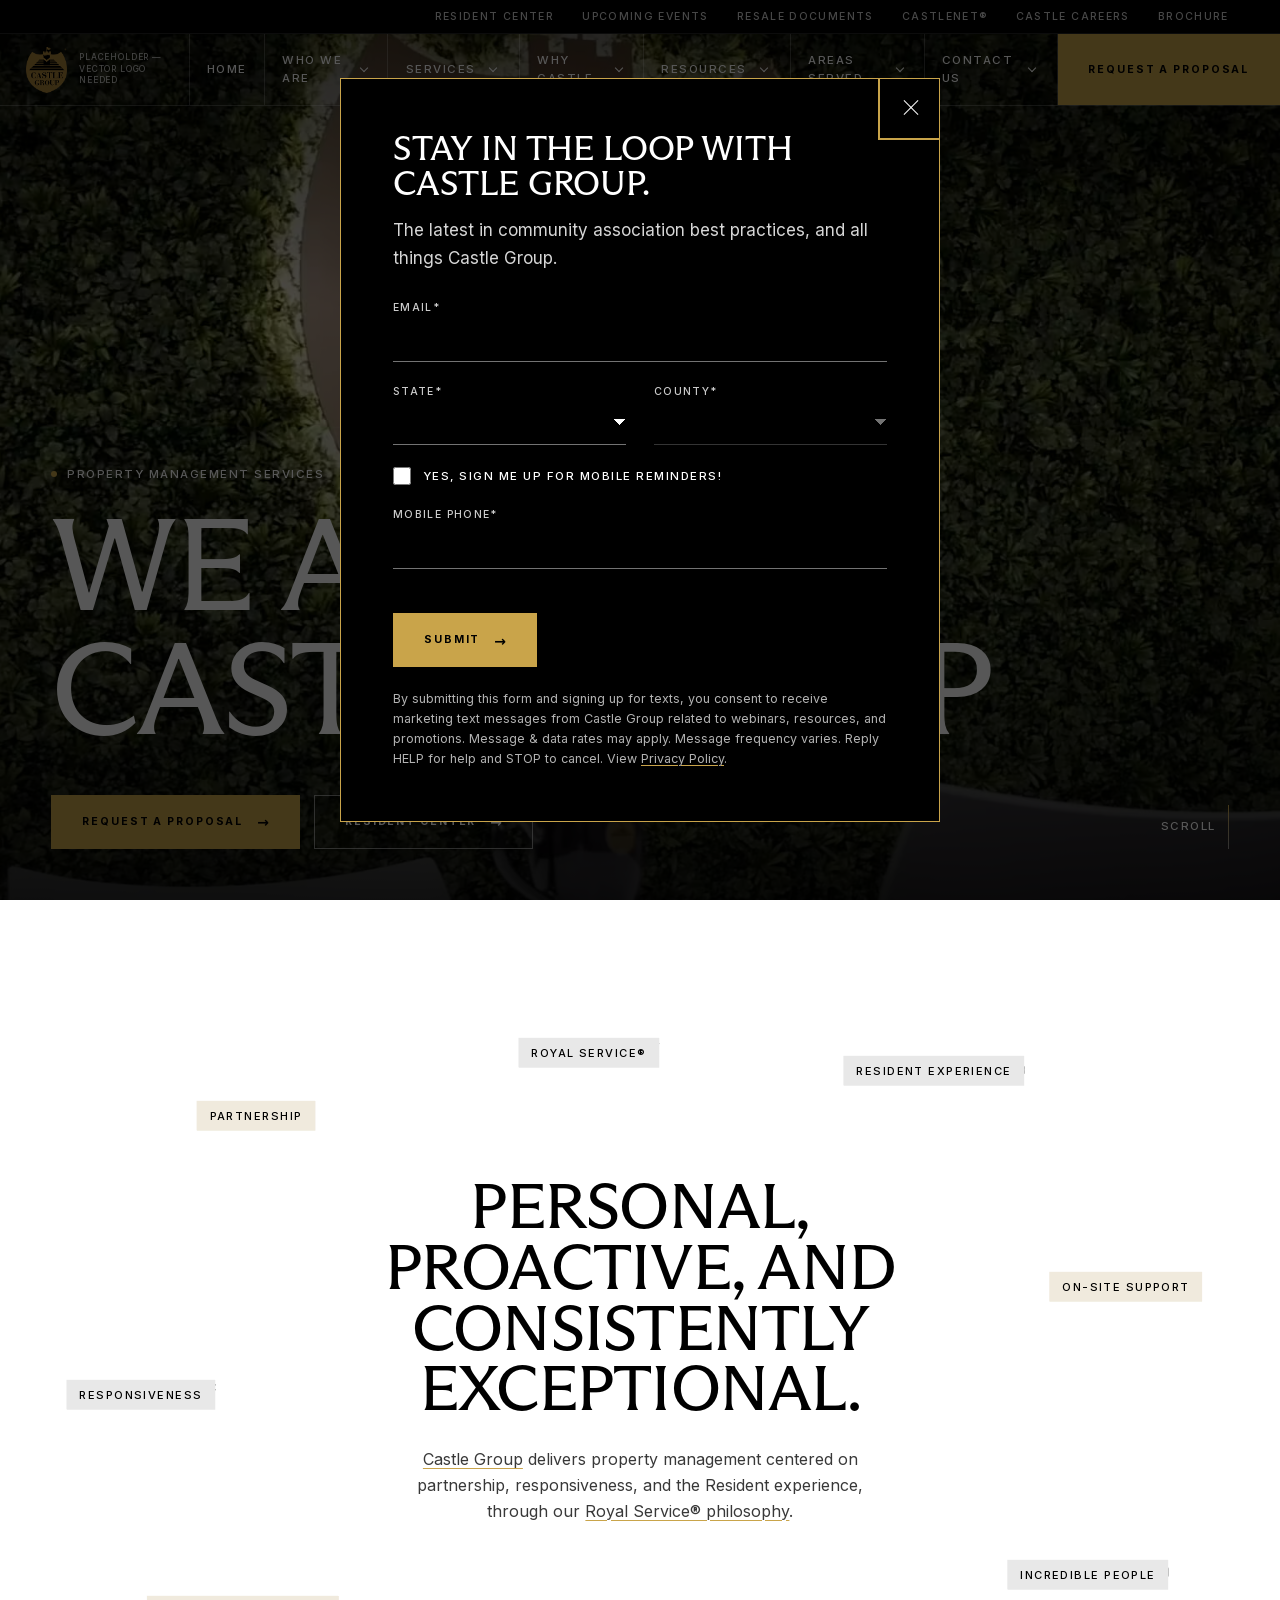
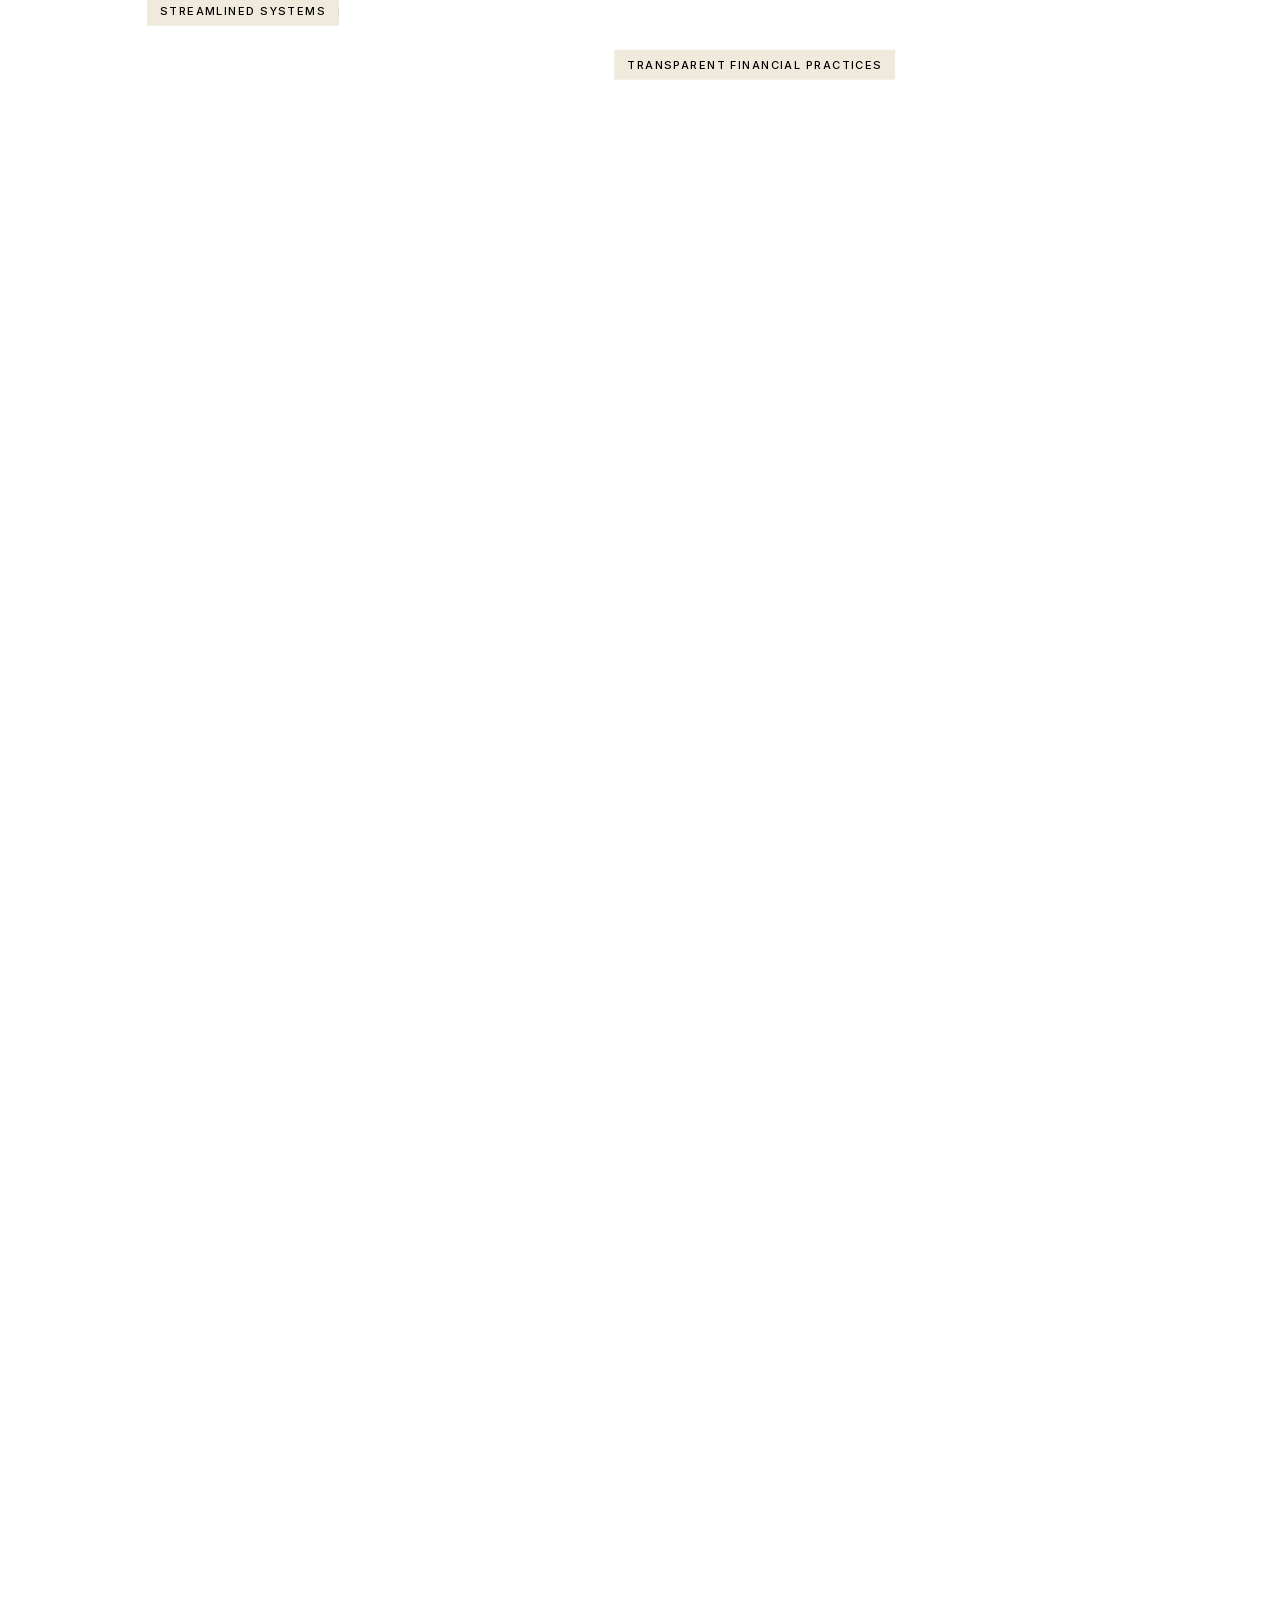
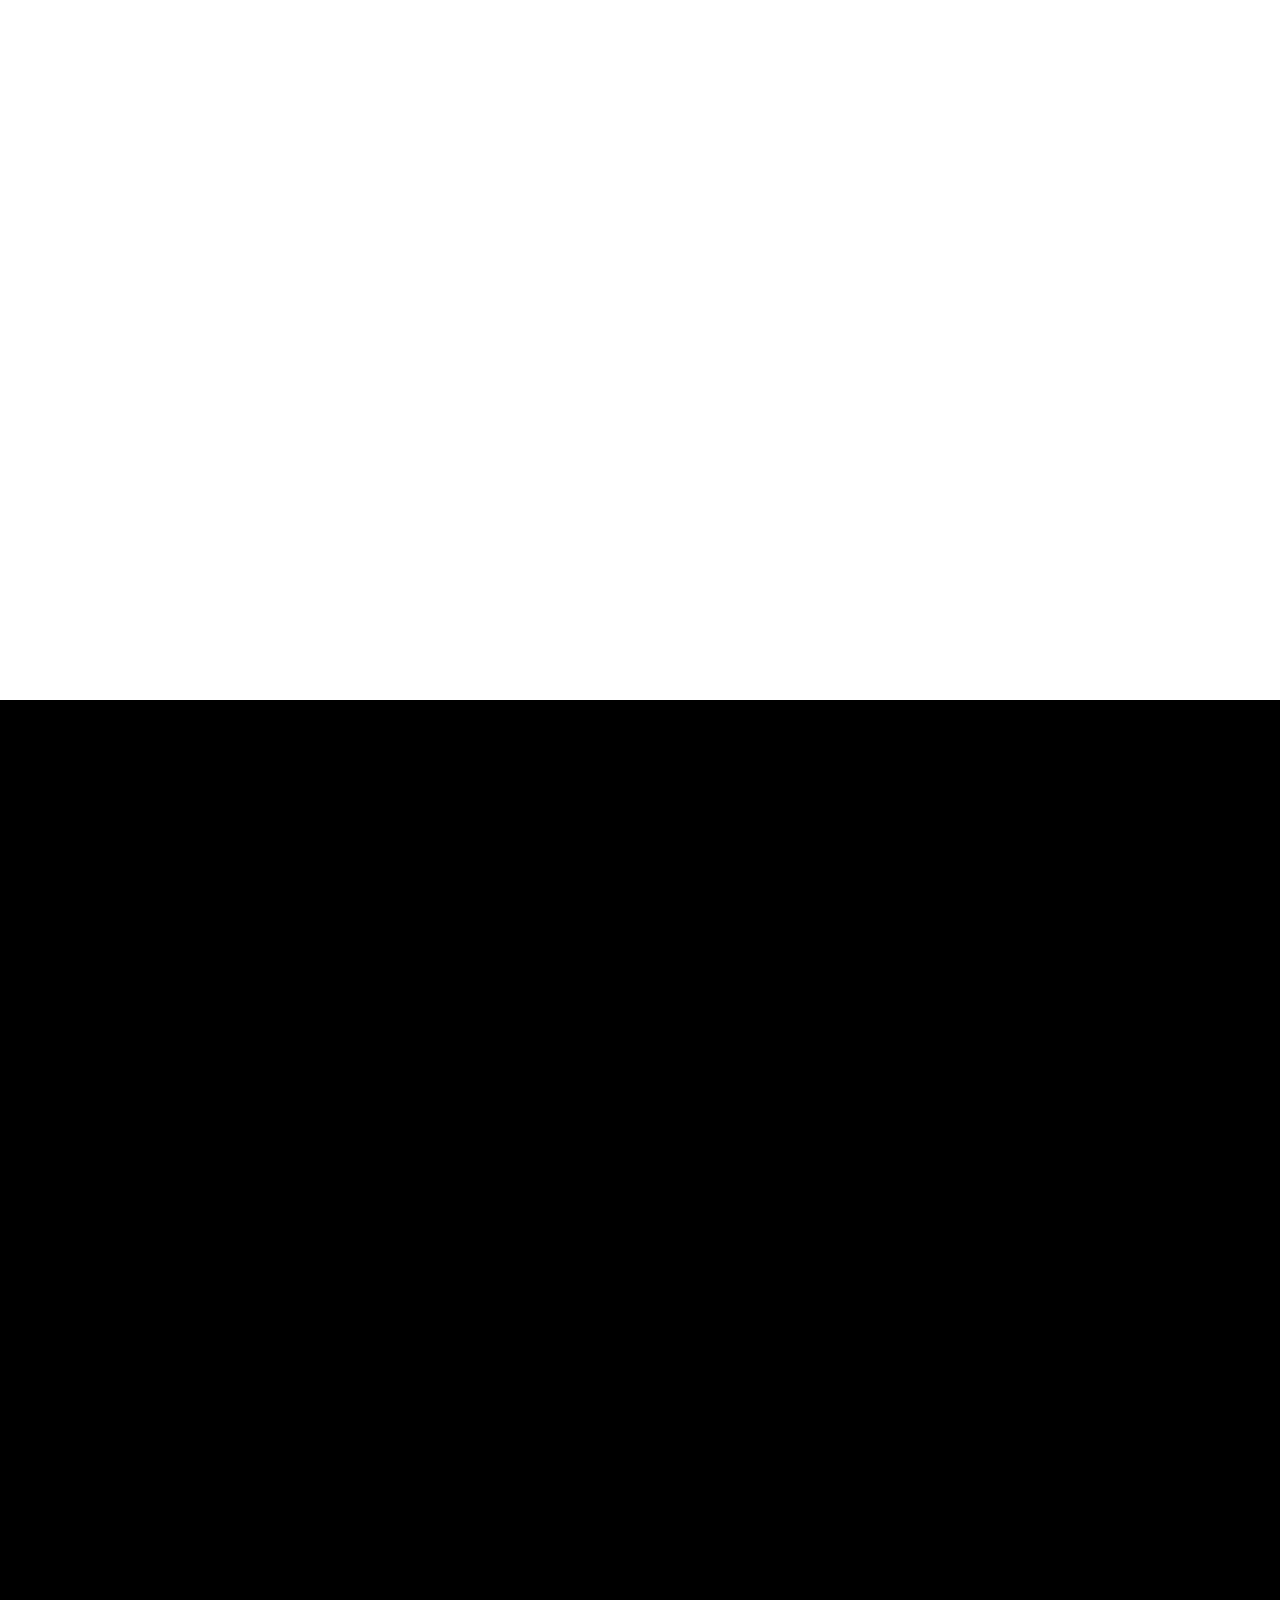
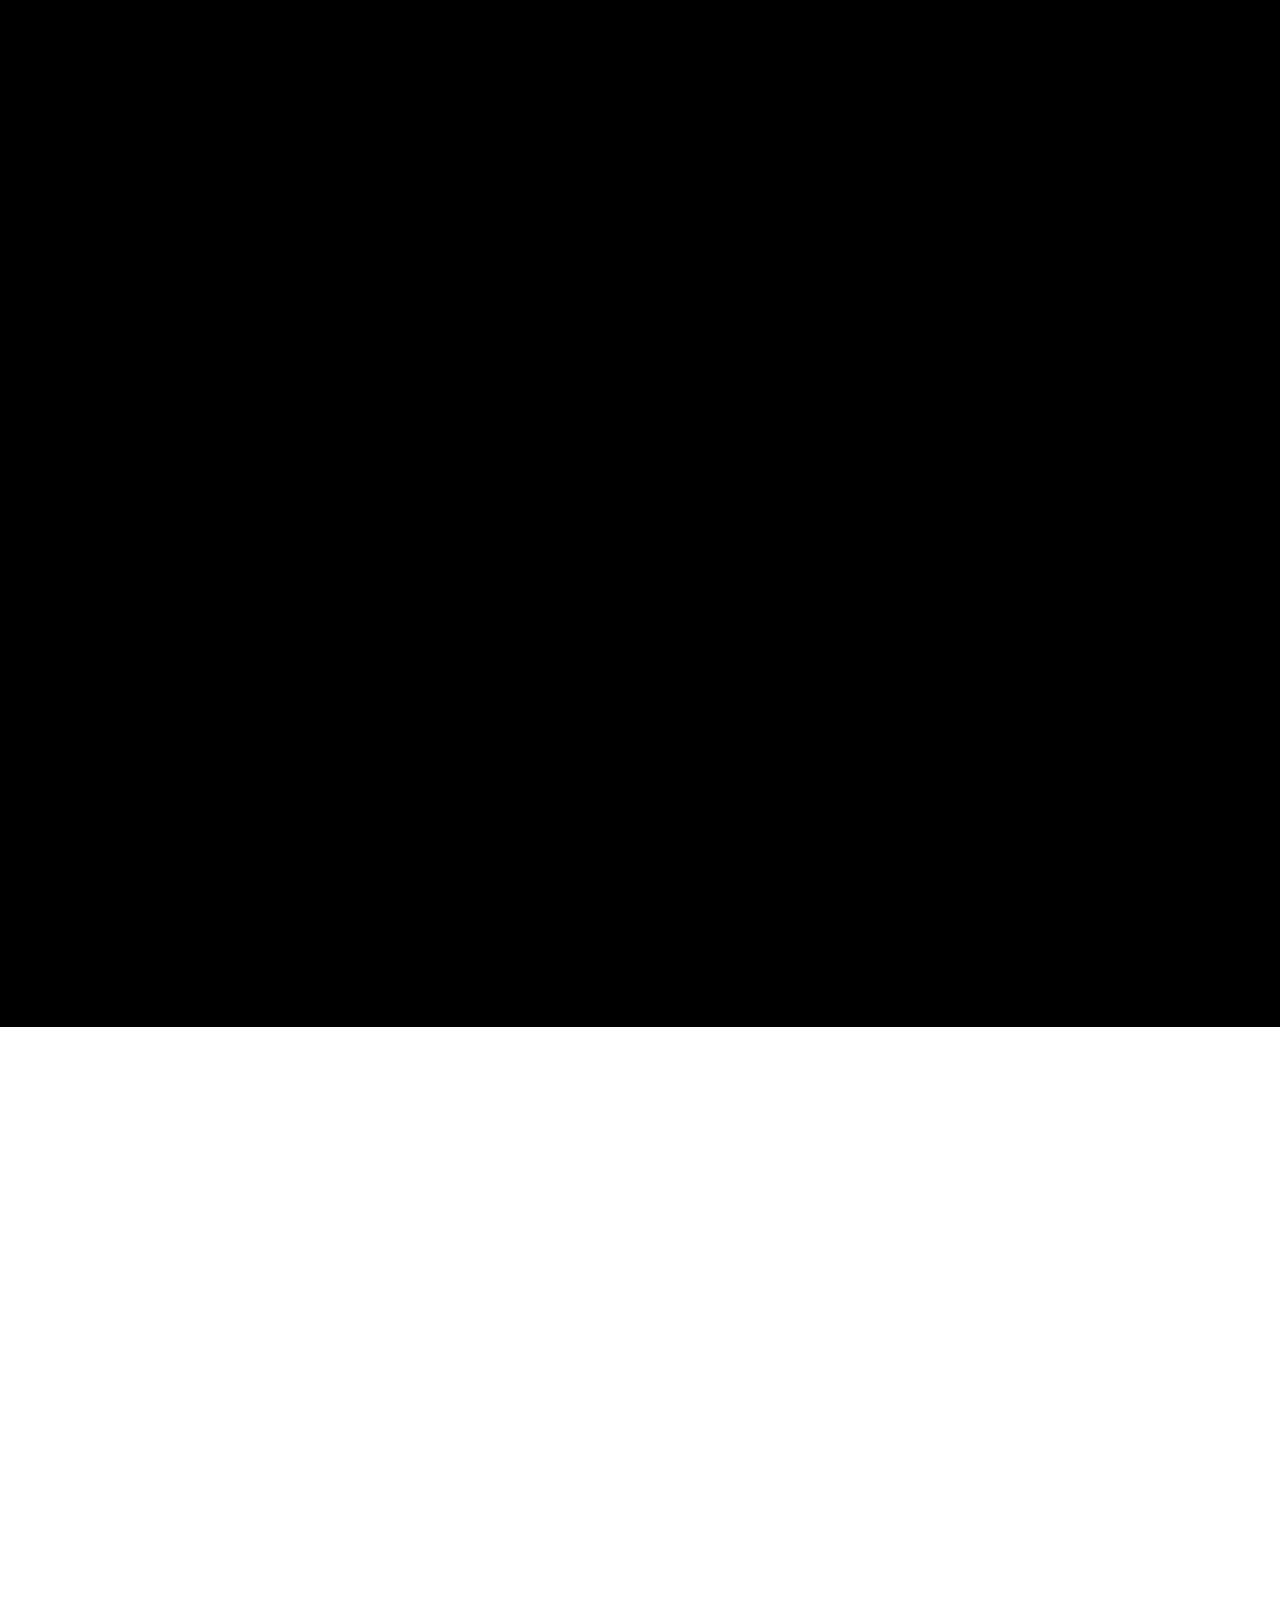
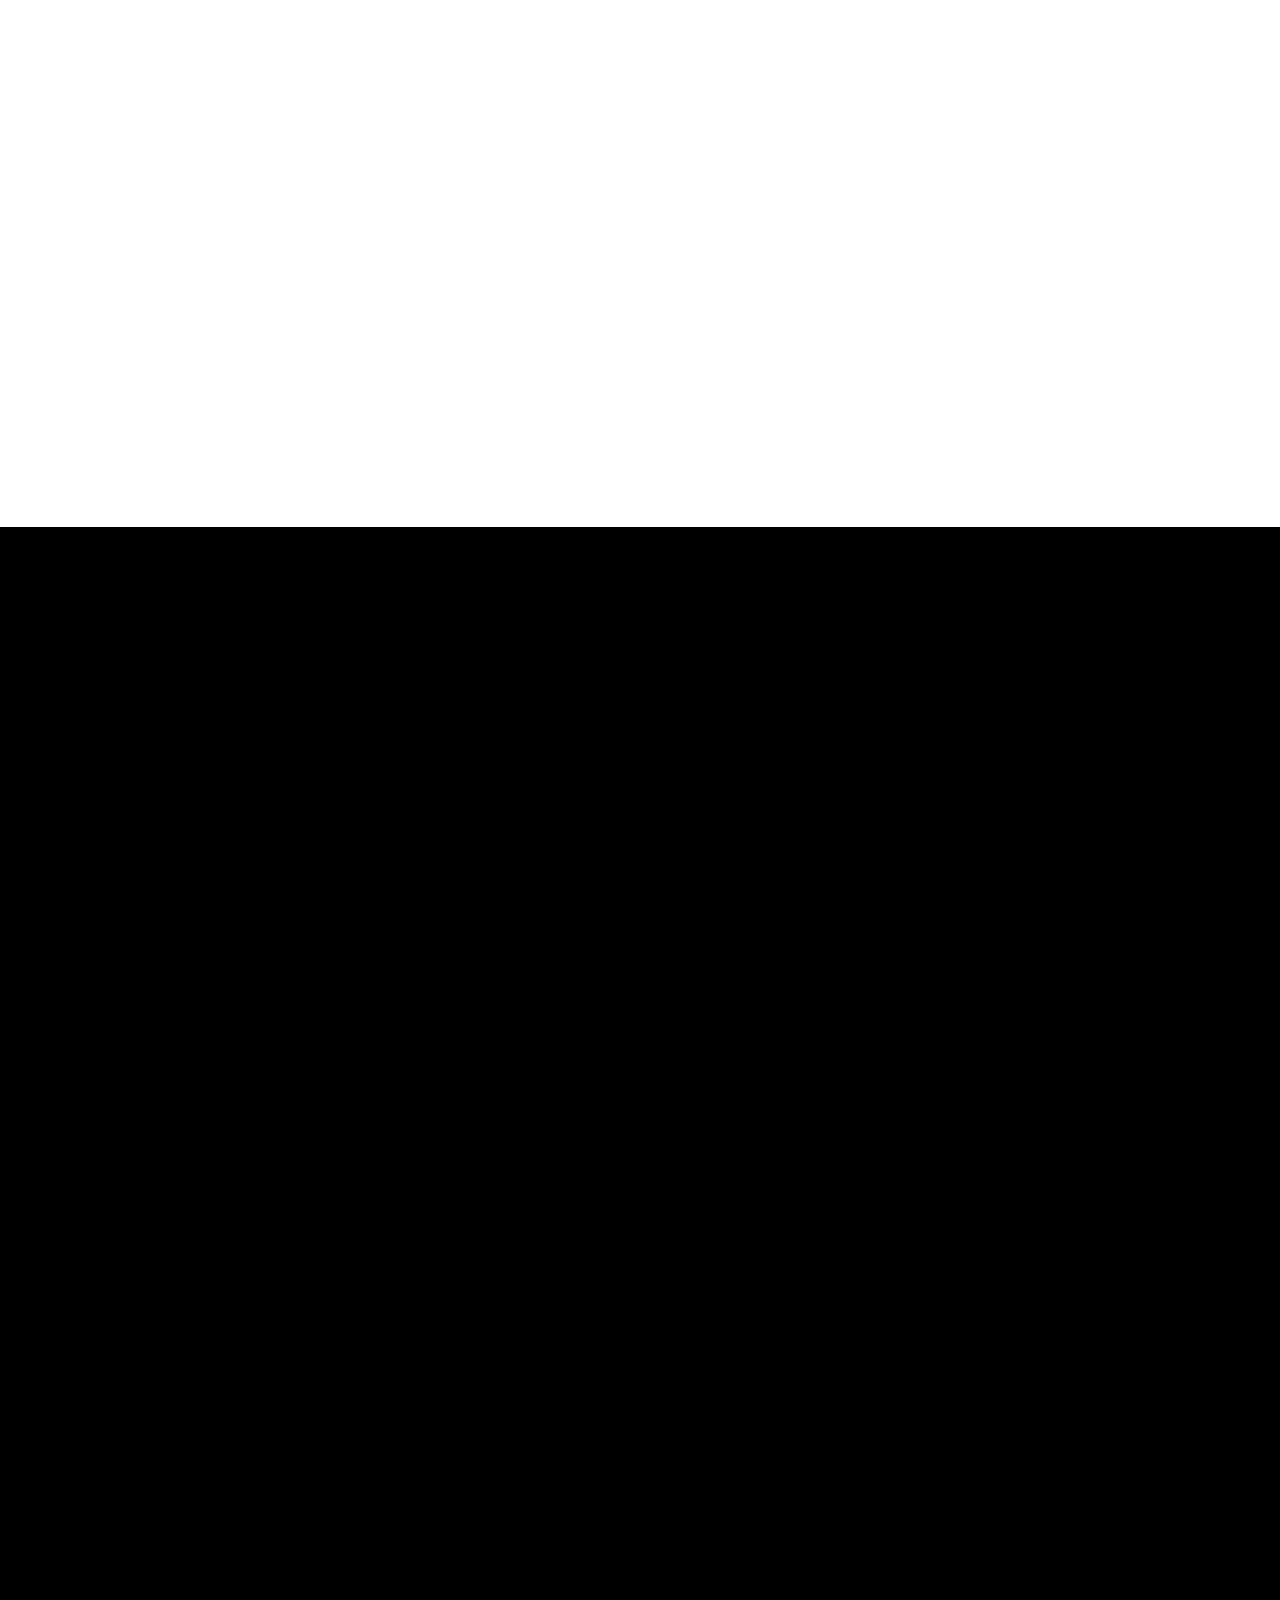
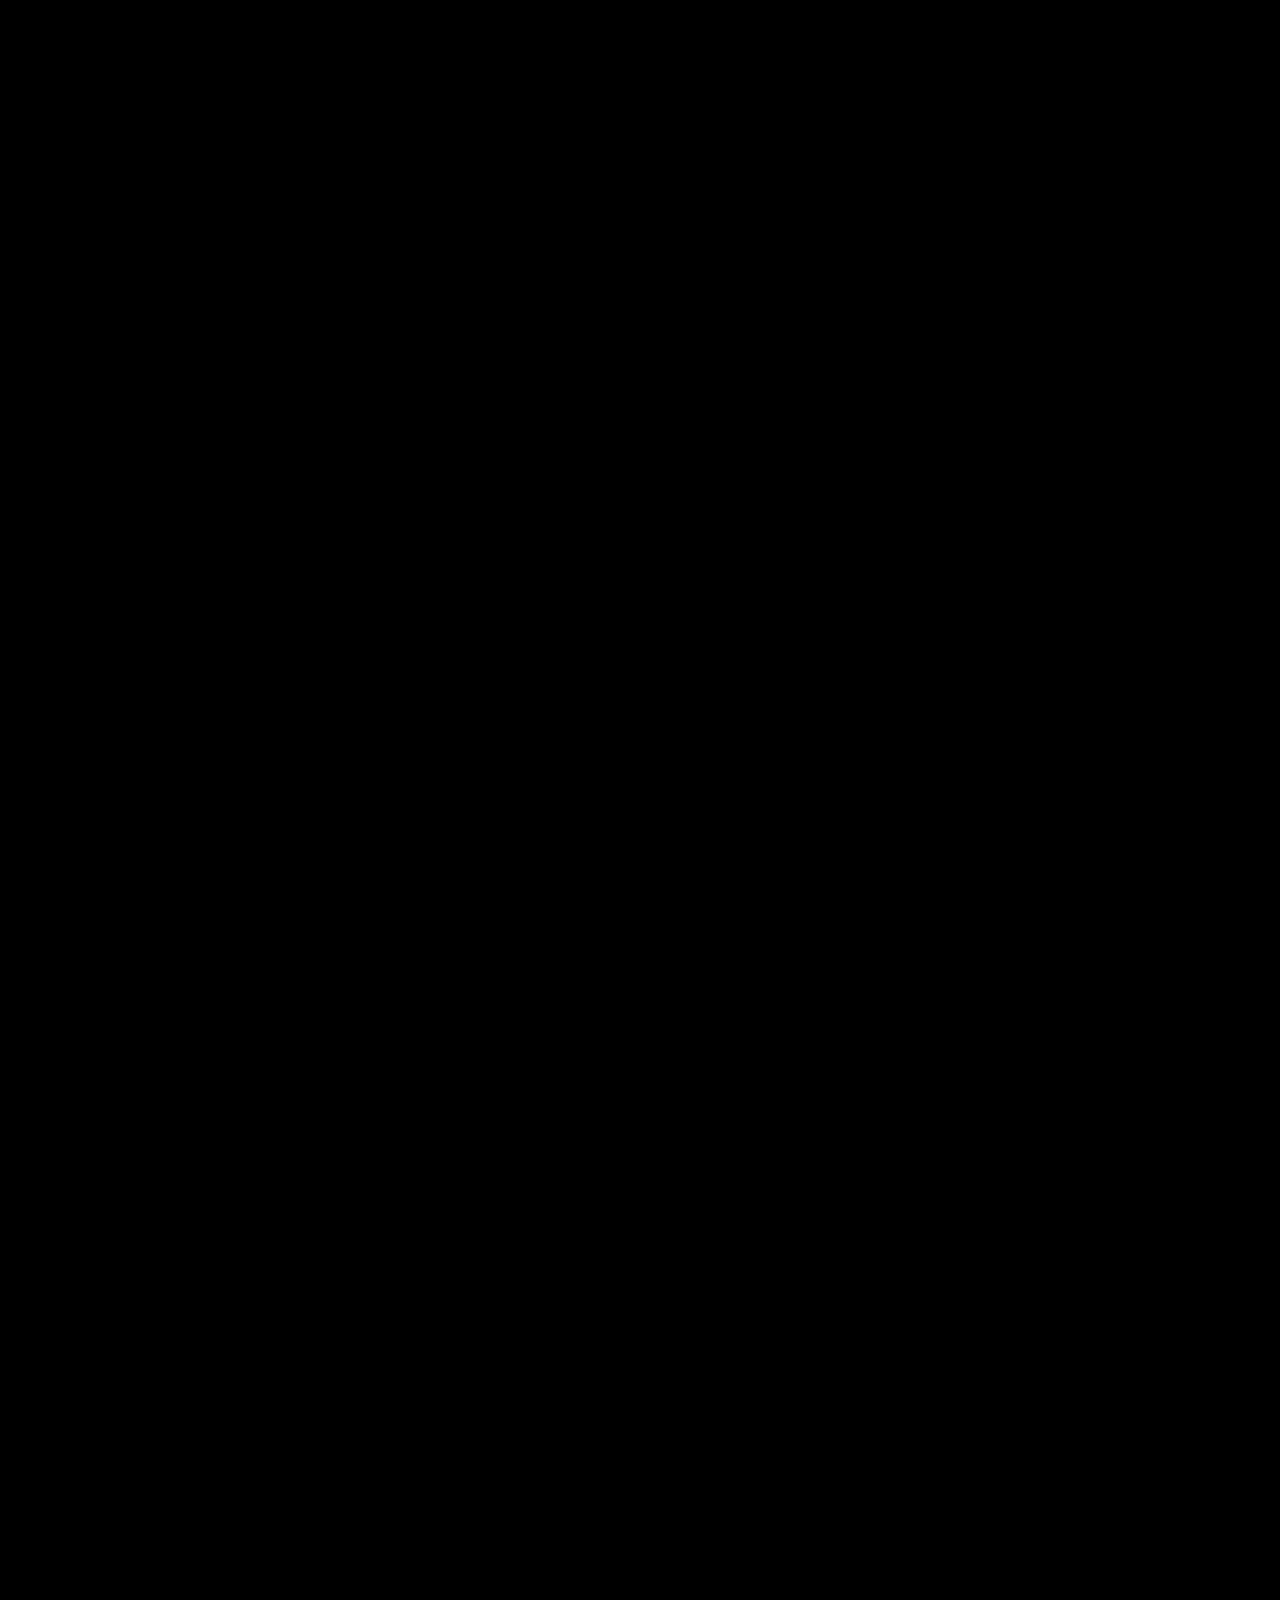
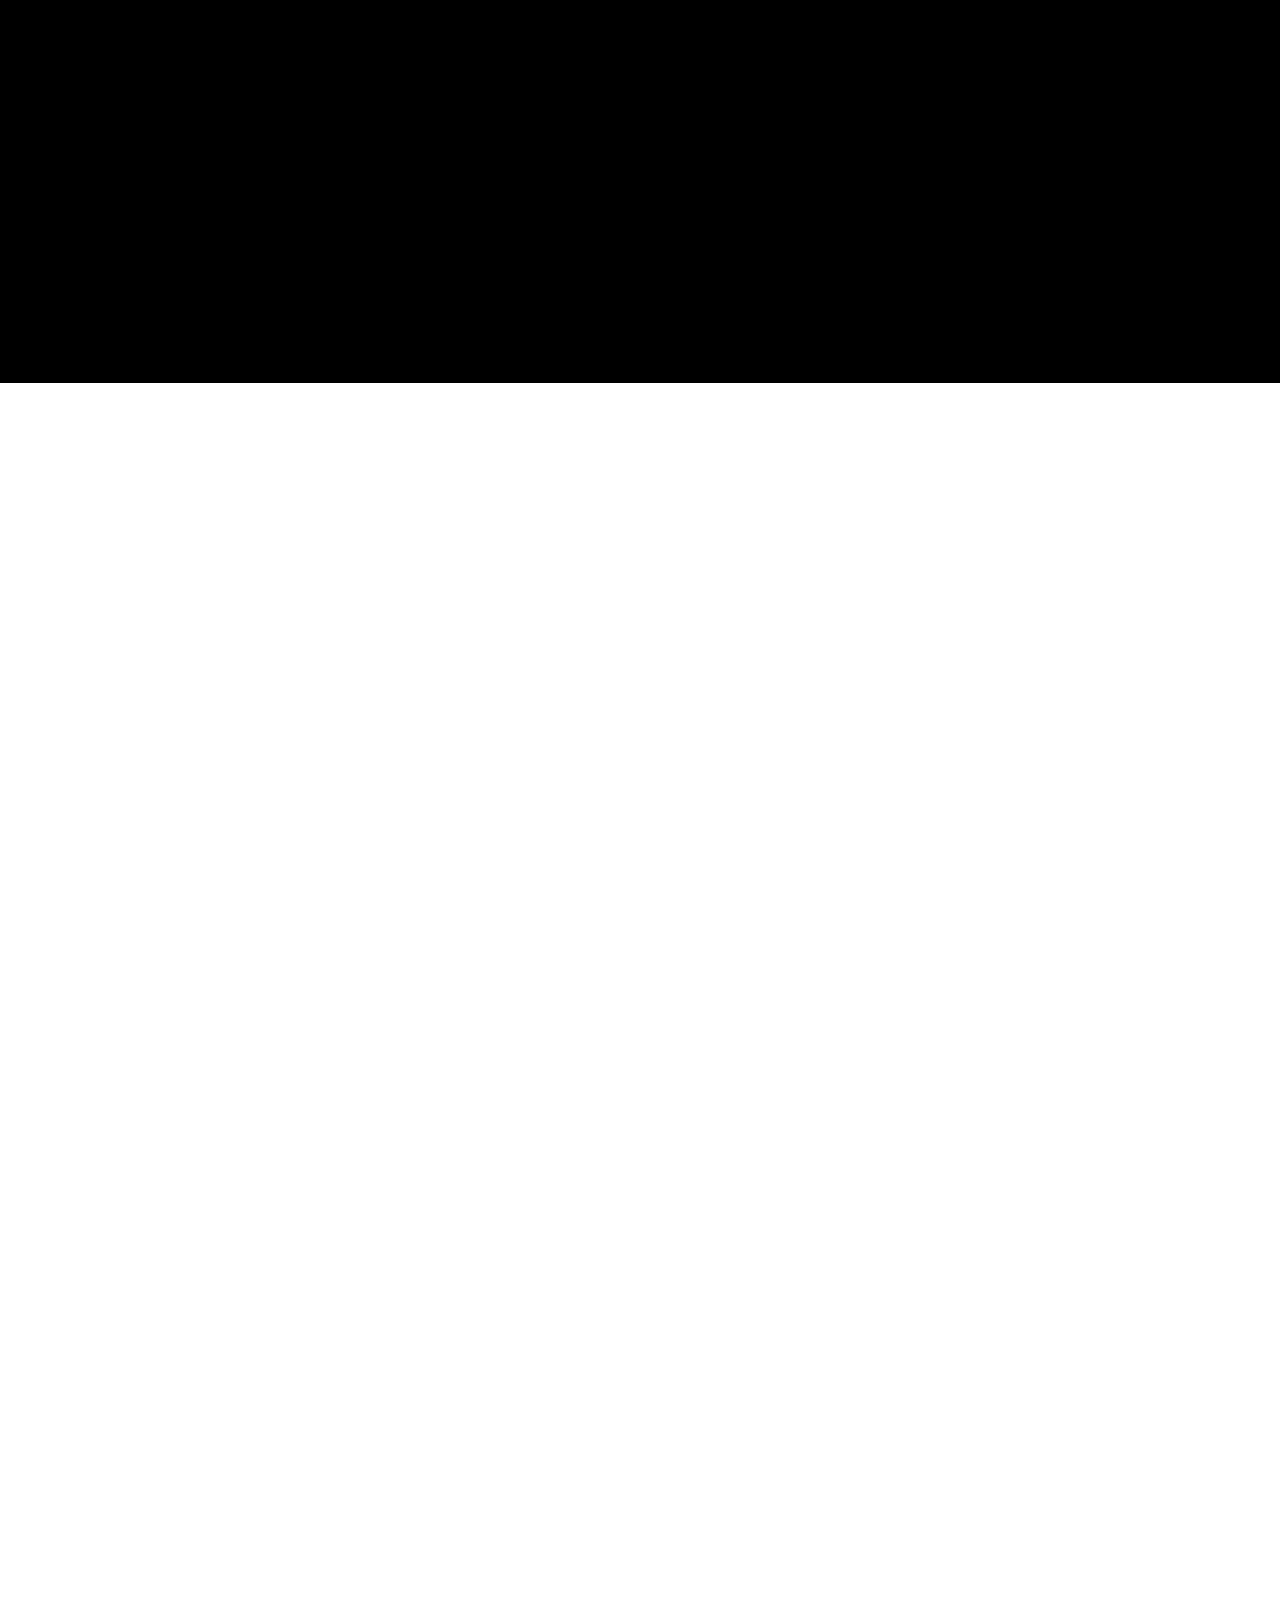
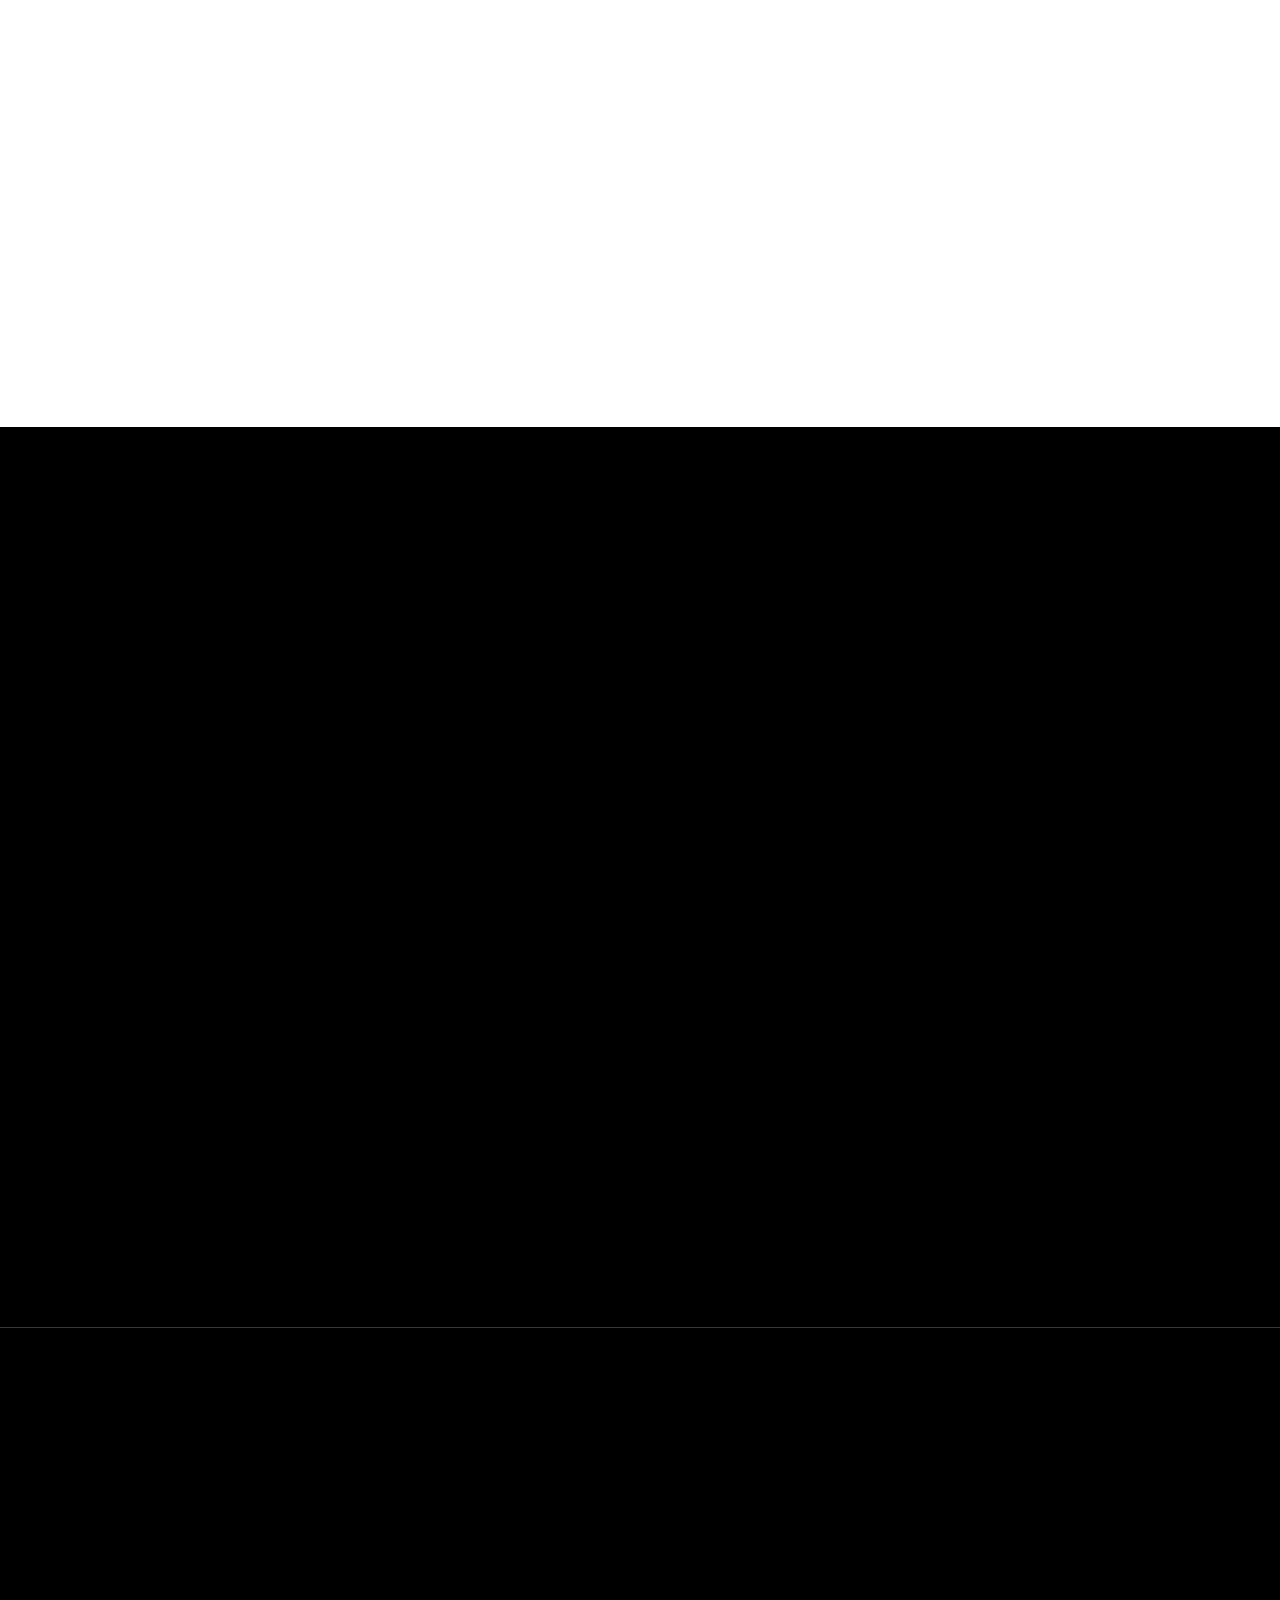
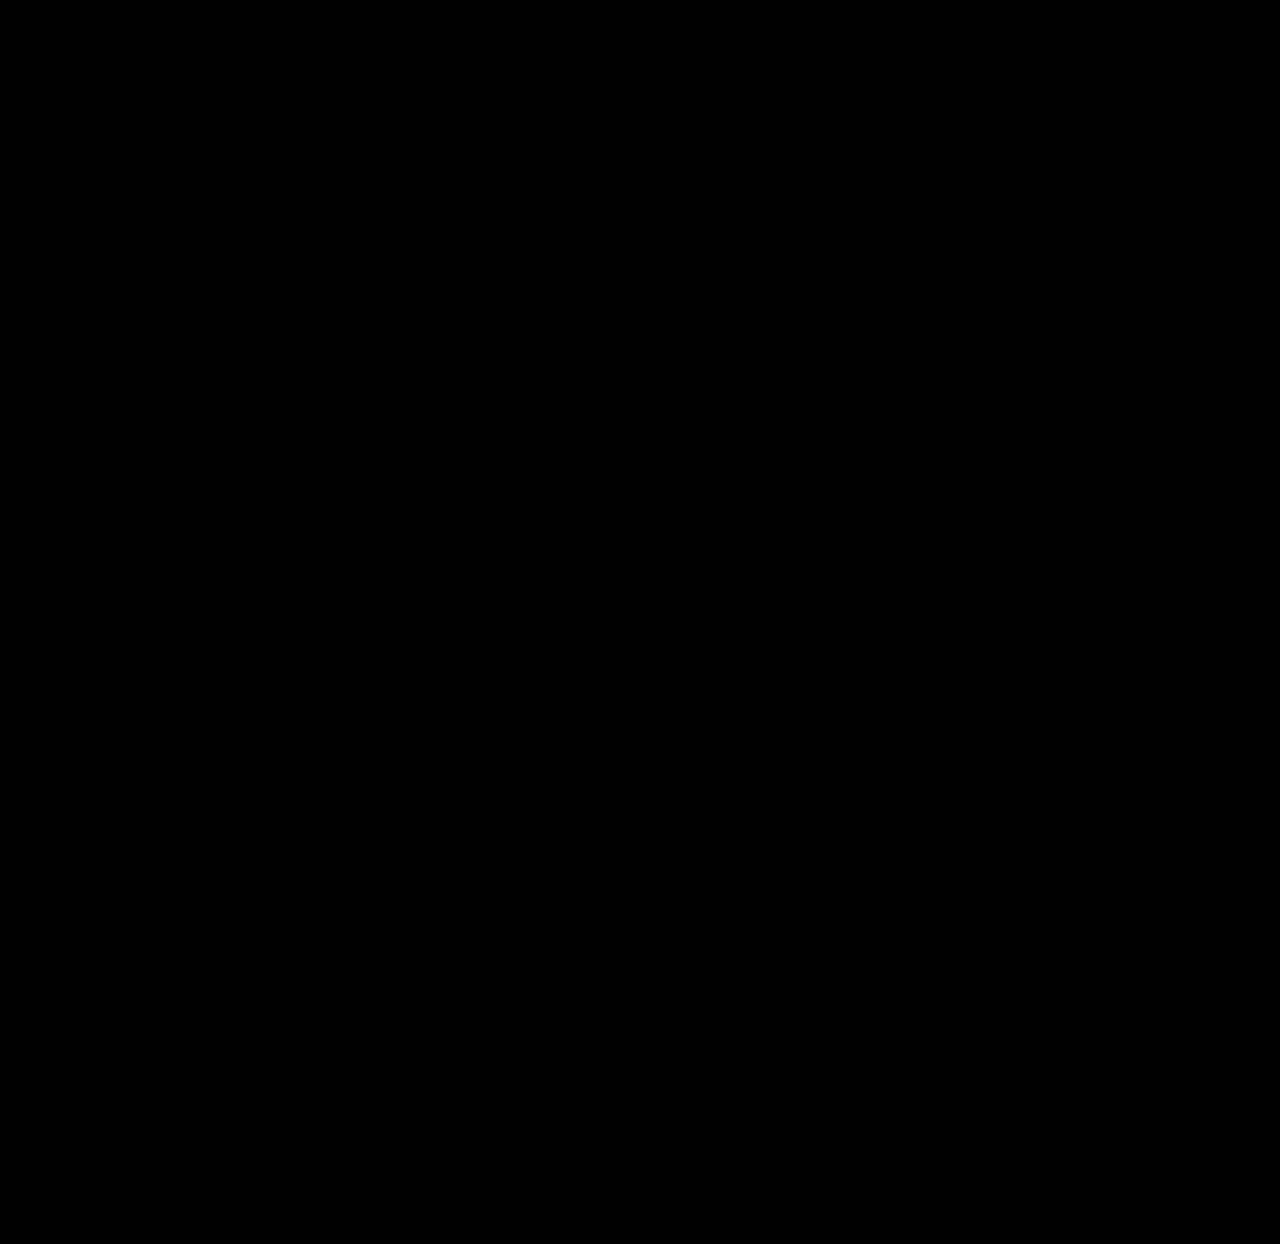
==== commit 0509e9da: "Make the homepage load fast on phones and desktop - Photos are self-hosted, resized and served as AV" ====
--- a/index.html
+++ b/index.html
@@ -19,18 +19,18 @@
   else d.classList.add('hero-in');
 })();
 </script>
-<link rel="preload" as="image" href="https://castlegroup.com/wp-content/uploads/Website-Hero-Final0000.jpg">
-<link rel="preconnect" href="https://fonts.googleapis.com">
-<link rel="preconnect" href="https://fonts.gstatic.com" crossorigin>
-<link rel="stylesheet" href="https://fonts.googleapis.com/css2?family=Inter:wght@400;500;600;700&display=swap">
+<meta name="description" content="Castle Group is the premier choice for property management services, serving the finest residential communities with Royal Service®.">
+<link rel="preload" as="image" type="image/avif" imagesrcset="img/opt/hero-720.avif 720w, img/opt/hero-960.avif 960w, img/opt/hero-1920.avif 1920w" imagesizes="100vw" fetchpriority="high">
+<link rel="preload" as="font" type="font/woff2" href="fonts/abc-arizona-flare.woff2" crossorigin>
+<link rel="icon" type="image/png" href="img/opt/130730-LOGO_Standard-Use-Black-Background-1.png">
 <link rel="stylesheet" href="styles.css">
 </head>
 <body data-review="on" id="top">
 
 <!-- LOADING SCREEN -->
 <div class="loader" aria-hidden="true">
-  <img class="loader__crest" src="https://castlegroup.com/wp-content/uploads/130730-LOGO_Standard-Use-Black-Background-1.png" alt="">
-  <div class="loader__frame"><img src="https://castlegroup.com/wp-content/uploads/Website-Hero-Final0000.jpg" alt=""></div>
+  <img class="loader__crest" src="img/opt/130730-LOGO_Standard-Use-Black-Background-1.png" alt="" width="135" height="150">
+  <div class="loader__frame"><picture><source type="image/avif" srcset="img/opt/hero-720.avif 720w, img/opt/hero-960.avif 960w, img/opt/hero-1920.avif 1920w" sizes="100vw"><img src="img/opt/hero-1920.jpg" srcset="img/opt/hero-720.jpg 720w, img/opt/hero-960.jpg 960w, img/opt/hero-1920.jpg 1920w" sizes="100vw" alt="" fetchpriority="high"></picture></div>
 </div>
 
 <!-- 1) HEADER -->
@@ -45,7 +45,7 @@
   </nav>
   <div class="bar">
     <a class="bar__logo" href="#">
-      <img src="https://castlegroup.com/wp-content/uploads/130730-LOGO_Standard-Use-Black-Background-1.png" alt="Castle Group" width="135" height="150">
+      <img src="img/opt/130730-LOGO_Standard-Use-Black-Background-1.png" alt="Castle Group" width="135" height="150">
       <span class="ph-note">Placeholder — vector logo needed</span>
     </a>
     <nav class="nav" aria-label="Main" id="nav">
@@ -133,10 +133,10 @@
 
 <!-- 2) HERO -->
 <section class="hero" aria-label="Property Management Services">
-  <video class="hero__video" id="hero-video" autoplay muted loop playsinline preload="metadata"
-    poster="https://castlegroup.com/wp-content/uploads/Website-Hero-Final0000.jpg">
-    <source src="https://castlegroup.com/wp-content/uploads/Castle-Hero-Video-website-background-HD-Compressed.mp4" type="video/mp4">
-  </video>
+  <picture><source type="image/avif" srcset="img/opt/hero-720.avif 720w, img/opt/hero-960.avif 960w, img/opt/hero-1920.avif 1920w" sizes="100vw"><img class="hero__poster" src="img/opt/hero-1920.jpg" srcset="img/opt/hero-720.jpg 720w, img/opt/hero-960.jpg 960w, img/opt/hero-1920.jpg 1920w" sizes="100vw" alt="" fetchpriority="high"></picture>
+  <!-- Video: castlegroup.com blocks its video files on other sites, so it needs a self-hosted copy.
+       Put its path in data-src (e.g. data-src="video/hero.mp4") and app.js loads it after the page has loaded. -->
+  <video class="hero__video" id="hero-video" muted loop playsinline preload="none"></video>
   <div class="hero__shade"></div>
 
   <div class="hero__content">
@@ -148,7 +148,7 @@
         <a class="btn btn--light" href="#">Resident Center</a>
       </div>
       <div class="hero__aside">
-        <button class="vctl" type="button" data-video="hero-video" aria-pressed="false"><span class="vctl__ico" aria-hidden="true"></span><span class="vctl__txt">Pause</span></button>
+        <button class="vctl" type="button" hidden data-video="hero-video" aria-pressed="false"><span class="vctl__ico" aria-hidden="true"></span><span class="vctl__txt">Pause</span></button>
         <a class="scrollcue" href="#intro"><span>Scroll</span><i aria-hidden="true"></i></a>
       </div>
     </div>
@@ -183,7 +183,7 @@
 <section class="about wrap">
   <!-- One photo sits half on a cream panel that holds the statement and the three points -->
   <div class="ab4">
-    <div class="shape ab4__pic"><div class="shape__in shape--notch"><img loading="lazy" src="https://castlegroup.com/wp-content/uploads/association-management-desktop.jpg" alt=""></div></div>
+    <div class="shape ab4__pic"><div class="shape__in shape--notch"><picture><source type="image/avif" srcset="img/opt/association-management-desktop.avif"><img decoding="async" loading="lazy" src="img/opt/association-management-desktop.jpg" alt=""></picture></div></div>
     <div class="ab4__panel">
       <h2 class="eyebrow rv">We Are Castle Group</h2>
       <p class="ab4__lead rv">The premier choice for property management services, serving the finest residential communities.</p>
@@ -200,7 +200,7 @@
     <p class="rv" style="--d:.12s"><a href="#">Every community we serve</a> benefits from the same Royal Service® standard, transparent financial practices, and accessible on-site support.</p>
   </div>
 
-  <div class="shape band"><div class="shape__in shape--notch"><img loading="lazy" src="img/team-lobby.jpg" alt="An on-site team talking in the lobby of a Florida high-rise community" width="1792" height="768"></div></div>
+  <div class="shape band"><div class="shape__in shape--notch"><picture><source type="image/avif" srcset="img/opt/team-lobby.avif"><img decoding="async" loading="lazy" src="img/opt/team-lobby.jpg" alt="An on-site team talking in the lobby of a Florida high-rise community" width="1792" height="768"></picture></div></div>
 
   <dl class="figs">
     <div class="fig rv">
@@ -223,10 +223,10 @@
 <section class="awards wrap">
   <h2 class="h-serif center rv">Community Leader</h2>
   <ul class="awards__row">
-    <li class="rv"><img loading="lazy" src="https://castlegroup.com/wp-content/uploads/RCAlogoDiamond-2017-3-350x350.png" alt="FLCAJ Readers Choice Awards Castle Group Logo" width="350" height="350"></li>
-    <li class="rv" style="--d:.08s"><img loading="lazy" src="https://castlegroup.com/wp-content/uploads/PF-Certified-Seal-Color-2018-350x350.png" alt="People First Certified Seal Logo" width="350" height="350"></li>
-    <li class="rv" style="--d:.16s"><img loading="lazy" src="https://castlegroup.com/wp-content/uploads/SFBJ-Web-badge-300x294.png" alt="South Florida Homeowners Association Affiliate logo" width="300" height="294"></li>
-    <li class="rv" style="--d:.24s"><img loading="lazy" src="https://castlegroup.com/wp-content/uploads/Castle_Mgt_LLC_US_English_2026_Certification_Badge_1.png" alt="Great Place to Work certification badge for Castle Group" width="123" height="174"></li>
+    <li class="rv"><picture><source type="image/avif" srcset="img/opt/RCAlogoDiamond-2017-3-350x350.avif"><img decoding="async" loading="lazy" src="img/opt/RCAlogoDiamond-2017-3-350x350.png" alt="FLCAJ Readers Choice Awards Castle Group Logo" width="350" height="350"></picture></li>
+    <li class="rv" style="--d:.08s"><picture><source type="image/avif" srcset="img/opt/PF-Certified-Seal-Color-2018-350x350.avif"><img decoding="async" loading="lazy" src="img/opt/PF-Certified-Seal-Color-2018-350x350.png" alt="People First Certified Seal Logo" width="350" height="350"></picture></li>
+    <li class="rv" style="--d:.16s"><picture><source type="image/avif" srcset="img/opt/SFBJ-Web-badge-300x294.avif"><img decoding="async" loading="lazy" src="img/opt/SFBJ-Web-badge-300x294.png" alt="South Florida Homeowners Association Affiliate logo" width="300" height="294"></picture></li>
+    <li class="rv" style="--d:.24s"><picture><source type="image/avif" srcset="img/opt/Castle_Mgt_LLC_US_English_2026_Certification_Badge_1.avif"><img decoding="async" loading="lazy" src="img/opt/Castle_Mgt_LLC_US_English_2026_Certification_Badge_1.png" alt="Great Place to Work certification badge for Castle Group" width="123" height="174"></picture></li>
   </ul>
 </section>
 
@@ -237,7 +237,7 @@
 
     <div class="royal__grid">
       <div class="royal__img">
-        <div class="shape"><div class="shape__in shape--notch"><img loading="lazy" src="https://castlegroup.com/wp-content/uploads/Royal-Service-desktop.jpg" alt=""></div></div>
+        <div class="shape"><div class="shape__in shape--notch"><picture><source type="image/avif" srcset="img/opt/Royal-Service-desktop.avif"><img decoding="async" loading="lazy" src="img/opt/Royal-Service-desktop.jpg" alt=""></picture></div></div>
       </div>
       <div class="royal__copy">
         <h2 class="h-serif rv">The Royal Service® Difference</h2>
@@ -254,7 +254,7 @@
         <a class="pillar" href="#">
           <span class="pillar__n" aria-hidden="true">01</span>
           <span class="pillar__a">Incredible</span>
-          <span class="pillar__img shape--notch"><img loading="lazy" src="https://castlegroup.com/wp-content/uploads/0JD_CastleBrochure2-2.jpg" alt=""></span>
+          <span class="pillar__img shape--notch"><picture><source type="image/avif" srcset="img/opt/0JD_CastleBrochure2-2.avif"><img decoding="async" loading="lazy" src="img/opt/0JD_CastleBrochure2-2.jpg" alt=""></picture></span>
           <span class="pillar__b">People</span>
         </a>
       </li>
@@ -262,7 +262,7 @@
         <a class="pillar" href="#">
           <span class="pillar__n" aria-hidden="true">02</span>
           <span class="pillar__a">Streamlined</span>
-          <span class="pillar__img shape--notch"><img loading="lazy" src="https://castlegroup.com/wp-content/uploads/reporting-desktop.jpg" alt=""></span>
+          <span class="pillar__img shape--notch"><picture><source type="image/avif" srcset="img/opt/reporting-desktop.avif"><img decoding="async" loading="lazy" src="img/opt/reporting-desktop.jpg" alt=""></picture></span>
           <span class="pillar__b">Systems</span>
         </a>
       </li>
@@ -270,7 +270,7 @@
         <a class="pillar" href="#">
           <span class="pillar__n" aria-hidden="true">03</span>
           <span class="pillar__a">Advanced</span>
-          <span class="pillar__img shape--notch"><img loading="lazy" src="https://castlegroup.com/wp-content/uploads/technology-desktop.jpg" alt=""></span>
+          <span class="pillar__img shape--notch"><picture><source type="image/avif" srcset="img/opt/technology-desktop.avif"><img decoding="async" loading="lazy" src="img/opt/technology-desktop.jpg" alt=""></picture></span>
           <span class="pillar__b">Technology</span>
         </a>
       </li>
@@ -288,28 +288,28 @@
   <ul class="tiles">
     <li class="tile">
       <a href="#">
-        <div class="shape"><div class="shape__in shape--notch"><img loading="lazy" src="https://castlegroup.com/wp-content/uploads/association-management-desktop.jpg" alt=""></div></div>
+        <div class="shape"><div class="shape__in shape--notch"><picture><source type="image/avif" srcset="img/opt/association-management-desktop.avif"><img decoding="async" loading="lazy" src="img/opt/association-management-desktop.jpg" alt=""></picture></div></div>
         <h3 class="tile__t">Association Management</h3>
         <p>Day-to-day operations, financial stewardship, compliance administration, resident engagement, and on-site leadership for your Board.</p>
       </a>
     </li>
     <li class="tile">
       <a href="#">
-        <div class="shape"><div class="shape__in shape--notch"><img loading="lazy" src="https://castlegroup.com/wp-content/uploads/zane-lee-9cnzCy4YsNE-unsplash-scaled.jpg" alt=""></div></div>
+        <div class="shape"><div class="shape__in shape--notch"><picture><source type="image/avif" srcset="img/opt/zane-lee-9cnzCy4YsNE-unsplash-scaled.avif"><img decoding="async" loading="lazy" src="img/opt/zane-lee-9cnzCy4YsNE-unsplash-scaled.jpg" alt=""></picture></div></div>
         <h3 class="tile__t">Developer Services</h3>
         <p>Document review, budget planning, financial disclosure preparation, staffing plans, and operational setup.</p>
       </a>
     </li>
     <li class="tile">
       <a href="#">
-        <div class="shape"><div class="shape__in shape--notch"><img loading="lazy" src="https://castlegroup.com/wp-content/uploads/lifestyle-services-desktop.jpg" alt=""></div></div>
+        <div class="shape"><div class="shape__in shape--notch"><picture><source type="image/avif" srcset="img/opt/lifestyle-services-desktop.avif"><img decoding="async" loading="lazy" src="img/opt/lifestyle-services-desktop.jpg" alt=""></picture></div></div>
         <h3 class="tile__t">Lifestyle Services</h3>
         <p>Social events, fitness initiatives, community engagement, and dedicated lifestyle professionals.</p>
       </a>
     </li>
     <li class="tile">
       <a href="#">
-        <div class="shape"><div class="shape__in shape--notch"><img loading="lazy" src="https://castlegroup.com/wp-content/uploads/food-beverage-desktop.jpg" alt=""></div></div>
+        <div class="shape"><div class="shape__in shape--notch"><picture><source type="image/avif" srcset="img/opt/food-beverage-desktop.avif"><img decoding="async" loading="lazy" src="img/opt/food-beverage-desktop.jpg" alt=""></picture></div></div>
         <h3 class="tile__t">Food &amp; Beverage</h3>
         <p>Exceptional dining experiences, professional operations, and attentive service.</p>
       </a>
@@ -317,7 +317,7 @@
     <li class="tile">
       <a href="#">
         <!-- castlegreen-desktop.jpg (an office scene) reads as off-topic for sustainability, so this is a placeholder until a better image is supplied -->
-        <div class="shape"><div class="shape__in shape--notch"><img loading="lazy" src="img/castlegreen.jpg" alt="" width="960" height="1280"></div></div>
+        <div class="shape"><div class="shape__in shape--notch"><picture><source type="image/avif" srcset="img/opt/castlegreen.avif"><img decoding="async" loading="lazy" src="img/opt/castlegreen.jpg" alt="" width="960" height="1280"></picture></div></div>
         <h3 class="tile__t">CastleGreen®</h3>
         <p>Sustainability solutions that improve efficiency, reduce operating costs, and support long-term environmental responsibility.</p>
       </a>
@@ -330,7 +330,7 @@
 <section class="quotes dark wipe" aria-label="Testimonials">
   <div class="wrap">
     <figure class="quote">
-      <div class="quote__img"><div class="shape"><div class="shape__in shape--notch"><img loading="lazy" src="https://castlegroup.com/wp-content/uploads/Mariners-Club-Key-Largo.jpg" alt="Mariners Club"></div></div></div>
+      <div class="quote__img"><div class="shape"><div class="shape__in shape--notch"><picture><source type="image/avif" srcset="img/opt/Mariners-Club-Key-Largo.avif"><img decoding="async" loading="lazy" src="img/opt/Mariners-Club-Key-Largo.jpg" alt="Mariners Club"></picture></div></div></div>
       <div class="quote__body">
         <p class="eyebrow eyebrow--light rv">Key Largo</p>
         <h2 class="quote__name rv">Mariners Club</h2>
@@ -340,7 +340,7 @@
     </figure>
 
     <figure class="quote quote--flip">
-      <div class="quote__img"><div class="shape"><div class="shape__in shape--notch"><img loading="lazy" src="https://castlegroup.com/wp-content/uploads/Waterset.jpg" alt="Waterset North"></div></div></div>
+      <div class="quote__img"><div class="shape"><div class="shape__in shape--notch"><picture><source type="image/avif" srcset="img/opt/Waterset.avif"><img decoding="async" loading="lazy" src="img/opt/Waterset.jpg" alt="Waterset North"></picture></div></div></div>
       <div class="quote__body">
         <p class="eyebrow eyebrow--light rv">Apollo Beach</p>
         <h2 class="quote__name rv">Waterset North</h2>
@@ -350,7 +350,7 @@
     </figure>
 
     <figure class="quote">
-      <div class="quote__img"><div class="shape"><div class="shape__in shape--notch"><img loading="lazy" src="https://castlegroup.com/wp-content/uploads/VR.jpg" alt="Valencia Reserve"></div></div></div>
+      <div class="quote__img"><div class="shape"><div class="shape__in shape--notch"><picture><source type="image/avif" srcset="img/opt/VR.avif"><img decoding="async" loading="lazy" src="img/opt/VR.jpg" alt="Valencia Reserve"></picture></div></div></div>
       <div class="quote__body">
         <p class="eyebrow eyebrow--light rv">Boynton Beach</p>
         <h2 class="quote__name rv">Valencia Reserve</h2>
@@ -360,7 +360,7 @@
     </figure>
 
     <figure class="quote quote--flip">
-      <div class="quote__img"><div class="shape"><div class="shape__in shape--notch"><img loading="lazy" src="https://castlegroup.com/wp-content/uploads/Sixth-and-Rio.jpg" alt="Sixth and Rio"></div></div></div>
+      <div class="quote__img"><div class="shape"><div class="shape__in shape--notch"><picture><source type="image/avif" srcset="img/opt/Sixth-and-Rio.avif"><img decoding="async" loading="lazy" src="img/opt/Sixth-and-Rio.jpg" alt="Sixth and Rio"></picture></div></div></div>
       <div class="quote__body">
         <p class="eyebrow eyebrow--light rv">Developer Services</p>
         <h2 class="quote__name rv">Sixth And Rio</h2>
@@ -380,21 +380,21 @@
   <div class="cards">
     <article class="card rv">
       <a href="#">
-        <div class="card__img shape--notch"><img loading="lazy" src="img/res-boards.jpg" alt="A condominium board listens to a resident at a microphone" width="1792" height="768"></div>
+        <div class="card__img shape--notch"><picture><source type="image/avif" srcset="img/opt/res-boards.avif"><img decoding="async" loading="lazy" src="img/opt/res-boards.jpg" alt="A condominium board listens to a resident at a microphone" width="1792" height="768"></picture></div>
         <p class="card__cat">Association Leadership - S7, Educational, Trending</p>
         <h3 class="card__t">ASL S7, E11: Boards Under Pressure: How To Handle Misinformation, Difficult Residents, Challenging Board Members, And Emerging Community Issues</h3>
       </a>
     </article>
     <article class="card rv" style="--d:.1s">
       <a href="#">
-        <div class="card__img shape--notch"><img loading="lazy" src="img/res-planning.jpg" alt="A planner, site plan and pen laid out for a planning session" width="1792" height="768"></div>
+        <div class="card__img shape--notch"><picture><source type="image/avif" srcset="img/opt/res-planning.avif"><img decoding="async" loading="lazy" src="img/opt/res-planning.jpg" alt="A planner, site plan and pen laid out for a planning session" width="1792" height="768"></picture></div>
         <p class="card__cat">Association Leadership - S7, Educational, Trending</p>
         <h3 class="card__t">ASL S7, E10: Strategic Planning For 2027: Turning Vision Into Action</h3>
       </a>
     </article>
     <article class="card rv" style="--d:.2s">
       <a href="#">
-        <div class="card__img shape--notch"><img loading="lazy" src="img/res-lending.jpg" alt="Lending documents under a magnifying glass beside condominium keys" width="1792" height="768"></div>
+        <div class="card__img shape--notch"><picture><source type="image/avif" srcset="img/opt/res-lending.avif"><img decoding="async" loading="lazy" src="img/opt/res-lending.jpg" alt="Lending documents under a magnifying glass beside condominium keys" width="1792" height="768"></picture></div>
         <p class="card__cat">Trending</p>
         <h3 class="card__t">Understanding Fannie Mae's New Requirements: What Every Board Needs To Know</h3>
       </a>
@@ -408,7 +408,7 @@
   <h2 class="h-serif h-serif--xl rv">Upcoming Events</h2>
   <p class="ph-note events__note rv">Placeholder — sample events, not real dates</p>
   <div class="events__grid">
-  <div class="shape events__pic"><div class="shape__in shape--notch"><img loading="lazy" src="img/event-workshop.jpg" alt="Board members at an in-person workshop in a clubhouse" width="960" height="1280"></div></div>
+  <div class="shape events__pic"><div class="shape__in shape--notch"><picture><source type="image/avif" srcset="img/opt/event-workshop.avif"><img decoding="async" loading="lazy" src="img/opt/event-workshop.jpg" alt="Board members at an in-person workshop in a clubhouse" width="960" height="1280"></picture></div></div>
   <ul class="rows">
     <li class="rv"><a class="row" href="#"><span class="row__date">Dec 3, 2026</span><span class="row__t">2027 Budget Planning Workshop for Board Members</span><span class="row__type">Webinar</span><span class="row__go" aria-hidden="true">→</span></a></li>
     <li class="rv"><a class="row" href="#"><span class="row__date">Dec 10, 2026</span><span class="row__t">Reserve Studies and Funding, Explained</span><span class="row__type">Webinar</span><span class="row__go" aria-hidden="true">→</span></a></li>
@@ -420,10 +420,9 @@
 
 <!-- 11) CASTLE CAREERS -->
 <section class="careers dark wipe">
+  <picture><source type="image/avif" srcset="img/opt/iStock-692292412-1-1-scaled.avif"><img class="careers__video careers__poster" loading="lazy" decoding="async" src="img/opt/iStock-692292412-1-1-scaled.jpg" alt=""></picture>
   <video class="careers__video" id="careers-video" muted loop playsinline preload="none" data-autoplay
-    poster="https://castlegroup.com/wp-content/uploads/iStock-692292412-1-1-scaled.jpg">
-    <source src="https://castlegroup.com/wp-content/uploads/Castle-Were-Hiring-With-Re-Shot-Scenes.mp4" type="video/mp4">
-  </video>
+    ></video><!-- needs a self-hosted copy in data-src, as with the hero video -->
   <div class="careers__shade"></div>
   <div class="wrap careers__grid">
     <div class="careers__copy">
@@ -431,7 +430,7 @@
       <p class="rv" style="--d:.1s">We’re more than just a community management company – we’re a family. If you’re ready to work with passionate people who are collaborative and creative, give back to the community, and strive to deliver exceptional service, apply today.</p>
       <div class="btns rv" style="--d:.2s">
         <a class="btn btn--gold" href="#">Apply</a>
-        <button class="vctl" type="button" data-video="careers-video" aria-pressed="false"><span class="vctl__ico" aria-hidden="true"></span><span class="vctl__txt">Pause</span></button>
+        <button class="vctl" type="button" hidden data-video="careers-video" aria-pressed="false"><span class="vctl__ico" aria-hidden="true"></span><span class="vctl__txt">Pause</span></button>
       </div>
     </div>
   </div>
@@ -479,7 +478,7 @@
 
     <div class="ftr__grid">
       <div class="ftr__home">
-        <a class="ftr__logo" href="#"><img loading="lazy" src="https://castlegroup.com/wp-content/uploads/130730-LOGO_Standard-Use-Black-Background-1.png" alt="Castle Group" width="135" height="150"></a>
+        <a class="ftr__logo" href="#"><img loading="lazy" src="img/opt/130730-LOGO_Standard-Use-Black-Background-1.png" alt="Castle Group" width="135" height="150"></a>
         <span class="ph-note">Placeholder — vector logo needed</span>
         <h3 class="label">Home Office</h3>
         <address>12270 SW 3rd Street, Suite 200<br>Plantation, FL 33325<br><a href="#">(800) 337-5850</a></address>
--- a/styles.css
+++ b/styles.css
@@ -1,8 +1,13 @@
 /* Castle Group homepage — black, white and gold (#C9A44A; #A5803F on hover for gold fills) only. */
 
 /* Type: ABC Arizona Flare (Dinamo, file in /fonts/) for display lines, headers and statements.
-   Inter (Google Fonts, linked in index.html) for body, labels, navigation and buttons. */
-@font-face{font-family:"ABC Arizona Flare";src:url("fonts/ABCArizona-FlareRegular.otf") format("opentype");font-weight:400;font-style:normal;font-display:swap}
+   Inter (self-hosted Latin woff2) for body, labels, navigation and buttons. */
+@font-face{font-family:"ABC Arizona Flare";src:url("fonts/abc-arizona-flare.woff2") format("woff2");font-weight:400;font-style:normal;font-display:swap}
+@font-face{font-family:"Inter";src:url("fonts/inter-latin.woff2") format("woff2");font-weight:400 700;font-style:normal;font-display:swap}
+picture{display:contents}
+[hidden]{display:none!important}
+/* sections below the first screen are laid out and painted only as they come near, which keeps the first load light */
+main>section:not(.hero):not(.intro),footer{content-visibility:auto;contain-intrinsic-size:auto 900px}
 
 :root{
   --black:#000;--white:#fff;--gold:#C9A44A;--gold-hi:#C9A44A;--gold-dk:#A5803F;
@@ -95,11 +100,22 @@
 html.loading .loader{display:block}
 html.loading{overflow:hidden}
 .loader__crest{position:absolute;left:50%;top:calc(50% - 150px - 96px);height:64px;width:auto;transform:translateX(-50%);transition:opacity .5s ease;animation:cg-fade .6s ease both}
+/* The frame is full screen from the first paint and is revealed by a clip that grows from a 210x300 notch,
+   so nothing changes size (no layout shift) and the photo paints at full size straight away. */
 @property --ln{syntax:"<length>";inherits:false;initial-value:30px}
-.loader__frame{--ln:30px;position:absolute;left:50%;top:50%;width:210px;height:300px;transform:translate(-50%,-50%);overflow:hidden;-webkit-mask:radial-gradient(circle var(--ln) at 0 0,transparent 98%,#000 100%) left top/51% 100% no-repeat,radial-gradient(circle var(--ln) at 100% 0,transparent 98%,#000 100%) right top/51% 100% no-repeat;mask:radial-gradient(circle var(--ln) at 0 0,transparent 98%,#000 100%) left top/51% 100% no-repeat,radial-gradient(circle var(--ln) at 100% 0,transparent 98%,#000 100%) right top/51% 100% no-repeat;transition:width 1.5s var(--ease-io),height 1.5s var(--ease-io),--ln 1.5s var(--ease-io);animation:cg-fade .6s ease .1s both}
-.loader__frame img{position:absolute;left:50%;top:50%;width:100vw;height:100vh;max-width:none;object-fit:cover;transform:translate(-50%,-50%) scale(1.12);transition:transform 1.5s var(--ease-io)}
-html.loading-open .loader__frame{width:100vw;height:100vh;--ln:0px}
-html.loading-open .loader__frame img{transform:translate(-50%,-50%)}
+@property --lw{syntax:"<length>";inherits:false;initial-value:210px}
+@property --lh{syntax:"<length>";inherits:false;initial-value:300px}
+.loader__frame{--ln:30px;--lw:210px;--lh:300px;--fx:calc(50% - var(--lw) / 2);--fy:calc(50% - var(--lh) / 2);
+  position:absolute;inset:0;overflow:hidden;
+  clip-path:inset(var(--fy) var(--fx) var(--fy) var(--fx));
+  -webkit-mask:radial-gradient(circle var(--ln) at var(--fx) var(--fy),transparent 98%,#000 100%),radial-gradient(circle var(--ln) at calc(100% - var(--fx)) var(--fy),transparent 98%,#000 100%);
+  -webkit-mask-composite:source-in;
+  mask:radial-gradient(circle var(--ln) at var(--fx) var(--fy),transparent 98%,#000 100%),radial-gradient(circle var(--ln) at calc(100% - var(--fx)) var(--fy),transparent 98%,#000 100%);
+  mask-composite:intersect;
+  transition:--lw 1.5s var(--ease-io),--lh 1.5s var(--ease-io),--ln 1.5s var(--ease-io);animation:cg-fade .6s ease .1s both}
+.loader__frame img{position:absolute;inset:0;width:100%;height:100%;max-width:none;object-fit:cover;transform:scale(1.12);transition:transform 1.5s var(--ease-io)}
+html.loading-open .loader__frame{--lw:100vw;--lh:100lvh;--ln:0px}
+html.loading-open .loader__frame img{transform:none}
 html.loading-open .loader__crest{opacity:0}
 html.loading-done .loader{opacity:0;pointer-events:none}
 @keyframes cg-fade{from{opacity:0}to{opacity:1}}
@@ -146,17 +162,30 @@
 .mm__top{display:flex;height:60px;border-bottom:1px solid var(--line-l);flex:none}
 .mm__top .bar__cta{margin-left:0;flex:1}
 .mm__body{overflow:auto;padding:8px var(--pad) 40px;-webkit-overflow-scrolling:touch}
-.mm__group{padding:20px 0;border-bottom:1px solid var(--line-l)}
-.mm__group>a{display:block;font-family:var(--flare);text-transform:uppercase;font-size:26px;line-height:1.1}
-.mm__group ul{display:flex;flex-wrap:wrap;gap:4px 22px;margin-top:10px}
-.mm__group ul a,.mm__util a{display:block;padding:6px 0;font-size:14.5px;color:rgba(255,255,255,.78)}
+.mm__group{border-bottom:1px solid var(--line-l)}
+.mm__group>a,.mm__head{display:flex;align-items:center;justify-content:space-between;width:100%;padding:20px 0;border:0;background:none;color:inherit;text-align:left;
+  font-family:var(--flare);text-transform:uppercase;font-size:26px;line-height:1.1;transition:color .3s}
+.mm__head i{position:relative;flex:none;width:14px;height:14px;margin-left:16px}
+.mm__head i::before,.mm__head i::after{content:"";position:absolute;left:0;right:0;top:50%;height:1px;background:currentColor;transition:transform .4s var(--ease)}
+.mm__head i::after{transform:rotate(90deg)}
+.mm__group.open .mm__head{color:var(--gold-hi)}
+.mm__group.open .mm__head i::after{transform:rotate(0)}
+.mm__panel{display:grid;grid-template-rows:0fr;transition:grid-template-rows .45s var(--ease)}
+.mm__panel>div{overflow:hidden;min-height:0}
+.mm__group.open .mm__panel{grid-template-rows:1fr}
+.mm__panel ul{padding:0 0 18px;border-left:1px solid var(--gold);margin-left:2px}
+.mm__panel ul a{display:block;padding:9px 0 9px 18px;font-size:15px;color:rgba(255,255,255,.78)}
+.mm__group:not(.open) .mm__panel a{visibility:hidden;transition:visibility 0s .45s}
+.mm__util a{display:block;padding:6px 0;font-size:14.5px;color:rgba(255,255,255,.78)}
 .mm__util{display:grid;grid-template-columns:1fr 1fr;gap:2px 20px;padding-top:24px}
 .mm__util a{font-size:11.5px;letter-spacing:.13em;text-transform:uppercase;font-weight:500}
 .mm a:hover{color:var(--gold-hi)}
 
 /* ---------- 2) hero ---------- */
 .hero{position:relative;height:100svh;min-height:620px;background:var(--black);color:var(--white);overflow:hidden}
-.hero__video{position:absolute;inset:0;width:100%;height:100%;object-fit:cover}
+.hero__video,.hero__poster{position:absolute;inset:0;width:100%;height:100%;object-fit:cover}
+.hero__video,.careers video{opacity:0;transition:opacity .8s ease}
+.hero__video.is-playing,.careers video.is-playing{opacity:1}
 .hero__shade{position:absolute;inset:0;background:linear-gradient(180deg,rgba(0,0,0,.62) 0%,rgba(0,0,0,.12) 34%,rgba(0,0,0,.3) 58%,rgba(0,0,0,.82) 100%)}
 .hero__content{position:absolute;inset:auto 0 0 0;padding:0 var(--pad) clamp(28px,4vw,52px)}
 .hero__display{font-size:clamp(48px,10.2vw,160px);margin:clamp(14px,1.6vw,24px) 0 clamp(28px,3.4vw,52px)}
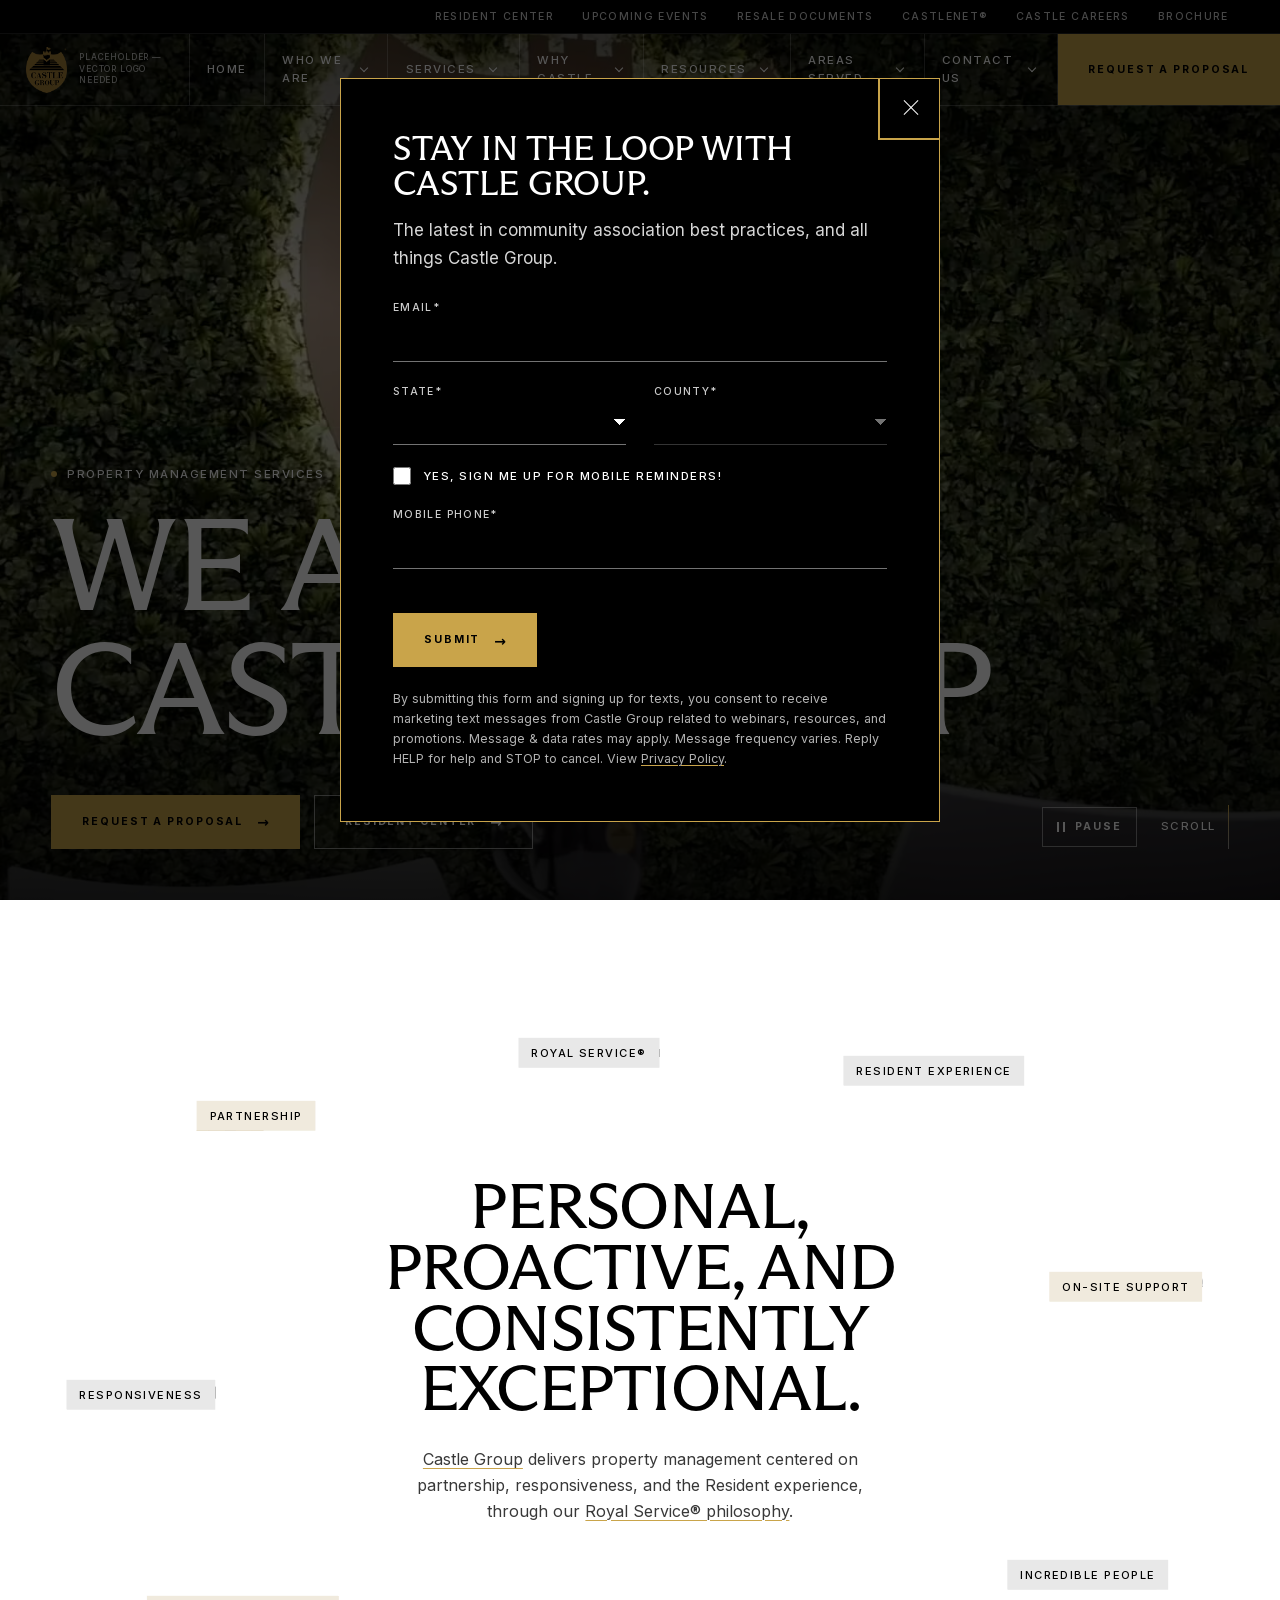
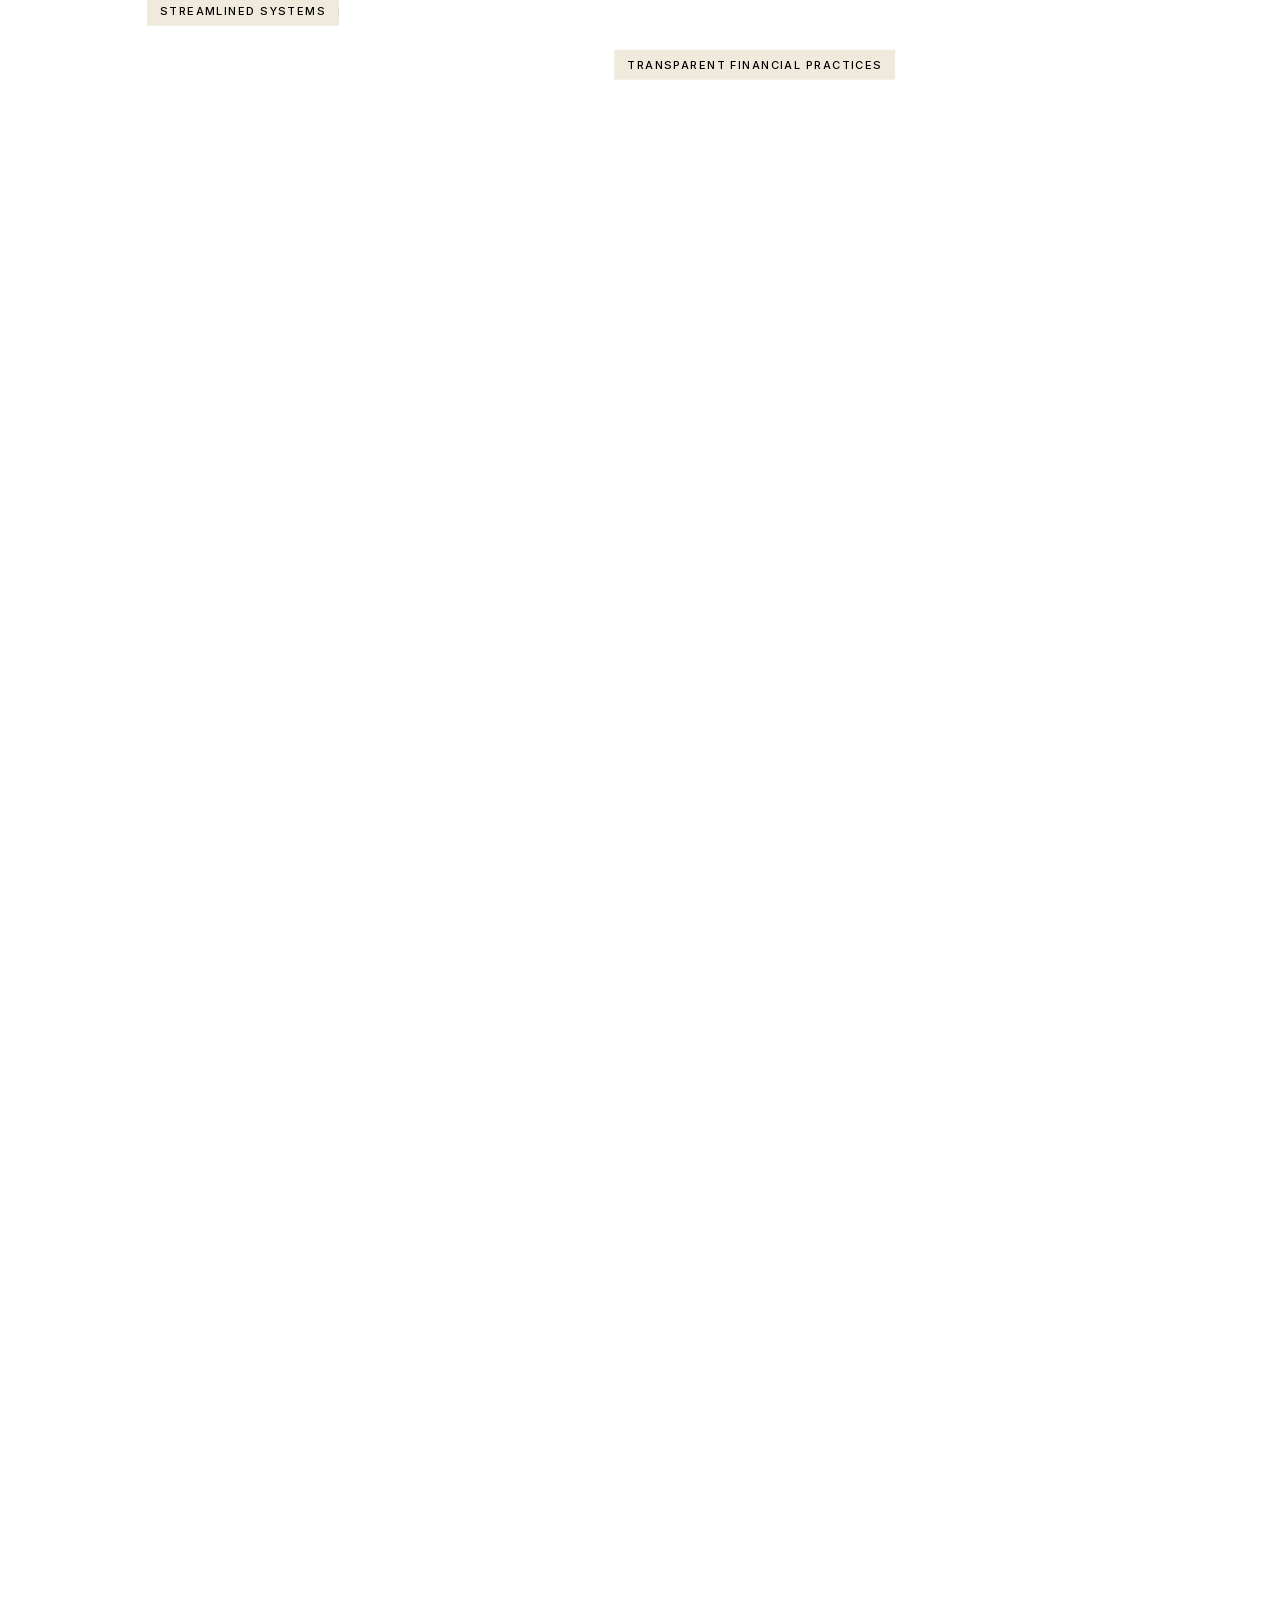
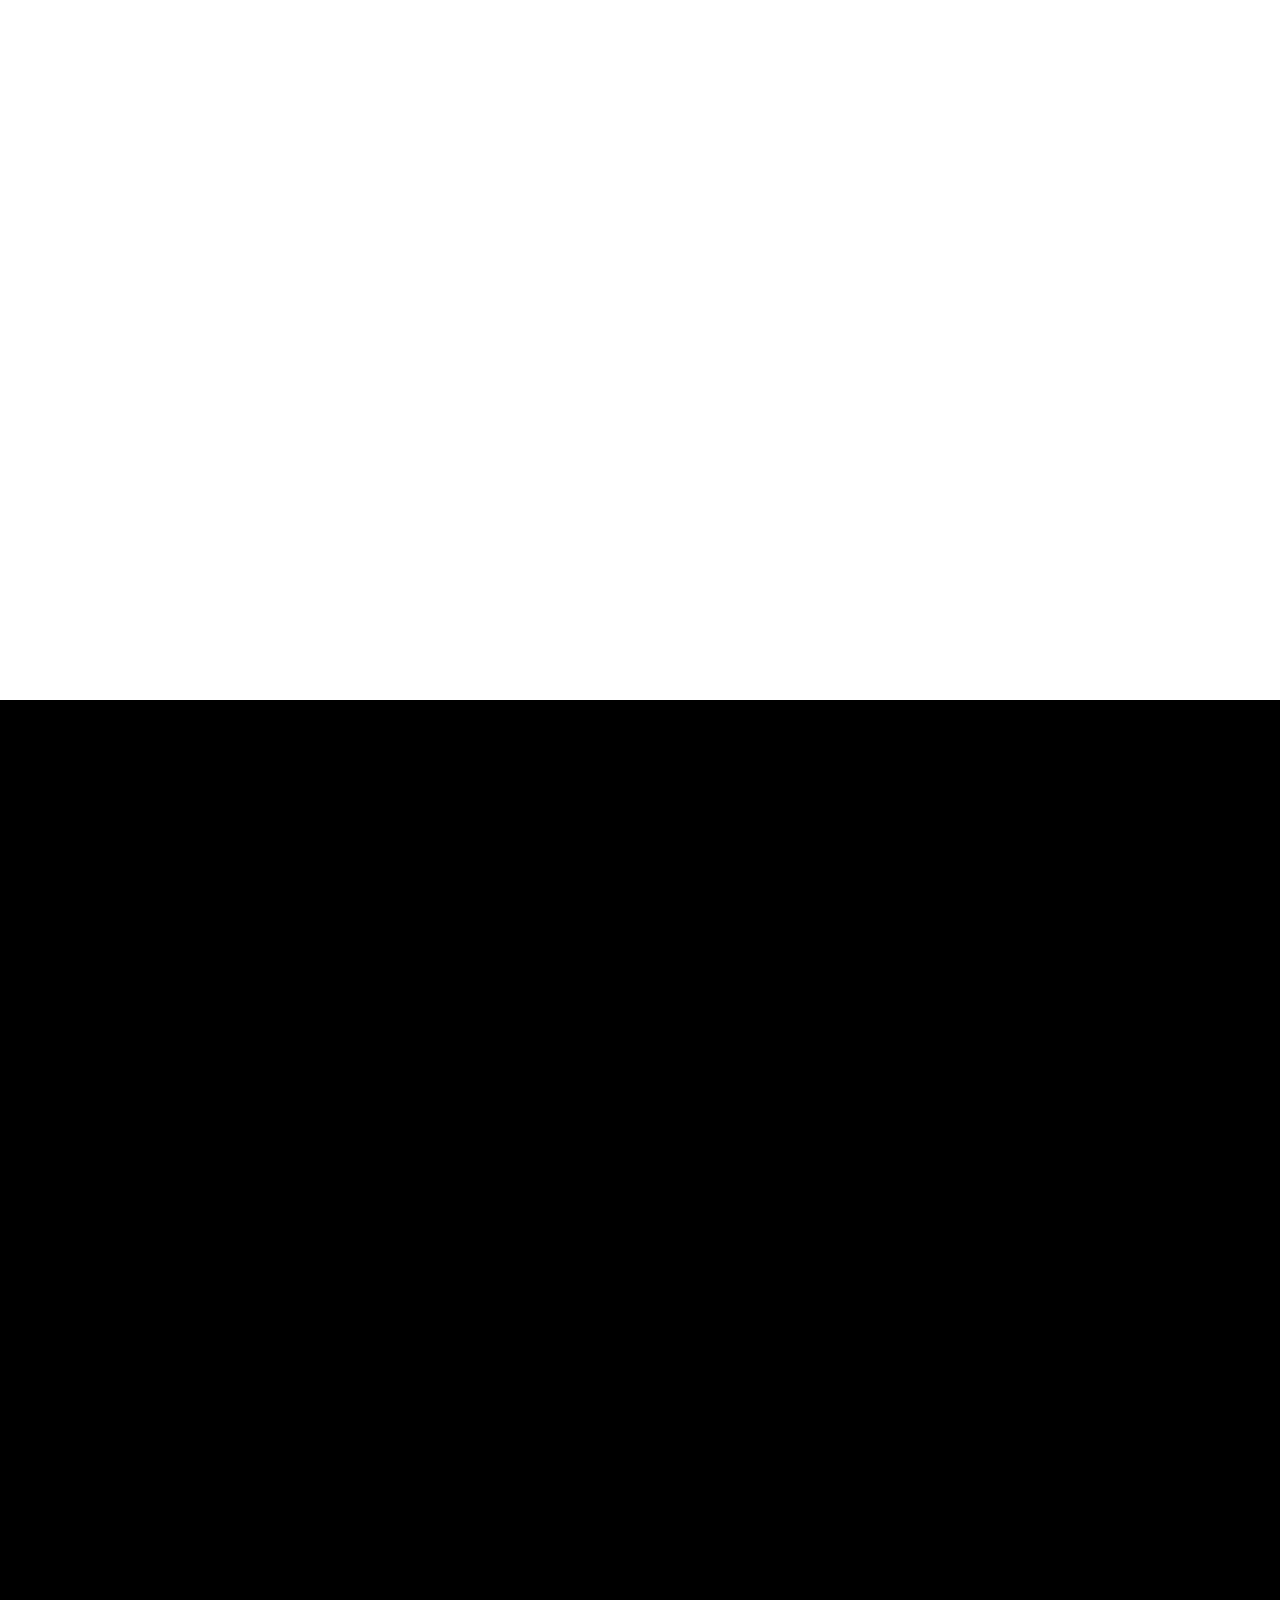
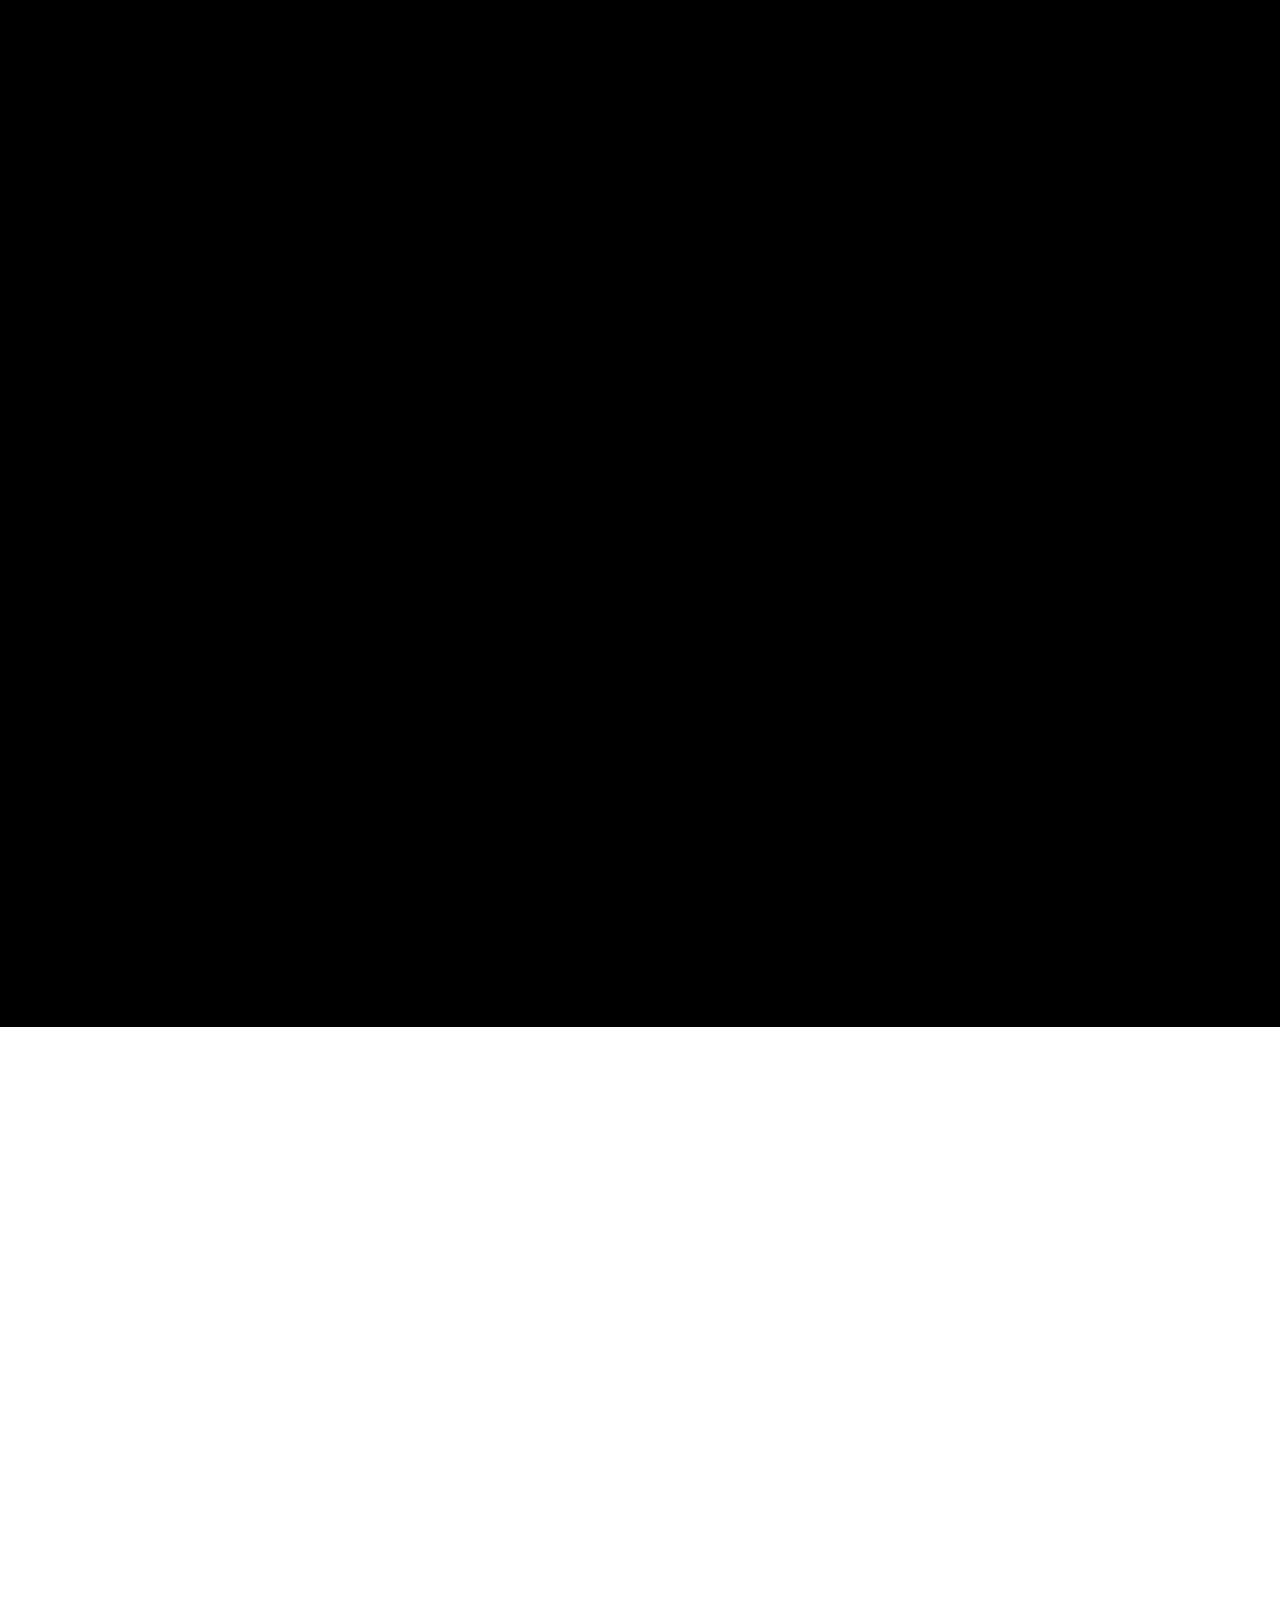
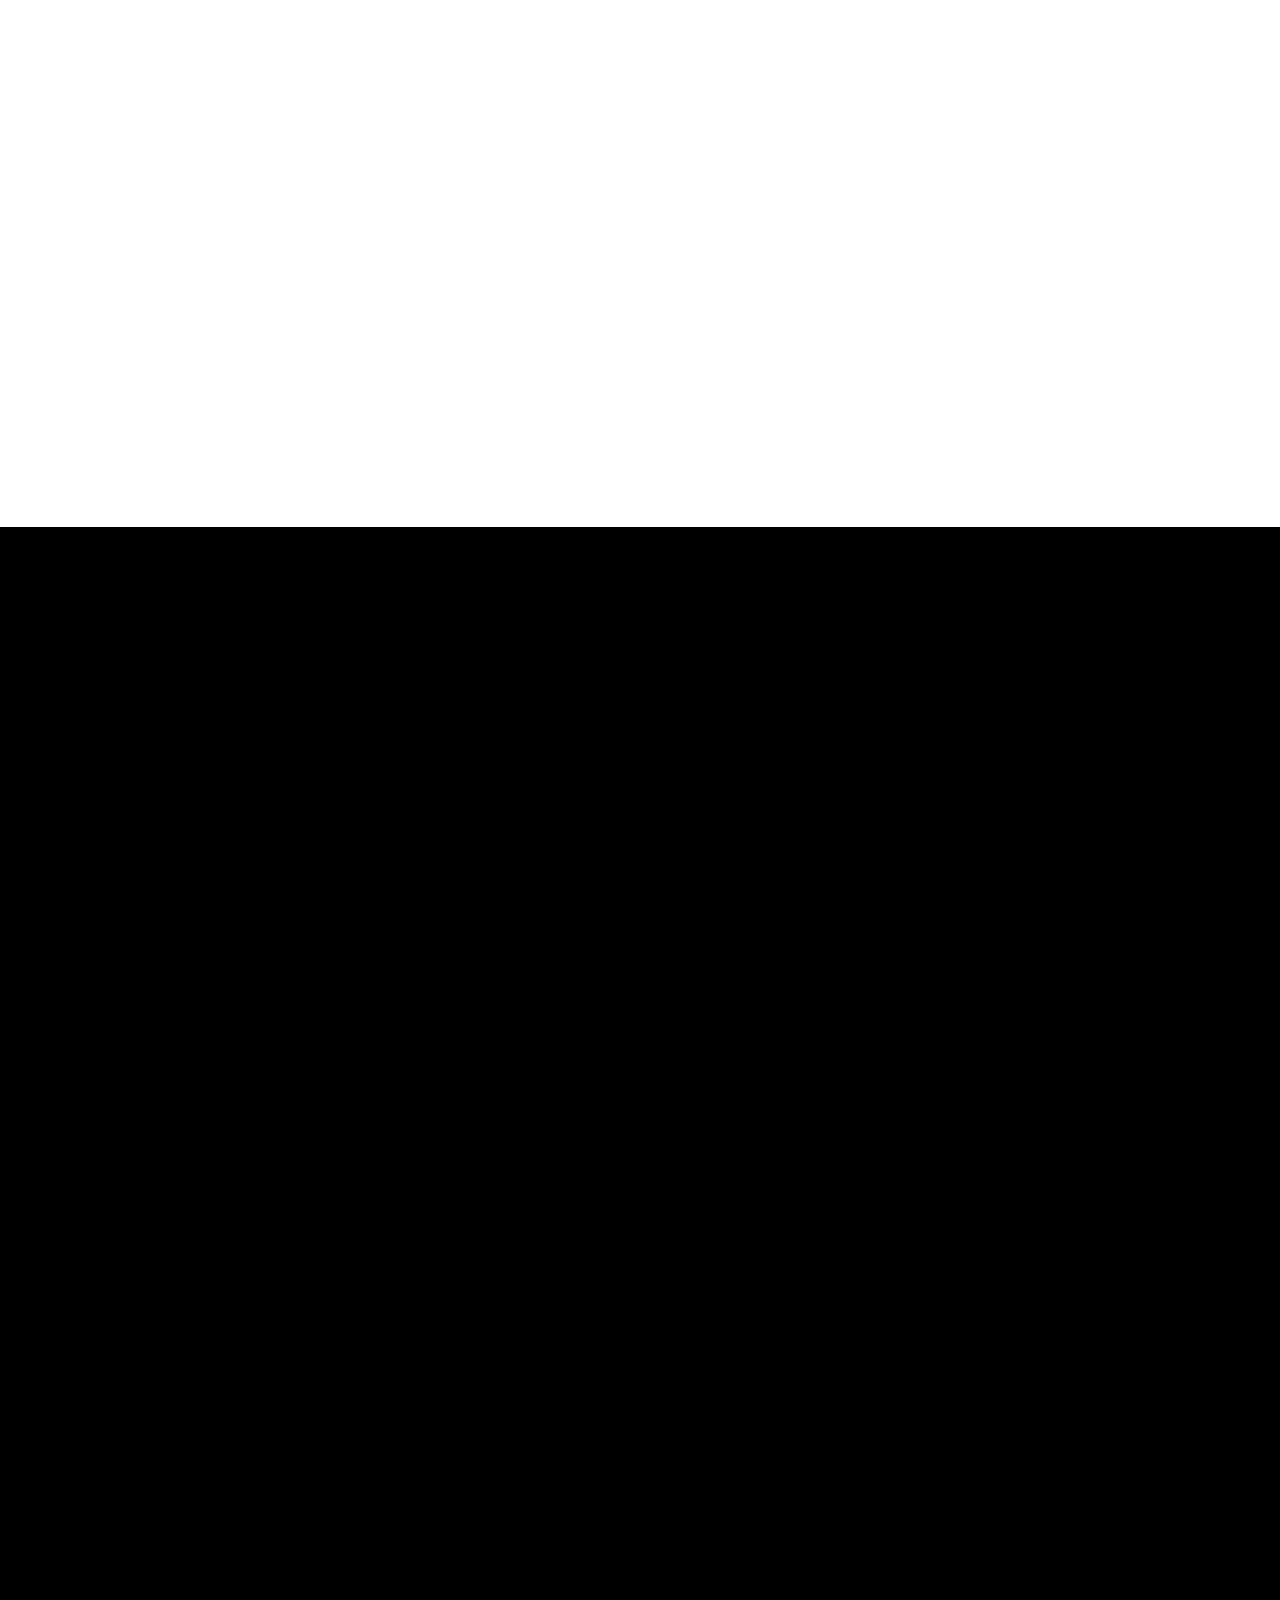
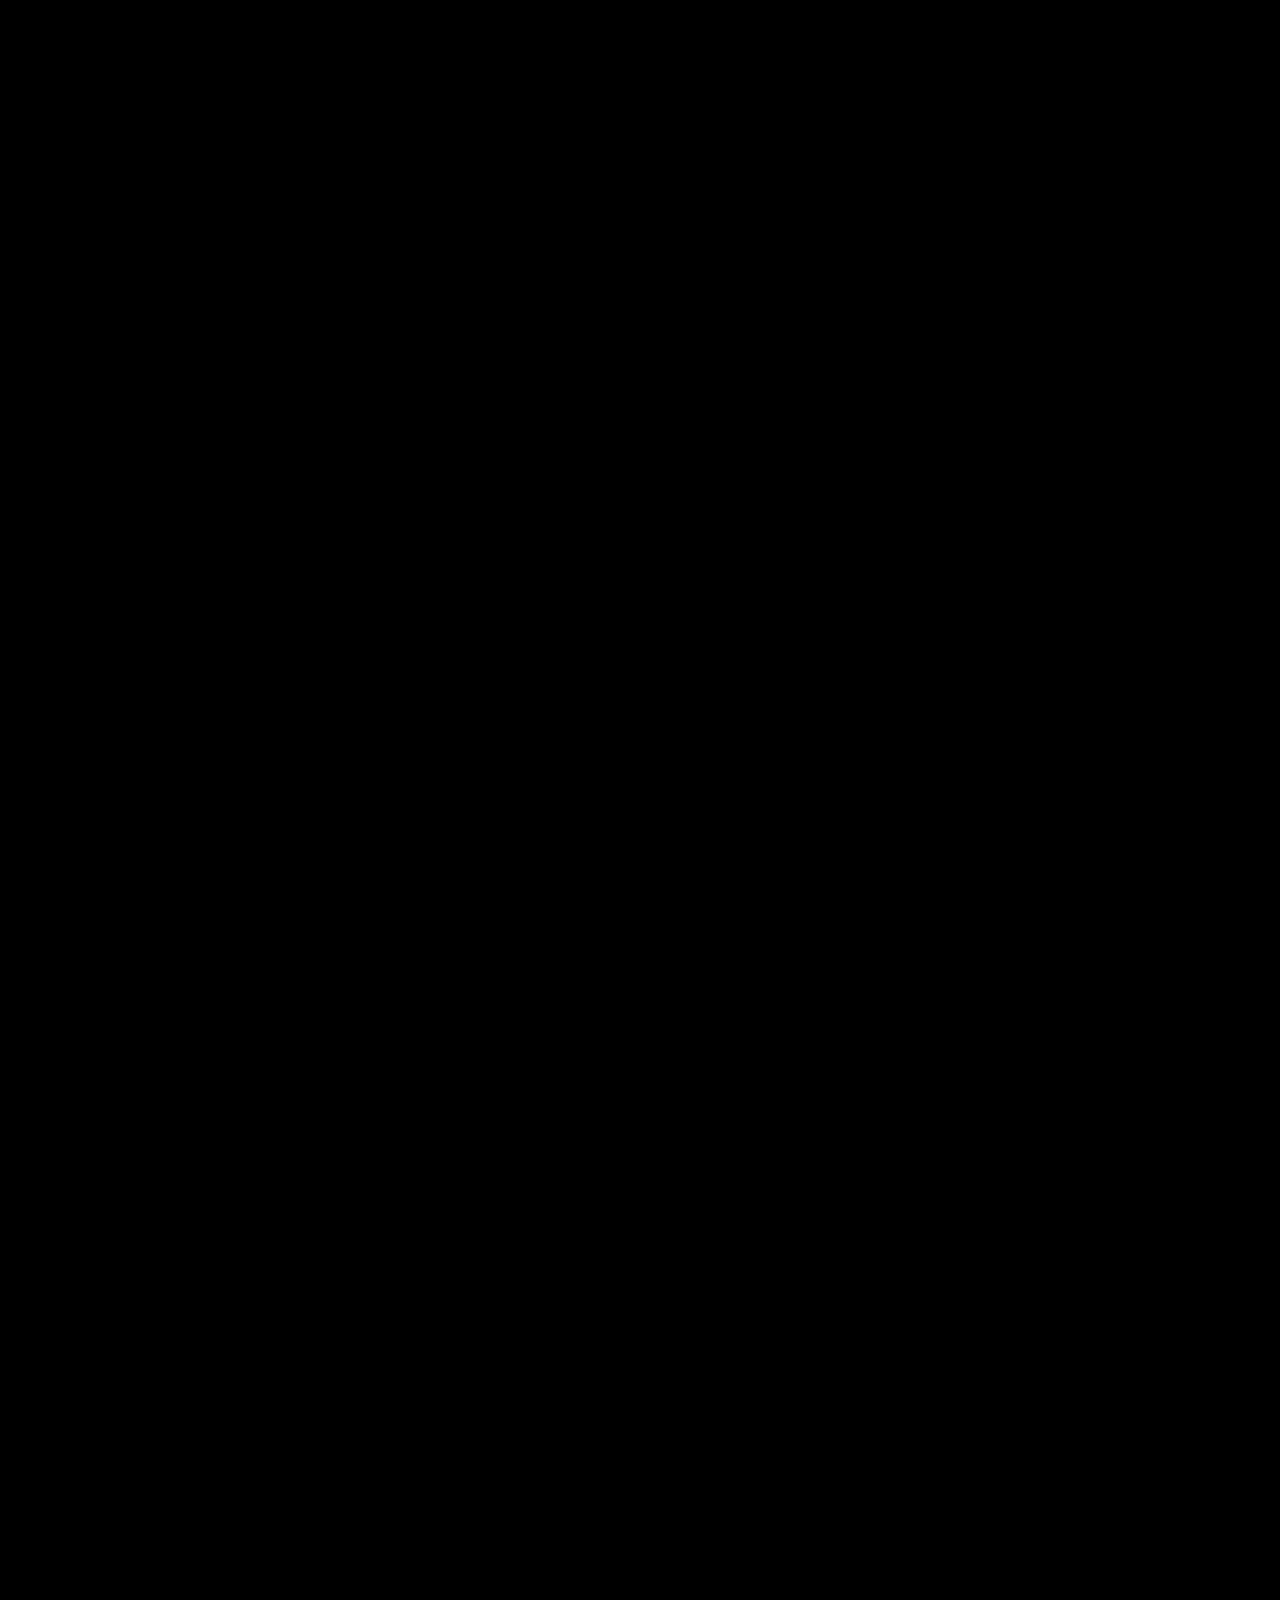
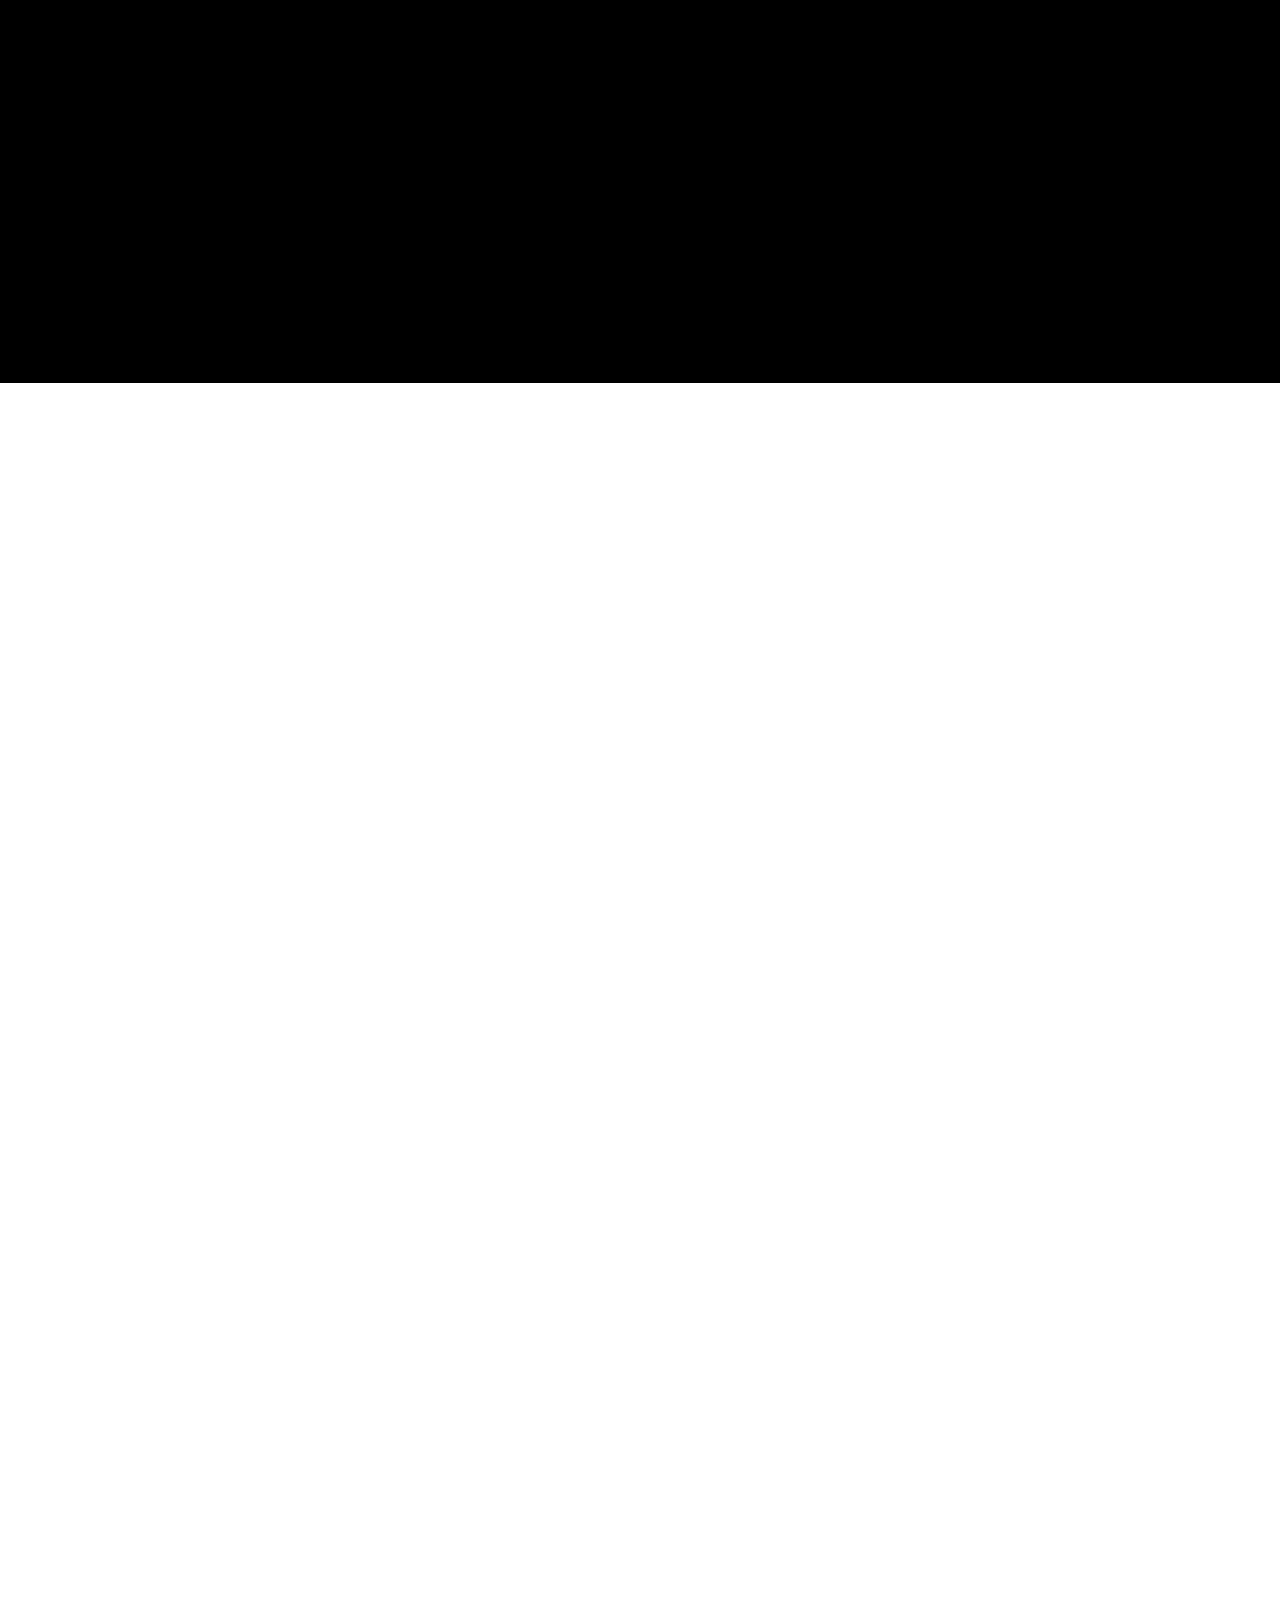
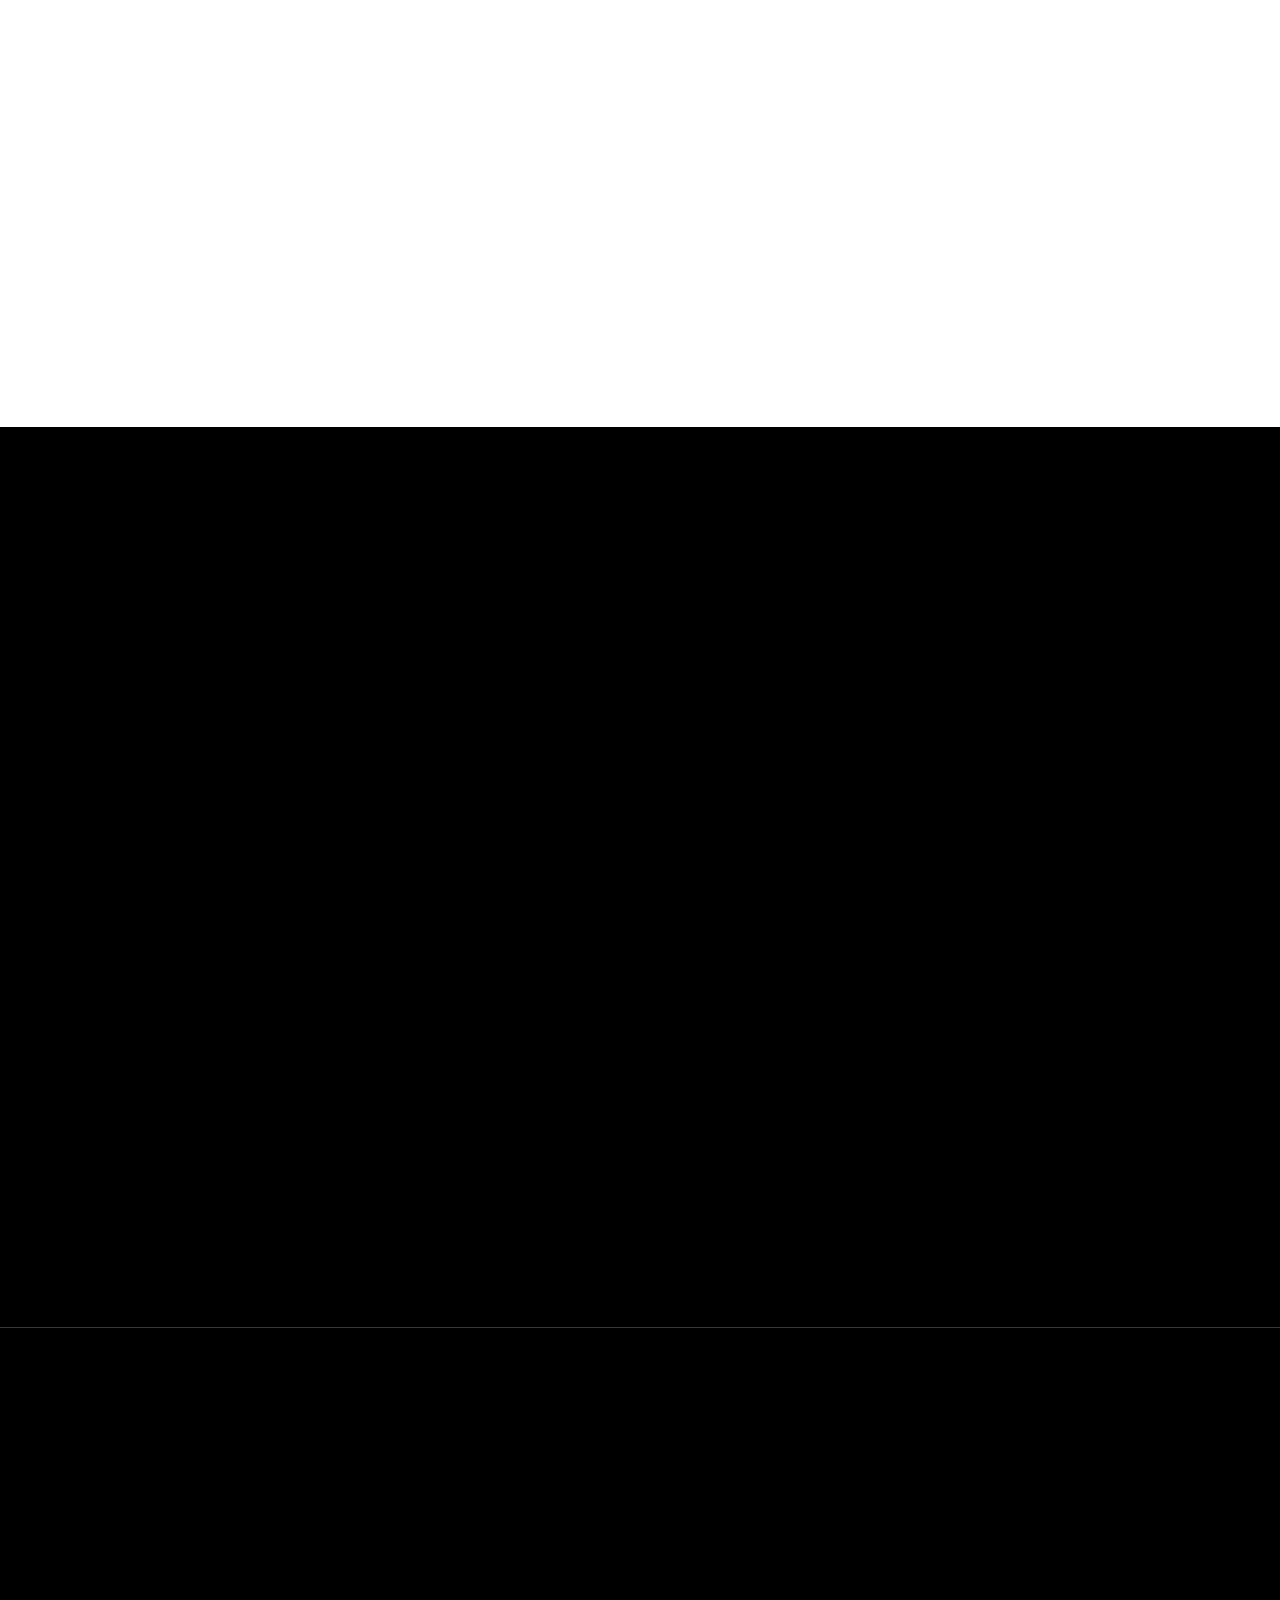
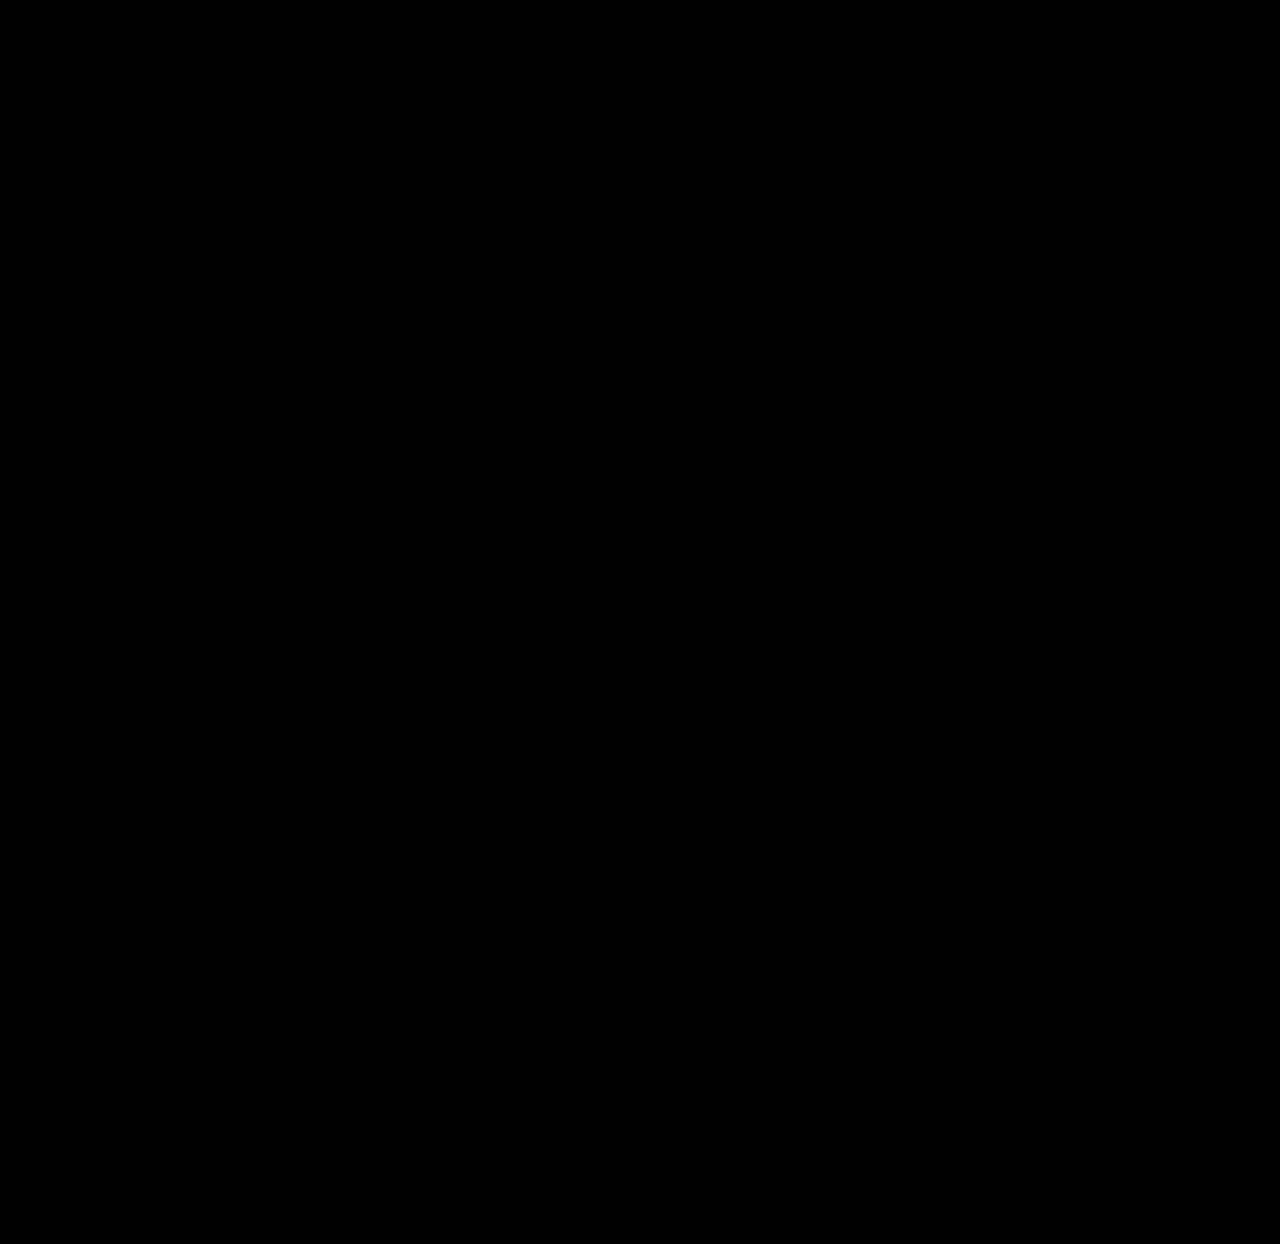
==== commit 385a6081: "Bring back the hero and Careers videos, self-hosted The castlegroup.com files are blocked on other s" ====
--- a/index.html
+++ b/index.html
@@ -134,9 +134,10 @@
 <!-- 2) HERO -->
 <section class="hero" aria-label="Property Management Services">
   <picture><source type="image/avif" srcset="img/opt/hero-720.avif 720w, img/opt/hero-960.avif 960w, img/opt/hero-1920.avif 1920w" sizes="100vw"><img class="hero__poster" src="img/opt/hero-1920.jpg" srcset="img/opt/hero-720.jpg 720w, img/opt/hero-960.jpg 960w, img/opt/hero-1920.jpg 1920w" sizes="100vw" alt="" fetchpriority="high"></picture>
-  <!-- Video: castlegroup.com blocks its video files on other sites, so it needs a self-hosted copy.
-       Put its path in data-src (e.g. data-src="video/hero.mp4") and app.js loads it after the page has loaded. -->
-  <video class="hero__video" id="hero-video" muted loop playsinline preload="none"></video>
+  <!-- Self-hosted, compressed copies (no audio). app.js loads the video after the page has finished loading:
+       data-src-sm on phones, data-src on larger screens. -->
+  <video class="hero__video" id="hero-video" muted loop playsinline preload="none"
+    data-src="video/hero-1280.mp4" data-src-sm="video/hero-960.mp4"></video>
   <div class="hero__shade"></div>
 
   <div class="hero__content">
@@ -148,7 +149,7 @@
         <a class="btn btn--light" href="#">Resident Center</a>
       </div>
       <div class="hero__aside">
-        <button class="vctl" type="button" hidden data-video="hero-video" aria-pressed="false"><span class="vctl__ico" aria-hidden="true"></span><span class="vctl__txt">Pause</span></button>
+        <button class="vctl" type="button" data-video="hero-video" aria-pressed="false"><span class="vctl__ico" aria-hidden="true"></span><span class="vctl__txt">Pause</span></button>
         <a class="scrollcue" href="#intro"><span>Scroll</span><i aria-hidden="true"></i></a>
       </div>
     </div>
@@ -422,7 +423,7 @@
 <section class="careers dark wipe">
   <picture><source type="image/avif" srcset="img/opt/iStock-692292412-1-1-scaled.avif"><img class="careers__video careers__poster" loading="lazy" decoding="async" src="img/opt/iStock-692292412-1-1-scaled.jpg" alt=""></picture>
   <video class="careers__video" id="careers-video" muted loop playsinline preload="none" data-autoplay
-    ></video><!-- needs a self-hosted copy in data-src, as with the hero video -->
+    data-src="video/careers-1280.mp4" data-src-sm="video/careers-960.mp4"></video>
   <div class="careers__shade"></div>
   <div class="wrap careers__grid">
     <div class="careers__copy">
@@ -430,7 +431,7 @@
       <p class="rv" style="--d:.1s">We’re more than just a community management company – we’re a family. If you’re ready to work with passionate people who are collaborative and creative, give back to the community, and strive to deliver exceptional service, apply today.</p>
       <div class="btns rv" style="--d:.2s">
         <a class="btn btn--gold" href="#">Apply</a>
-        <button class="vctl" type="button" hidden data-video="careers-video" aria-pressed="false"><span class="vctl__ico" aria-hidden="true"></span><span class="vctl__txt">Pause</span></button>
+        <button class="vctl" type="button" data-video="careers-video" aria-pressed="false"><span class="vctl__ico" aria-hidden="true"></span><span class="vctl__txt">Pause</span></button>
       </div>
     </div>
   </div>
--- a/styles.css
+++ b/styles.css
@@ -527,7 +527,7 @@
 html.js:not(.calm) .card__img img{transition:transform 1.8s var(--ease)}
 
 /* careers video settles from a slight zoom as its section is uncovered */
-html.js:not(.calm) .careers .careers__video{transform:scale(1.1);transition:transform 2.4s var(--ease)}
+html.js:not(.calm) .careers .careers__video{transform:scale(1.1);transition:transform 2.4s var(--ease),opacity .8s ease}
 html.js:not(.calm) .careers.in .careers__video{transform:none}
 
 /* the cream About panel opens from the bottom just behind its photo */
